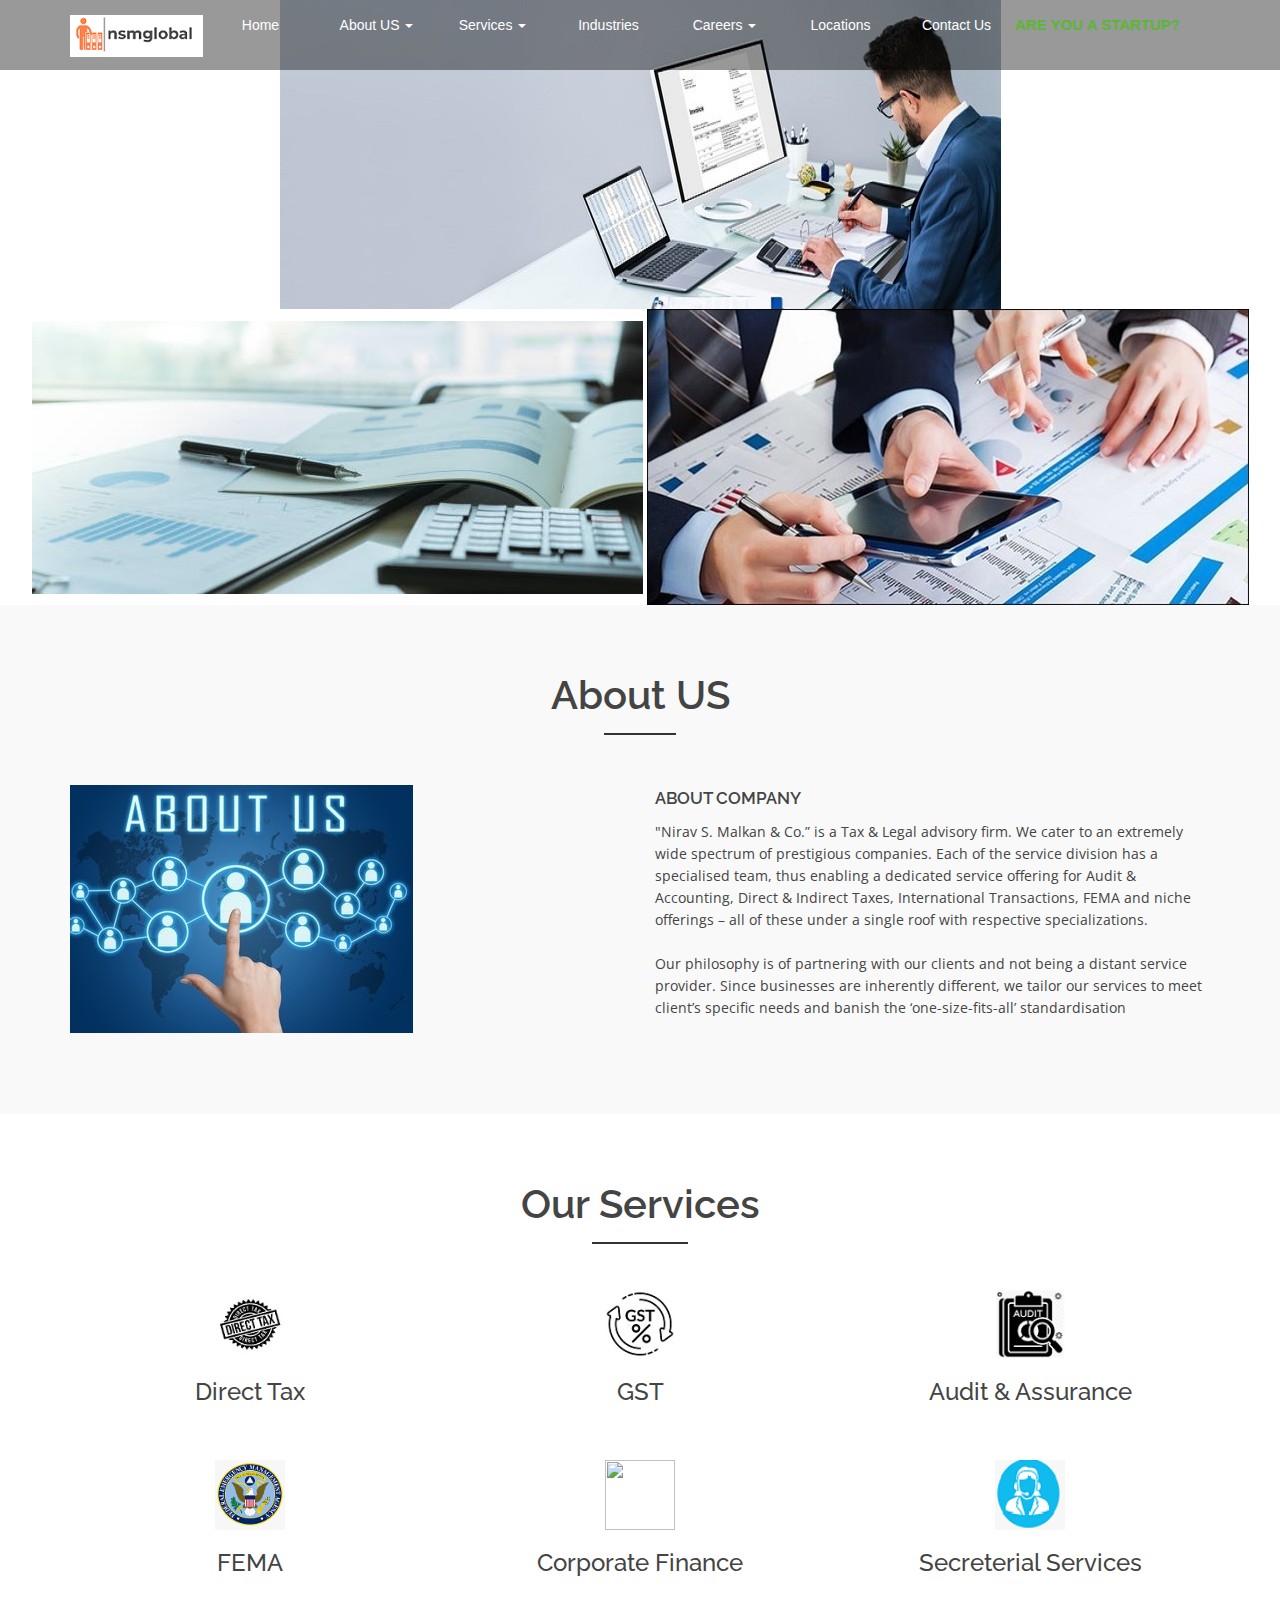
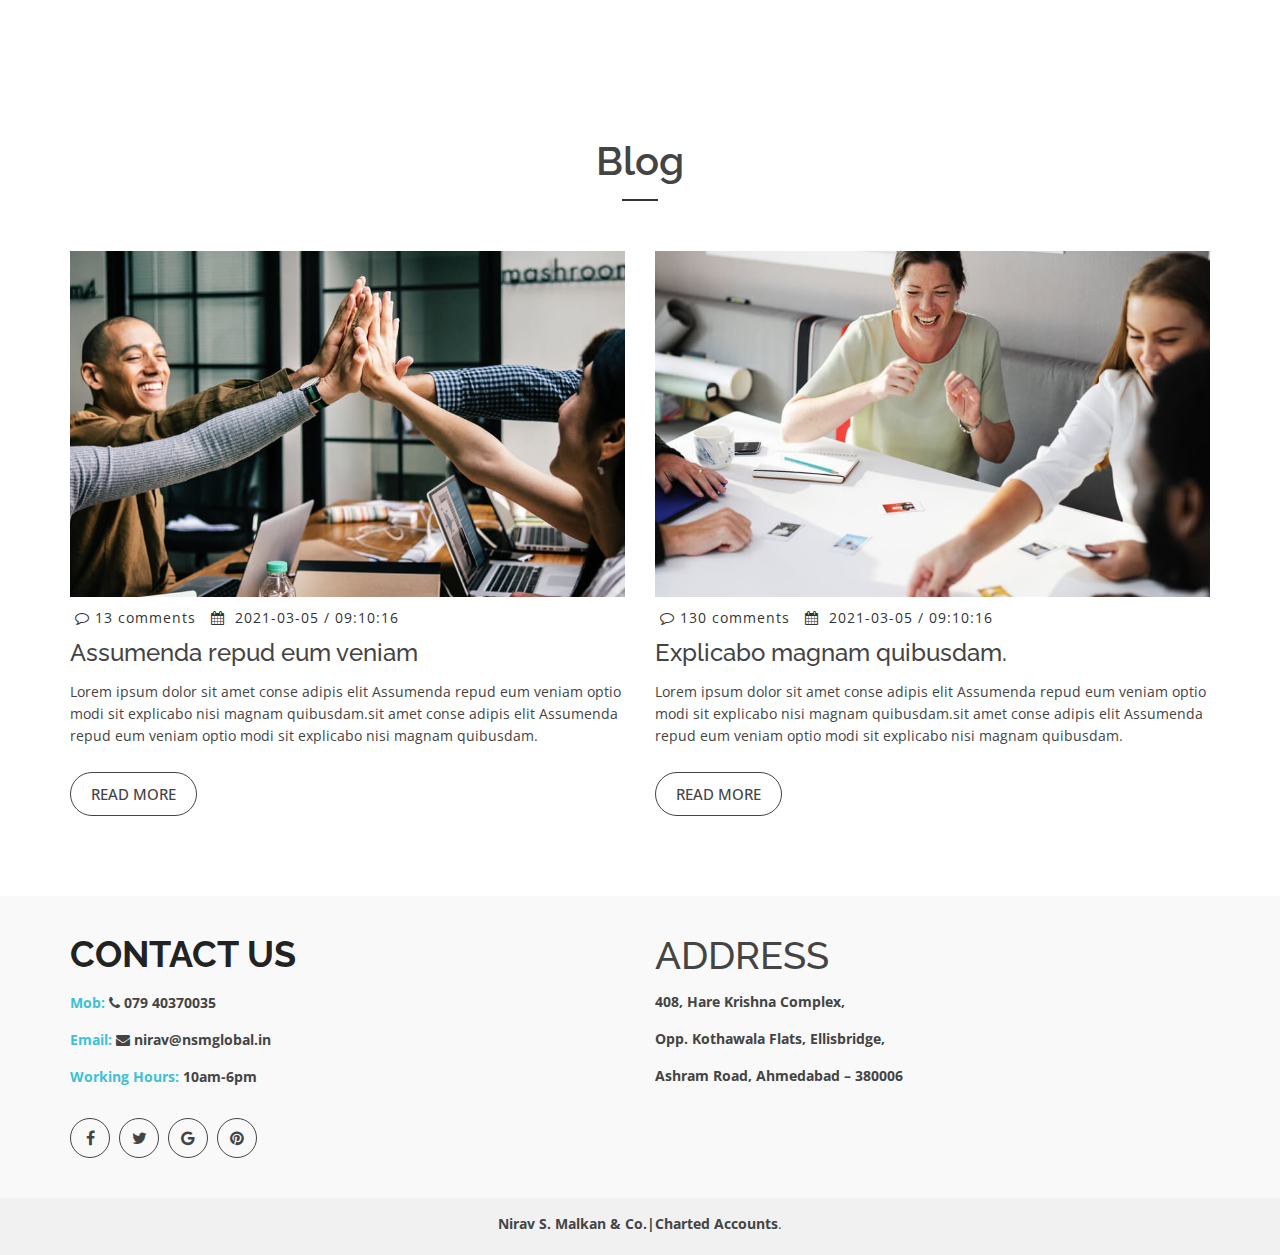
==== index.html @ 341f8ee3 "Add files via upload" ====
<!doctype html>
<html lang="en">
<head>
  <meta charset="utf-8">
  <title>Nirav S. Malkan & Co. | Charted Account</title>
  <meta content="width=device-width, initial-scale=1.0" name="viewport">
  <meta content="" name="keywords">
  <meta content="" name="description">

  <!-- Favicons -->
  <link href="img/favicon.png" rel="icon">
  <link href="img/apple-touch-icon.png" rel="apple-touch-icon">

  <!-- Google Fonts -->
  <link href="https://fonts.googleapis.com/css?family=Open+Sans:300,400,400i,600,700|Raleway:300,400,400i,500,500i,700,800,900" rel="stylesheet">

  <!-- Bootstrap CSS File -->
  <link href="lib/bootstrap/css/bootstrap.min.css" rel="stylesheet">

  <!-- Libraries CSS Files -->
  <link href="lib/nivo-slider/css/nivo-slider.css" rel="stylesheet">
  <link href="lib/owlcarousel/owl.carousel.css" rel="stylesheet">
  <link href="lib/owlcarousel/owl.transitions.css" rel="stylesheet">
  <link href="lib/font-awesome/css/font-awesome.min.css" rel="stylesheet">
  <link href="lib/animate/animate.min.css" rel="stylesheet">
  <link href="lib/venobox/venobox.css" rel="stylesheet">
  <link href="css/nivo-slider-theme.css" rel="stylesheet">
  <link href="css/style.css" rel="stylesheet">
  <link href="css/responsive.css" rel="stylesheet">

</head>

<body data-spy="scroll" data-target="#navbar-example">

  <div id="preloader"></div>

  <header>
    <!-- header-area start -->
    <div id="sticker" class="header-area">
      <div class="container">
        <div class="row">
          <div class="col-md-12 col-sm-12">

            <!-- Navigation -->
            <nav class="navbar navbar-default">
              <!-- Brand and toggle get grouped for better mobile display -->
              <div class="navbar-header">
                <button type="button" class="navbar-toggle collapsed" data-toggle="collapse" data-target=".bs-example-navbar-collapse-1" aria-expanded="false">
										<span for="show-menu" class="show-menu sr-only">Toggle navigation</span>
										<span class="icon-bar"></span>
										<span class="icon-bar"></span>
										<span class="icon-bar"></span>
									</button>
                <a class="navbar-brand page-scroll sticky-logo" href="index.html">
                  <img src="img/NSM Logo.png" alt="" title="">
				</a>
              </div>
              <div class="collapse navbar-collapse main-menu bs-example-navbar-collapse-1" id="navbar-example">
				
				<label for="show-menu" class="show-menu">Show Menu</label>
					<input type="checkbox" id="show-menu" role="button">
						<ul  id="menu">
						
						<li><a href="index.html">Home</a></li>
						<li class="dropdown open"><a href="#" class="dropdown-toggle" data-toggle="">About US <span class="caret"></span></a>
							<ul class="hidden dropdown-menu" role="menu">
								<li><a href="about_firm.html">About Firm</a></li>
								<li><a href="our_ethos.html">Our Ethos</a></li>
								<li><a href="blog.html">Blog</a></li>
							</ul>
						</li>
						
						<li class="dropdown open"><a href="#" class="dropdown-toggle" data-toggle="">Services <span class="caret"></span></a>
							<ul class="hidden dropdown-menu" role="menu">
								<li><a href="direct_tax.html">Direct Tax </a></li>
								<li><a href="international_tax.html">International Tax</a></li>
								<li><a href="gst.html">Goods &amp; Service Tax</a></li>
								<li><a href="audit_assurance.html">Audit &amp; Assurance</a></li>
								<li><a href="fema.html">FEMA</a></li>
								<li><a href="start_ups.html">Start-ups</a></li>
								<li><a href="india_entry.html">India Entry</a></li>
								<li><a href="corporate_finance.html">Corporate Finance</a></li>
								<li><a href="project-financing.html">Financing &amp; Subsidy</a></li>
								<li><a href="secretarial_services.html">Secreterial Services</a></li>
								<li><a href="rera.html">RERA</a></li>
								<li><a href="outsourcing.html">Outsourcing</a></li>
								
							</ul>
						</li>						
					
						<li><a href="industries.html">Industries</a></li>
						<li class="dropdown open"><a href="#" class="dropdown-toggle" data-toggle="">Careers <span class="caret"></span></a>
							<ul class="hidden dropdown-menu" role="menu">
								<li><a href="apply.html">Apply Online</a></li>
							</ul>
						</li>
						<li><a href="location.html">Locations</a></li>
						<li><a href="contact_us.html">Contact Us</a></li>
						<li><b><a  style="color: #5ab733;font-size:15px;" href="start_up.html">ARE YOU A STARTUP?</a></b></li>
					</ul>
	
              </div>
              <!-- navbar-collapse -->
            </nav>
            <!-- END: Navigation -->
          </div>
        </div>
      </div>
    </div>
    <!-- header-area end -->
  </header>
  <!-- header end -->

  <!-- Start Slider Area -->
  <div id="home" class="slider-area">
    <div class="bend niceties preview-2">
      <div id="ensign-nivoslider" class="slides">
        <img src="img/slider/sli3.jpg" alt="" title="#slider-direction-1" />
        <img src="img/slider/sli4.jpg" alt="" title="#slider-direction-2" />
        <img src="img/slider/sli1.jpg" alt="" title="#slider-direction-3" />
      </div>

      <!-- direction 1 -->
      <div id="slider-direction-1" class="slider-direction slider-one">
        <div class="container">
          <div class="row">
            <div class="col-md-12 col-sm-12 col-xs-12">
              <div class="slider-content">
                <!-- layer 1 -->
                <div class="layer-1-1 hidden-xs wow slideInDown" data-wow-duration="2s" data-wow-delay=".2s">
                  <!-- <h2 class="title1">Nirav Malkan & Co. </h2> -->
                </div>
                <!-- layer 2 -->
                <div class="layer-1-2 wow slideInUp" data-wow-duration="2s" data-wow-delay=".1s">
                  <h1 class="title2">Welcome to the Nirav S. Malkan & Co. services  based on research.</h1>
                </div>
                <!-- layer 3 -->
                <div class="layer-1-3 hidden-xs wow slideInUp" data-wow-duration="2s" data-wow-delay=".2s">
                  <a class="ready-btn right-btn page-scroll" href="about_firm.html">See About Us</a>
                  <!-- <a class="ready-btn page-scroll" href="#about"></a> -->
                </div>
              </div>
            </div>
          </div>
        </div>
      </div>

      <!-- direction 2 -->
      <div id="slider-direction-2" class="slider-direction slider-two">
        <div class="container">
          <div class="row">
            <div class="col-md-12 col-sm-12 col-xs-12">
              <div class="slider-content text-center">
                <!-- layer 1 -->
                <div class="layer-1-1 hidden-xs wow slideInUp" data-wow-duration="2s" data-wow-delay=".2s">
                  <h2 class="title1">Stay up to date with our Services </h2>
                </div>
                <!-- layer 2 -->
                <div class="layer-1-2 wow slideInUp" data-wow-duration="2s" data-wow-delay=".1s">
                  <h1 class="title2">Gain access to personalized content based on your interests</h1>
                </div>
                <!-- layer 3 -->
                <div class="layer-1-3 hidden-xs wow slideInUp" data-wow-duration="2s" data-wow-delay=".2s">
                  <a class="ready-btn right-btn page-scroll" href="direct_tax.html">See Services</a>
                  <!-- <a class="ready-btn page-scroll" href="#about">Learn More</a> -->
                </div>
              </div>
            </div>
          </div>
        </div>
      </div>

      <!-- direction 3 -->
      <div id="slider-direction-3" class="slider-direction slider-two">
        <div class="container">
          <div class="row">
            <div class="col-md-12 col-sm-12 col-xs-12">
              <div class="slider-content">
                <!-- layer 1 -->
                <div class="layer-1-1 hidden-xs wow slideInUp" data-wow-duration="2s" data-wow-delay=".2s">
                  <!-- <h2 class="title1">The Best business Information </h2> -->
                </div>
                <!-- layer 2 -->
                <div class="layer-1-2 wow slideInUp" data-wow-duration="2s" data-wow-delay=".1s">
                  <h1 class="title2">We serve clients across the world from following locations</h1>
                </div>
                <!-- layer 3 -->
                <div class="layer-1-3 hidden-xs wow slideInUp" data-wow-duration="2s" data-wow-delay=".2s">
                  <a class="ready-btn right-btn page-scroll" href="contact_us.html">Contact Us</a>
                  <!-- <a class="ready-btn page-scroll" href="#about">Learn More</a> -->
                </div>
              </div>
            </div>
          </div>
        </div>
      </div>
    </div>
  </div>
  <!-- End Slider Area -->

  <!-- Start About area -->
  <div id="about" class="about-area area-padding">
    <div class="container">
      <div class="row">
        <div class="col-md-12 col-sm-12 col-xs-12">
          <div class="section-headline text-center">
            <h2>About US</h2>
          </div>
        </div>
      </div>
      <div class="row">
        <!-- single-well start-->
        <div class="col-md-6 col-sm-6 col-xs-12">
          <div class="well-left">
            <div class="single-well">
              <a href="#">
								  <img src="img/about/ab1.jpg" alt="">
								</a>
            </div>
          </div>
        </div>
        <!-- single-well end-->
        <div class="col-md-6 col-sm-6 col-xs-12">
          <div class="well-middle">
            <div class="single-well">
              <a href="#">
                <h4 class="sec-head">About Company</h4>
              </a>
              <p>
               "Nirav S. Malkan & Co.” is a Tax & Legal advisory firm. We cater to an extremely wide spectrum of prestigious companies. Each of the service division has a specialised team, thus enabling a dedicated service offering for Audit & Accounting, Direct & Indirect Taxes, International Transactions, FEMA and niche offerings – all of these under a single roof with respective specializations. 
				
				
				<br><br>Our philosophy is of partnering with our clients and not being a distant service provider. Since businesses are inherently different, we tailor our services to meet client’s specific needs and banish the ‘one-size-fits-all’ standardisation

              </p>
              <!-- <ul> -->
                <!-- <li> -->
                  <!-- <i class="fa fa-check"></i> Interior design Package -->
                <!-- </li> -->
                <!-- <li> -->
                  <!-- <i class="fa fa-check"></i> Building House -->
                <!-- </li> -->
                <!-- <li> -->
                  <!-- <i class="fa fa-check"></i> Reparing of Residentail Roof -->
                <!-- </li> -->
                <!-- <li> -->
                  <!-- <i class="fa fa-check"></i> Renovaion of Commercial Office -->
                <!-- </li> -->
                <!-- <li> -->
                  <!-- <i class="fa fa-check"></i> Make Quality Products -->
                <!-- </li> -->
              <!-- </ul> -->
            </div>
          </div>
        </div>
        <!-- End col-->
      </div>
    </div>
  </div>
  <!-- End About area -->

  <!-- Start Service area -->
  <div id="services" class="services-area area-padding">
    <div class="container">
      <div class="row">
        <div class="col-md-12 col-sm-12 col-xs-12">
          <div class="section-headline services-head text-center">
            <h2>Our Services</h2>
          </div>
        </div>
      </div>
      <div class="row text-center">
        <div class="services-contents">
          <!-- Start Left services -->
          <div class="col-md-4 col-sm-4 col-xs-12">
            <div class="about-move">
              <div class="services-details">
                <div class="single-services">
                  <a class="services-icon" href="#">
											<!-- <i class="fa fa-code"></i> -->
											<img style="height: 70px;width: 70px;" src="img/services/dir_tax.png" alt="">
				 </a>
                  <h4>Direct Tax</h4>
                </div>
              </div>
              <!-- end about-details -->
            </div>
          </div>
          <div class="col-md-4 col-sm-4 col-xs-12">
            <div class="about-move">
              <div class="services-details">
                <div class="single-services">
                  <a class="services-icon" href="#">
											<img style="height: 70px;width: 70px;" src="img/services/gst.png" alt="">
										</a>
                  <h4>GST</h4>
                  
                </div>
              </div>
              <!-- end about-details -->
            </div>
          </div>
          <div class="col-md-4 col-sm-4 col-xs-12">
            <!-- end col-md-4 -->
            <div class=" about-move">
              <div class="services-details">
                <div class="single-services">
                  <a class="services-icon" href="#">
											<img style="height: 70px;width: 70px;" src="img/services/audit.png" alt="">
										</a>
                  <h4>Audit &amp; Assurance</h4>
                  
                </div>
              </div>
              <!-- end about-details -->
            </div>
          </div>
          <div class="col-md-4 col-sm-4 col-xs-12">
            <!-- end col-md-4 -->
            <div class=" about-move">
              <div class="services-details">
                <div class="single-services">
                  <a class="services-icon" href="#">
											<img style="height: 70px;width: 70px;" src="img/services/fema.png" alt="">
										</a>
                  <h4>FEMA </h4>
                 
                </div>
              </div>
              <!-- end about-details -->
            </div>
          </div>
          <!-- End Left services -->
          <div class="col-md-4 col-sm-4 col-xs-12">
            <!-- end col-md-4 -->
            <div class=" about-move">
              <div class="services-details">
                <div class="single-services">
                  <a class="services-icon" href="#">
											<img style="height: 70px;width: 70px;" src="img/services/Corporate.png" alt="">
										</a>
                  <h4>Corporate Finance</h4>
                  
                </div>
              </div>
              <!-- end about-details -->
            </div>
          </div>
          <!-- End Left services -->
          <div class="col-md-4 col-sm-4 col-xs-12">
            <!-- end col-md-4 -->
            <div class=" about-move">
              <div class="services-details">
                <div class="single-services">
                  <a class="services-icon" href="#">
											<img style="height: 70px;width: 70px;" src="img/services/Secreterial.png" alt="">
										</a>
                  <h4>Secreterial Services</h4>
                  
                </div>
              </div>
              <!-- end about-details -->
            </div>
          </div>
        </div>
      </div>
    </div>
  </div>
  <!-- End Service area -->

  
  
  <!-- Start Blog Area -->
  <div id="blog" class="blog-area">
    <div class="blog-inner area-padding">
      <div class="blog-overly"></div>
      <div class="container ">
        <div class="row">
          <div class="col-md-12 col-sm-12 col-xs-12">
            <div class="section-headline text-center">
              <h2>Blog</h2>
            </div>
          </div>
        </div>
        <div class="row">
          <!-- Start Left Blog -->
          <div class="col-md-6 col-sm-6 col-xs-12">
            <div class="single-blog">
              <div class="single-blog-img">
                <a href="blog.html">
										<img src="img/blog/1.jpg" alt="">
									</a>
              </div>
              <div class="blog-meta">
                <span class="comments-type">
										<i class="fa fa-comment-o"></i>
										<a href="#">13 comments</a>
									</span>
                <span class="date-type">
										<i class="fa fa-calendar"></i>2021-03-05 / 09:10:16
									</span>
              </div>
              <div class="blog-text">
                <h4>
                                        <a href="blog.html">Assumenda repud eum veniam</a>
									</h4>
                <p>
                  Lorem ipsum dolor sit amet conse adipis elit Assumenda repud eum veniam optio modi sit explicabo nisi magnam quibusdam.sit amet conse adipis elit Assumenda repud eum veniam optio modi sit explicabo nisi magnam quibusdam.
                </p>
              </div>
              <span>
									<a href="blog.html" class="ready-btn">Read more</a>
								</span>
            </div>
            <!-- Start single blog -->
          </div>
          <!-- End Left Blog-->
          <!-- Start Left Blog -->
          <div class="col-md-6 col-sm-6 col-xs-12">
            <div class="single-blog">
              <div class="single-blog-img">
                <a href="blog.html">
										<img src="img/blog/2.jpg" alt="">
									</a>
              </div>
              <div class="blog-meta">
                <span class="comments-type">
										<i class="fa fa-comment-o"></i>
										<a href="#">130 comments</a>
									</span>
                <span class="date-type">
										<i class="fa fa-calendar"></i>2021-03-05 / 09:10:16
									</span>
              </div>
              <div class="blog-text">
                <h4>
                                        <a href="blog.html">Explicabo magnam quibusdam.</a>
									</h4>
                <p>
                  Lorem ipsum dolor sit amet conse adipis elit Assumenda repud eum veniam optio modi sit explicabo nisi magnam quibusdam.sit amet conse adipis elit Assumenda repud eum veniam optio modi sit explicabo nisi magnam quibusdam.
                </p>
              </div>
              <span>
									<a href="blog.html" class="ready-btn">Read more</a>
								</span>
            </div>
            <!-- Start single blog -->
          </div>
          <!-- End Left Blog-->
          
          <!-- End Right Blog-->
        </div>
      </div>
    </div>
  </div>
  <!-- End Blog -->
  
  <!-- Start contact Area -->
  

  <!-- Start Footer bottom Area -->
   <footer>
    <div class="footer-area">
      <div class="container">
        <div class="row">
          <div class="col-md-6 col-sm-6 col-xs-12">
            <div class="footer-content">
              <div class="footer-head">
                <div class="footer-logo">
                  <h2>CONTACT US</h2>
                </div>
				<div class="footer-contacts"><b>
                  <p><span>Mob:</span>  <i class="f-icone fa fa-phone" aria-hidden="true"></i>  	079 40370035</p>
                  <p><span>Email:</span> <i class="f-icone fa fa-envelope" aria-hidden="true"></i>	nirav@nsmglobal.in </p>
				   <p><span>Working Hours:</span> 10am-6pm</p>	</b>
			   </div>
                <div class="footer-icons">
                  <ul>
                    <li>
                      <a href="#"><i class="fa fa-facebook"></i></a>
                    </li>
                    <li>
                      <a href="#"><i class="fa fa-twitter"></i></a>
                    </li>
                    <li>
                      <a href="#"><i class="fa fa-google"></i></a>
                    </li>
                    <li>
                      <a href="#"><i class="fa fa-pinterest"></i></a>
                    </li>
                  </ul>
                </div>
              </div>
            </div>
          </div>
          <!-- end single footer -->
          <div class="col-md-6 col-sm-6 col-xs-12">
            <div class="footer-content">
              <div class="footer-head">
                <h2>ADDRESS</h2>
                <b><p>408, Hare Krishna Complex, </p>
				<p>Opp. Kothawala Flats, Ellisbridge, </p>
				<p>Ashram Road, Ahmedabad – 380006</p></b>
                
              </div>
            </div>
          </div>
          <!-- end single footer -->
          
        </div>
      </div>
    </div>
	
	
    <div class="footer-area-bottom">
      <div class="container">
        <div class="row">
          <div class="col-md-12 col-sm-12 col-xs-12">
            <div class="copyright text-center">
              <p>
                <strong>Nirav S. Malkan & Co.|Charted Accounts</strong>.
              </p>
            </div>
            <div class="credits">
              
            </div>
          </div>
        </div>
      </div>
    </div>
  </footer>

  <a href="#" class="back-to-top"><i class="fa fa-chevron-up"></i></a>

  <!-- JavaScript Libraries -->
  <script src="lib/jquery/jquery.min.js"></script>
  <script src="lib/bootstrap/js/bootstrap.min.js"></script>
  <script src="lib/owlcarousel/owl.carousel.min.js"></script>
  <script src="lib/venobox/venobox.min.js"></script>
  <script src="lib/knob/jquery.knob.js"></script>
  <script src="lib/wow/wow.min.js"></script>
  <script src="lib/parallax/parallax.js"></script>
  <script src="lib/easing/easing.min.js"></script>
  <script src="lib/nivo-slider/js/jquery.nivo.slider.js" type="text/javascript"></script>
  <script src="lib/appear/jquery.appear.js"></script>
  <script src="lib/isotope/isotope.pkgd.min.js"></script>

  <!-- Contact Form JavaScript File -->
  <script src="contactform/contactform.js"></script>

  <script src="js/main.js"></script>
  
</body>

</html>
---- lib/venobox/venobox.css ----
/* ------ venobox.css --------*/
.vbox-overlay *, .vbox-overlay *:before, .vbox-overlay *:after{
    -webkit-backface-visibility: hidden;
    -webkit-box-sizing:border-box;
    -moz-box-sizing:border-box;
    box-sizing:border-box;

}
.vbox-overlay{
    display: -webkit-flex;
    display: flex;
    -webkit-flex-direction: column;
    flex-direction: column;
    -webkit-justify-content: center;
    justify-content: center;
    -webkit-align-items: center;
    align-items: center;
    position: fixed;
    left: 0;
    top: 0;
    bottom: 0;
    right: 0;
    z-index: 1040;
    -webkit-transform:translateZ(1000px);
    transform: translateZ(1000px);
    transform-style: preserve-3d;
}

/* ----- navigation ----- */
.vbox-title{
    width: 100%;
    height: 40px;
    float: left;
    text-align: center;
    line-height: 28px;
    font-size: 12px;
    padding: 6px 40px;
    overflow: hidden;
    position: fixed;
    display: none;
    left: 0;
    z-index: 1050;
}
.vbox-close{
    cursor: pointer;
    position: fixed;
    top: -1px;
    right: 0;
    width: 50px;
    height: 40px;
    padding: 6px;
    display: block;
    background-position:10px center;
    overflow: hidden;
    font-size: 24px;
    line-height: 1;
    text-align: center;
    z-index: 1050;
}
.vbox-num{
    cursor: pointer;
    position: fixed;
    left: 0;
    height: 40px;
    display: block;
    overflow: hidden;
    line-height: 28px;
    font-size: 12px;
    padding: 6px 10px;
    display: none;
    z-index: 1050;
}
/* ----- navigation ARROWS ----- */
.vbox-next, .vbox-prev{
    position: fixed;
    top: 50%;
    margin-top: -15px;
    overflow: hidden;
    cursor: pointer;
    display: block;
    width: 45px;
    height: 45px;
    z-index: 1050;
}
.vbox-next span, .vbox-prev span{
    position: relative;
    width: 20px;
    height: 20px;
    border: 2px solid transparent;
    border-top-color: #B6B6B6;
    border-right-color: #B6B6B6;
    text-indent: -100px;
    position: absolute;
    top: 8px;
    display: block;
}
.vbox-prev{
    left: 15px;
}
.vbox-next{
    right: 15px;
}
.vbox-prev span{
    left: 10px;
    -ms-transform: rotate(-135deg);
    -webkit-transform: rotate(-135deg);
    transform: rotate(-135deg);
}
.vbox-next span{
    -ms-transform: rotate(45deg);
    -webkit-transform: rotate(45deg);
    transform: rotate(45deg);
    right: 10px;
}
/* ------- inline window ------ */
.vbox-inline{
    width: 420px;
    height: 315px;
    height: 70vh;
    padding: 10px;
    background: #fff;
    margin: 0 auto;
    overflow: auto;
    text-align: left;
}
/* ------- Video & iFrames window ------ */
.venoframe{
    max-width: 100%;
    width: 100%;
    border: none;
    width: 100%;
    height: 260px;
    height: 70vh;
}
.venoframe.vbvid{
    height: 260px;
}
@media (min-width: 768px) {
    .venoframe, .vbox-inline{
        width: 90%;
        height: 360px;
        height: 70vh;
    }
    .venoframe.vbvid{
        width: 640px;
        height: 360px;
    }
}
@media (min-width: 992px) {
    .venoframe, .vbox-inline{
        max-width: 1200px;
        width: 80%;
        height: 540px;
        height: 70vh;
    }
    .venoframe.vbvid{
        width: 960px;
        height: 540px;
    }
}
/*
Please do NOT edit this part!
or at least read this note: http://i.imgur.com/7C0ws9e.gif
*/
.vbox-open{
    overflow: hidden;
}
.vbox-container{
    position: absolute;
    left: 0;
    right: 0;
    top: 0;
    bottom: 0;
    overflow-x: hidden;
    overflow-y: scroll;
    overflow-scrolling: touch;
    -webkit-overflow-scrolling: touch;
    z-index: 20;
    max-height: 100%;

}

.vbox-content{
    text-align: center;
    float: left;
    width: 100%;
    position: relative;
    overflow: hidden;
    padding: 20px 10px;
}
.vbox-container img{
    max-width: 100%;
    height: auto;
}
.figlio{
    box-shadow: 0 0 12px rgba(0,0,0,0.19), 0 6px 6px rgba(0,0,0,0.23);
    max-width: 100%;
    text-align: initial;
}
img.figlio{
    -webkit-user-select: none;
-khtml-user-select: none;
-moz-user-select: none;
-o-user-select: none;
user-select: none;
}
.vbox-content.swipe-left{
    margin-left: -200px !important;
}
.vbox-content.swipe-right{
    margin-left: 200px !important;
}
.animated{
    webkit-transition: margin 300ms ease-out;
    transition: margin 300ms ease-out;
}
.animate-in{
    opacity: 1;
}
.animate-out{
    opacity: 0;
}
/* ---------- preloader ----------
 * SPINKIT
 * http://tobiasahlin.com/spinkit/
-------------------------------- */
.sk-double-bounce,.sk-rotating-plane{width:40px;height:40px;margin:40px auto}.sk-rotating-plane{background-color:#333;-webkit-animation:sk-rotatePlane 1.2s infinite ease-in-out;animation:sk-rotatePlane 1.2s infinite ease-in-out}@-webkit-keyframes sk-rotatePlane{0%{-webkit-transform:perspective(120px) rotateX(0) rotateY(0);transform:perspective(120px) rotateX(0) rotateY(0)}50%{-webkit-transform:perspective(120px) rotateX(-180.1deg) rotateY(0);transform:perspective(120px) rotateX(-180.1deg) rotateY(0)}100%{-webkit-transform:perspective(120px) rotateX(-180deg) rotateY(-179.9deg);transform:perspective(120px) rotateX(-180deg) rotateY(-179.9deg)}}@keyframes sk-rotatePlane{0%{-webkit-transform:perspective(120px) rotateX(0) rotateY(0);transform:perspective(120px) rotateX(0) rotateY(0)}50%{-webkit-transform:perspective(120px) rotateX(-180.1deg) rotateY(0);transform:perspective(120px) rotateX(-180.1deg) rotateY(0)}100%{-webkit-transform:perspective(120px) rotateX(-180deg) rotateY(-179.9deg);transform:perspective(120px) rotateX(-180deg) rotateY(-179.9deg)}}.sk-double-bounce{position:relative}.sk-double-bounce .sk-child{width:100%;height:100%;border-radius:50%;background-color:#333;opacity:.6;position:absolute;top:0;left:0;-webkit-animation:sk-doubleBounce 2s infinite ease-in-out;animation:sk-doubleBounce 2s infinite ease-in-out}.sk-chasing-dots .sk-child,.sk-spinner-pulse,.sk-three-bounce .sk-child{background-color:#333;border-radius:100%}.sk-double-bounce .sk-double-bounce2{-webkit-animation-delay:-1s;animation-delay:-1s}@-webkit-keyframes sk-doubleBounce{0%,100%{-webkit-transform:scale(0);transform:scale(0)}50%{-webkit-transform:scale(1);transform:scale(1)}}@keyframes sk-doubleBounce{0%,100%{-webkit-transform:scale(0);transform:scale(0)}50%{-webkit-transform:scale(1);transform:scale(1)}}.sk-wave{margin:40px auto;width:50px;height:40px;text-align:center;font-size:10px}.sk-wave .sk-rect{background-color:#333;height:100%;width:6px;display:inline-block;-webkit-animation:sk-waveStretchDelay 1.2s infinite ease-in-out;animation:sk-waveStretchDelay 1.2s infinite ease-in-out}.sk-wave .sk-rect1{-webkit-animation-delay:-1.2s;animation-delay:-1.2s}.sk-wave .sk-rect2{-webkit-animation-delay:-1.1s;animation-delay:-1.1s}.sk-wave .sk-rect3{-webkit-animation-delay:-1s;animation-delay:-1s}.sk-wave .sk-rect4{-webkit-animation-delay:-.9s;animation-delay:-.9s}.sk-wave .sk-rect5{-webkit-animation-delay:-.8s;animation-delay:-.8s}@-webkit-keyframes sk-waveStretchDelay{0%,100%,40%{-webkit-transform:scaleY(.4);transform:scaleY(.4)}20%{-webkit-transform:scaleY(1);transform:scaleY(1)}}@keyframes sk-waveStretchDelay{0%,100%,40%{-webkit-transform:scaleY(.4);transform:scaleY(.4)}20%{-webkit-transform:scaleY(1);transform:scaleY(1)}}.sk-wandering-cubes{margin:40px auto;width:40px;height:40px;position:relative}.sk-wandering-cubes .sk-cube{background-color:#333;width:10px;height:10px;position:absolute;top:0;left:0;-webkit-animation:sk-wanderingCube 1.8s ease-in-out -1.8s infinite both;animation:sk-wanderingCube 1.8s ease-in-out -1.8s infinite both}.sk-chasing-dots,.sk-spinner-pulse{width:40px;height:40px;margin:40px auto}.sk-wandering-cubes .sk-cube2{-webkit-animation-delay:-.9s;animation-delay:-.9s}@-webkit-keyframes sk-wanderingCube{0%{-webkit-transform:rotate(0);transform:rotate(0)}25%{-webkit-transform:translateX(30px) rotate(-90deg) scale(.5);transform:translateX(30px) rotate(-90deg) scale(.5)}50%{-webkit-transform:translateX(30px) translateY(30px) rotate(-179deg);transform:translateX(30px) translateY(30px) rotate(-179deg)}50.1%{-webkit-transform:translateX(30px) translateY(30px) rotate(-180deg);transform:translateX(30px) translateY(30px) rotate(-180deg)}75%{-webkit-transform:translateX(0) translateY(30px) rotate(-270deg) scale(.5);transform:translateX(0) translateY(30px) rotate(-270deg) scale(.5)}100%{-webkit-transform:rotate(-360deg);transform:rotate(-360deg)}}@keyframes sk-wanderingCube{0%{-webkit-transform:rotate(0);transform:rotate(0)}25%{-webkit-transform:translateX(30px) rotate(-90deg) scale(.5);transform:translateX(30px) rotate(-90deg) scale(.5)}50%{-webkit-transform:translateX(30px) translateY(30px) rotate(-179deg);transform:translateX(30px) translateY(30px) rotate(-179deg)}50.1%{-webkit-transform:translateX(30px) translateY(30px) rotate(-180deg);transform:translateX(30px) translateY(30px) rotate(-180deg)}75%{-webkit-transform:translateX(0) translateY(30px) rotate(-270deg) scale(.5);transform:translateX(0) translateY(30px) rotate(-270deg) scale(.5)}100%{-webkit-transform:rotate(-360deg);transform:rotate(-360deg)}}.sk-spinner-pulse{-webkit-animation:sk-pulseScaleOut 1s infinite ease-in-out;animation:sk-pulseScaleOut 1s infinite ease-in-out}@-webkit-keyframes sk-pulseScaleOut{0%{-webkit-transform:scale(0);transform:scale(0)}100%{-webkit-transform:scale(1);transform:scale(1);opacity:0}}@keyframes sk-pulseScaleOut{0%{-webkit-transform:scale(0);transform:scale(0)}100%{-webkit-transform:scale(1);transform:scale(1);opacity:0}}.sk-chasing-dots{position:relative;text-align:center;-webkit-animation:sk-chasingDotsRotate 2s infinite linear;animation:sk-chasingDotsRotate 2s infinite linear}.sk-chasing-dots .sk-child{width:60%;height:60%;display:inline-block;position:absolute;top:0;-webkit-animation:sk-chasingDotsBounce 2s infinite ease-in-out;animation:sk-chasingDotsBounce 2s infinite ease-in-out}.sk-chasing-dots .sk-dot2{top:auto;bottom:0;-webkit-animation-delay:-1s;animation-delay:-1s}@-webkit-keyframes sk-chasingDotsRotate{100%{-webkit-transform:rotate(360deg);transform:rotate(360deg)}}@keyframes sk-chasingDotsRotate{100%{-webkit-transform:rotate(360deg);transform:rotate(360deg)}}@-webkit-keyframes sk-chasingDotsBounce{0%,100%{-webkit-transform:scale(0);transform:scale(0)}50%{-webkit-transform:scale(1);transform:scale(1)}}@keyframes sk-chasingDotsBounce{0%,100%{-webkit-transform:scale(0);transform:scale(0)}50%{-webkit-transform:scale(1);transform:scale(1)}}.sk-three-bounce{margin:40px auto;width:80px;text-align:center}.sk-three-bounce .sk-child{width:20px;height:20px;display:inline-block;-webkit-animation:sk-three-bounce 1.4s ease-in-out 0s infinite both;animation:sk-three-bounce 1.4s ease-in-out 0s infinite both}.sk-circle .sk-child:before,.sk-fading-circle .sk-circle:before{display:block;border-radius:100%;content:'';background-color:#333}.sk-three-bounce .sk-bounce1{-webkit-animation-delay:-.32s;animation-delay:-.32s}.sk-three-bounce .sk-bounce2{-webkit-animation-delay:-.16s;animation-delay:-.16s}@-webkit-keyframes sk-three-bounce{0%,100%,80%{-webkit-transform:scale(0);transform:scale(0)}40%{-webkit-transform:scale(1);transform:scale(1)}}@keyframes sk-three-bounce{0%,100%,80%{-webkit-transform:scale(0);transform:scale(0)}40%{-webkit-transform:scale(1);transform:scale(1)}}.sk-circle{margin:40px auto;width:40px;height:40px;position:relative}.sk-circle .sk-child{width:100%;height:100%;position:absolute;left:0;top:0}.sk-circle .sk-child:before{margin:0 auto;width:15%;height:15%;-webkit-animation:sk-circleBounceDelay 1.2s infinite ease-in-out both;animation:sk-circleBounceDelay 1.2s infinite ease-in-out both}.sk-circle .sk-circle2{-webkit-transform:rotate(30deg);-ms-transform:rotate(30deg);transform:rotate(30deg)}.sk-circle .sk-circle3{-webkit-transform:rotate(60deg);-ms-transform:rotate(60deg);transform:rotate(60deg)}.sk-circle .sk-circle4{-webkit-transform:rotate(90deg);-ms-transform:rotate(90deg);transform:rotate(90deg)}.sk-circle .sk-circle5{-webkit-transform:rotate(120deg);-ms-transform:rotate(120deg);transform:rotate(120deg)}.sk-circle .sk-circle6{-webkit-transform:rotate(150deg);-ms-transform:rotate(150deg);transform:rotate(150deg)}.sk-circle .sk-circle7{-webkit-transform:rotate(180deg);-ms-transform:rotate(180deg);transform:rotate(180deg)}.sk-circle .sk-circle8{-webkit-transform:rotate(210deg);-ms-transform:rotate(210deg);transform:rotate(210deg)}.sk-circle .sk-circle9{-webkit-transform:rotate(240deg);-ms-transform:rotate(240deg);transform:rotate(240deg)}.sk-circle .sk-circle10{-webkit-transform:rotate(270deg);-ms-transform:rotate(270deg);transform:rotate(270deg)}.sk-circle .sk-circle11{-webkit-transform:rotate(300deg);-ms-transform:rotate(300deg);transform:rotate(300deg)}.sk-circle .sk-circle12{-webkit-transform:rotate(330deg);-ms-transform:rotate(330deg);transform:rotate(330deg)}.sk-circle .sk-circle2:before{-webkit-animation-delay:-1.1s;animation-delay:-1.1s}.sk-circle .sk-circle3:before{-webkit-animation-delay:-1s;animation-delay:-1s}.sk-circle .sk-circle4:before{-webkit-animation-delay:-.9s;animation-delay:-.9s}.sk-circle .sk-circle5:before{-webkit-animation-delay:-.8s;animation-delay:-.8s}.sk-circle .sk-circle6:before{-webkit-animation-delay:-.7s;animation-delay:-.7s}.sk-circle .sk-circle7:before{-webkit-animation-delay:-.6s;animation-delay:-.6s}.sk-circle .sk-circle8:before{-webkit-animation-delay:-.5s;animation-delay:-.5s}.sk-circle .sk-circle9:before{-webkit-animation-delay:-.4s;animation-delay:-.4s}.sk-circle .sk-circle10:before{-webkit-animation-delay:-.3s;animation-delay:-.3s}.sk-circle .sk-circle11:before{-webkit-animation-delay:-.2s;animation-delay:-.2s}.sk-circle .sk-circle12:before{-webkit-animation-delay:-.1s;animation-delay:-.1s}@-webkit-keyframes sk-circleBounceDelay{0%,100%,80%{-webkit-transform:scale(0);transform:scale(0)}40%{-webkit-transform:scale(1);transform:scale(1)}}@keyframes sk-circleBounceDelay{0%,100%,80%{-webkit-transform:scale(0);transform:scale(0)}40%{-webkit-transform:scale(1);transform:scale(1)}}.sk-cube-grid{width:40px;height:40px;margin:40px auto}.sk-cube-grid .sk-cube{width:33.33%;height:33.33%;background-color:#333;float:left;-webkit-animation:sk-cubeGridScaleDelay 1.3s infinite ease-in-out;animation:sk-cubeGridScaleDelay 1.3s infinite ease-in-out}.sk-cube-grid .sk-cube1{-webkit-animation-delay:.2s;animation-delay:.2s}.sk-cube-grid .sk-cube2{-webkit-animation-delay:.3s;animation-delay:.3s}.sk-cube-grid .sk-cube3{-webkit-animation-delay:.4s;animation-delay:.4s}.sk-cube-grid .sk-cube4{-webkit-animation-delay:.1s;animation-delay:.1s}.sk-cube-grid .sk-cube5{-webkit-animation-delay:.2s;animation-delay:.2s}.sk-cube-grid .sk-cube6{-webkit-animation-delay:.3s;animation-delay:.3s}.sk-cube-grid .sk-cube7{-webkit-animation-delay:0ms;animation-delay:0ms}.sk-cube-grid .sk-cube8{-webkit-animation-delay:.1s;animation-delay:.1s}.sk-cube-grid .sk-cube9{-webkit-animation-delay:.2s;animation-delay:.2s}@-webkit-keyframes sk-cubeGridScaleDelay{0%,100%,70%{-webkit-transform:scale3D(1,1,1);transform:scale3D(1,1,1)}35%{-webkit-transform:scale3D(0,0,1);transform:scale3D(0,0,1)}}@keyframes sk-cubeGridScaleDelay{0%,100%,70%{-webkit-transform:scale3D(1,1,1);transform:scale3D(1,1,1)}35%{-webkit-transform:scale3D(0,0,1);transform:scale3D(0,0,1)}}.sk-fading-circle{margin:40px auto;width:40px;height:40px;position:relative}.sk-fading-circle .sk-circle{width:100%;height:100%;position:absolute;left:0;top:0}.sk-fading-circle .sk-circle:before{margin:0 auto;width:15%;height:15%;-webkit-animation:sk-circleFadeDelay 1.2s infinite ease-in-out both;animation:sk-circleFadeDelay 1.2s infinite ease-in-out both}.sk-fading-circle .sk-circle2{-webkit-transform:rotate(30deg);-ms-transform:rotate(30deg);transform:rotate(30deg)}.sk-fading-circle .sk-circle3{-webkit-transform:rotate(60deg);-ms-transform:rotate(60deg);transform:rotate(60deg)}.sk-fading-circle .sk-circle4{-webkit-transform:rotate(90deg);-ms-transform:rotate(90deg);transform:rotate(90deg)}.sk-fading-circle .sk-circle5{-webkit-transform:rotate(120deg);-ms-transform:rotate(120deg);transform:rotate(120deg)}.sk-fading-circle .sk-circle6{-webkit-transform:rotate(150deg);-ms-transform:rotate(150deg);transform:rotate(150deg)}.sk-fading-circle .sk-circle7{-webkit-transform:rotate(180deg);-ms-transform:rotate(180deg);transform:rotate(180deg)}.sk-fading-circle .sk-circle8{-webkit-transform:rotate(210deg);-ms-transform:rotate(210deg);transform:rotate(210deg)}.sk-fading-circle .sk-circle9{-webkit-transform:rotate(240deg);-ms-transform:rotate(240deg);transform:rotate(240deg)}.sk-fading-circle .sk-circle10{-webkit-transform:rotate(270deg);-ms-transform:rotate(270deg);transform:rotate(270deg)}.sk-fading-circle .sk-circle11{-webkit-transform:rotate(300deg);-ms-transform:rotate(300deg);transform:rotate(300deg)}.sk-fading-circle .sk-circle12{-webkit-transform:rotate(330deg);-ms-transform:rotate(330deg);transform:rotate(330deg)}.sk-fading-circle .sk-circle2:before{-webkit-animation-delay:-1.1s;animation-delay:-1.1s}.sk-fading-circle .sk-circle3:before{-webkit-animation-delay:-1s;animation-delay:-1s}.sk-fading-circle .sk-circle4:before{-webkit-animation-delay:-.9s;animation-delay:-.9s}.sk-fading-circle .sk-circle5:before{-webkit-animation-delay:-.8s;animation-delay:-.8s}.sk-fading-circle .sk-circle6:before{-webkit-animation-delay:-.7s;animation-delay:-.7s}.sk-fading-circle .sk-circle7:before{-webkit-animation-delay:-.6s;animation-delay:-.6s}.sk-fading-circle .sk-circle8:before{-webkit-animation-delay:-.5s;animation-delay:-.5s}.sk-fading-circle .sk-circle9:before{-webkit-animation-delay:-.4s;animation-delay:-.4s}.sk-fading-circle .sk-circle10:before{-webkit-animation-delay:-.3s;animation-delay:-.3s}.sk-fading-circle .sk-circle11:before{-webkit-animation-delay:-.2s;animation-delay:-.2s}.sk-fading-circle .sk-circle12:before{-webkit-animation-delay:-.1s;animation-delay:-.1s}@-webkit-keyframes sk-circleFadeDelay{0%,100%,39%{opacity:0}40%{opacity:1}}@keyframes sk-circleFadeDelay{0%,100%,39%{opacity:0}40%{opacity:1}}.sk-folding-cube{margin:40px auto;width:40px;height:40px;position:relative;-webkit-transform:rotateZ(45deg);transform:rotateZ(45deg)}.sk-folding-cube .sk-cube{float:left;width:50%;height:50%;position:relative;-webkit-transform:scale(1.1);-ms-transform:scale(1.1);transform:scale(1.1)}.sk-folding-cube .sk-cube:before{content:'';position:absolute;top:0;left:0;width:100%;height:100%;background-color:#333;-webkit-animation:sk-foldCubeAngle 2.4s infinite linear both;animation:sk-foldCubeAngle 2.4s infinite linear both;-webkit-transform-origin:100% 100%;-ms-transform-origin:100% 100%;transform-origin:100% 100%}.sk-folding-cube .sk-cube2{-webkit-transform:scale(1.1) rotateZ(90deg);transform:scale(1.1) rotateZ(90deg)}.sk-folding-cube .sk-cube3{-webkit-transform:scale(1.1) rotateZ(180deg);transform:scale(1.1) rotateZ(180deg)}.sk-folding-cube .sk-cube4{-webkit-transform:scale(1.1) rotateZ(270deg);transform:scale(1.1) rotateZ(270deg)}.sk-folding-cube .sk-cube2:before{-webkit-animation-delay:.3s;animation-delay:.3s}.sk-folding-cube .sk-cube3:before{-webkit-animation-delay:.6s;animation-delay:.6s}.sk-folding-cube .sk-cube4:before{-webkit-animation-delay:.9s;animation-delay:.9s}@-webkit-keyframes sk-foldCubeAngle{0%,10%{-webkit-transform:perspective(140px) rotateX(-180deg);transform:perspective(140px) rotateX(-180deg);opacity:0}25%,75%{-webkit-transform:perspective(140px) rotateX(0);transform:perspective(140px) rotateX(0);opacity:1}100%,90%{-webkit-transform:perspective(140px) rotateY(180deg);transform:perspective(140px) rotateY(180deg);opacity:0}}@keyframes sk-foldCubeAngle{0%,10%{-webkit-transform:perspective(140px) rotateX(-180deg);transform:perspective(140px) rotateX(-180deg);opacity:0}25%,75%{-webkit-transform:perspective(140px) rotateX(0);transform:perspective(140px) rotateX(0);opacity:1}100%,90%{-webkit-transform:perspective(140px) rotateY(180deg);transform:perspective(140px) rotateY(180deg);opacity:0}}
---- css/nivo-slider-theme.css ----
/*
Skin Name: Nivo Slider Default Theme
Skin URI: http://nivo.dev7studios.com
Description: The default skin for the Nivo Slider.
Version: 1.3
Author: Gilbert Pellegrom
Author URI: http://dev7studios.com
Supports Thumbs: true
*/


.slider-area {
  color: #fff;
  position: relative;
  text-align: center;
}

.slider-content {
  padding: 180px 60px;
}

.nivo-caption::after {
  background: #444 none repeat scroll 0 0;
  content: "";
  height: 100%;
  left: 0;
  opacity: 0.5;
  position: absolute;
  top: 0;
  width: 100%;
  z-index: -1;
}

.layer-1-2 {
  margin: 20px 0;
}

.layer-1-1 h2 {
  color: #fff;
  font-size: 32px;
  font-weight: 700;
}

.layer-1-2 h1 {
  color: #fff;
  font-size: 50px;
  font-weight: 700;
  line-height: 60px;
}

.layer-1-3 {
  margin: 50px 0 0;
}

.layer-1-3 a.ready-btn {
  border: 1px solid #fff;
  border-radius: 30px;
  color: #fff;
  cursor: pointer;
  display: inline-block;
  font-size: 17px;
  font-weight: 600;
  margin-top: 30px;
  padding: 10px 20px;
  text-align: center;
  text-transform: uppercase;
  transition: all 0.4s ease 0s;
  z-index: 222;
}

.layer-1-3 a.ready-btn:hover {
  color: #fff;
  background: #3EC1D5;
  border: 1px solid #3EC1D5;
  text-decoration: none;
}

.ready-btn.right-btn {
  margin-right: 15px;
  background: #3EC1D5;
  border: 1px solid #3EC1D5 !important;
}

.ready-btn.right-btn:hover {
  background: transparent !important;
  border: 1px solid #fff !important;
}

.nivo-controlNav {
  bottom: 0;
  left: 0;
  position: absolute;
  right: 0;
  z-index: 8;
}

.nivo-directionNav {
  display: block;
}

.nivo-controlNav a {
  background: transparent none repeat scroll 0 0;
  border: 2px solid #fff;
  box-shadow: none;
  display: inline-block;
  font-size: 0;
  height: 2px;
  margin: 5px 3px;
  opacity: 1;
  text-align: center;
  text-indent: inherit;
  vertical-align: top;
  width: 20px;
}

.nivo-controlNav a:hover, .nivo-controlNav a.active {
  background: #fff none repeat scroll 0 0;
  border-color: #3EC1D5;
  -moz-transform: rotate(180deg);
  -webkit-transform: rotate(180deg);
  -o-transform: rotate(180deg);
  -ms-transform: rotate(180deg);
}

/* Normal desktop :992px. */

@media (min-width: 1400px) and (max-width:1920px) {
  .slider-content {
    padding: 340px 0;
  }
}

/* Normal desktop :992px. */

@media (min-width: 992px) and (max-width: 1169px) {
  .slider-content {
    padding: 144px 0;
  }
}

/* Tablet desktop :768px. */

@media (min-width: 768px) and (max-width: 991px) {
  .slider-content {
    padding: 93px 0;
  }
  .layer-1-2 h1 {
    font-size: 22px;
    line-height: 24px;
  }
  .layer-1-3 a.ready-btn {
    font-size: 14px;
    margin-top: 20px;
    padding: 10px 20px;
  }
}

@media (max-width: 767px) {
  .nivo-directionNav {
    display: none;
  }
  .slider-content {
    padding: 46px 0px;
  }
  .layer-1-2 {
    margin: 10px 0;
  }
  .layer-1-1 h2 {
    font-size: 14px;
    line-height: 16px;
  }
  .layer-1-2 h1 {
    font-size: 14px;
    line-height: 16px;
  }
  .layer-1-3 a.ready-btn {
    font-size: 12px;
    margin-top: 10px;
    padding: 8px 10px;
  }
  .layer-1-3 {
    margin: 10px 0 0;
  }
  .nivo-controlNav {
    bottom: -8px;
  }
}

@media only screen and (min-width: 480px) and (max-width: 767px) {
  .slider-content {
    padding: 70px 0px;
  }
  .layer-1-1 h2, .layer-1-2 h1 {
    font-size: 24px;
    line-height: 30px;
  }
}

/* -------------------------------------
preview-1
---------------------------------------- */

.preview-1 .nivoSlider {
  position: relative;
  background: url(../lib/nivo-slider/img/loading.gif) no-repeat 50% 50%;
}

.preview-1 .nivoSlider img {
  position: absolute;
  top: 0px;
  left: 0px;
  display: none;
}

.preview-1 .nivoSlider a {
  border: 0;
  display: block;
}

.preview-1 .nivo-controlNav {
  text-align: center;
  padding: 20px 0;
}

.preview-1 .nivo-controlNav a {
  display: inline-block;
  width: 22px;
  height: 22px;
  background: url(../lib/nivo-slider/img/bullets.png) no-repeat;
  text-indent: -9999px;
  border: 0;
  margin: 0 2px;
}

.preview-1 .nivo-controlNav a.active {
  background-position: 0 -22px;
}

.preview-1 .nivo-directionNav a {
  display: block;
  width: 30px;
  height: 30px;
  background: url(../lib/nivo-slider/img/arrows.png) no-repeat;
  text-indent: -9999px;
  border: 0;
  opacity: 0;
  -webkit-transition: all 200ms ease-in-out;
  -moz-transition: all 200ms ease-in-out;
  -o-transition: all 200ms ease-in-out;
  transition: all 200ms ease-in-out;
}

.preview-1:hover .nivo-directionNav a {
  opacity: 1;
}

.nivo-prevNav {
  left: 15px;
}

.nivo-nextNav {
  right: 15px;
}

.preview-1 a.nivo-nextNav {
  background-position: -30px 0;
}


.preview-1 .nivo-caption {
  font-family: Helvetica, Arial, sans-serif;
}

.preview-1 .nivo-caption a {
  color: #fff;
  border-bottom: 1px dotted #fff;
}

.preview-1 .nivo-caption a:hover {
  color: #fff;
}

.preview-1 .nivo-controlNav.nivo-thumbs-enabled {
  width: 100%;
}

.preview-1 .nivo-controlNav.nivo-thumbs-enabled a {
  width: auto;
  height: auto;
  background: none;
  margin-bottom: 5px;
}

.preview-1 .nivo-controlNav.nivo-thumbs-enabled img {
  display: block;
  width: 120px;
  height: auto;
}

.preview-1 .nivo-controlNav {
  position: relative;
  z-index: 99999;
  bottom: 68px;
}

.preview-1 .nivo-controlNav a {
  border: 5px solid #fff;
  display: inline-block;
  height: 18px;
  margin: 0 5px;
  text-indent: -9999px;
  width: 18px;
  line-height: 8px;
  background: #3c3c3c;
  cursor: pointer;
  position: relative;
  z-index: 9;
  border-radius: 100%;
  opacity: 0;
  z-index: -999;
}

.preview-1:hover .nivo-controlNav a {
  opacity: 1;
  z-index: 999999;
}

.preview-1 .nivo-controlNav a:hover, .preview-1 .nivo-controlNav a.active {
  background: #000;
  cursor: pointer;
}

/* -------------------------------------
preview-2
---------------------------------------- */

.preview-2 .nivoSlider:hover .nivo-directionNav a.nivo-prevNav {
  left: 50px;
}

.preview-2 .nivoSlider:hover .nivo-directionNav a.nivo-nextNav {
  right: 50px;
}

.preview-2 .nivoSlider .nivo-directionNav a.nivo-prevNav {
  font-size: 0;
}

.preview-2 .nivoSlider .nivo-directionNav a.nivo-nextNav {
  font-size: 0;
}

.preview-2 .nivo-directionNav a.nivo-prevNav::before {
  background: rgba(0, 0, 0, 0) none repeat scroll 0 0;
  color: #ffffff;
  content: "";
  cursor: pointer;
  font: 300 50px/50px FontAwesome;
  position: absolute;
  text-align: center;
  top: 50%;
  transition: all 300ms ease-in 0s;
  z-index: 9;
  font-weight: 100;
  left: 0px;
  width: 50px;
  border: 1px solid #fff;
  border-radius: 50%;
  font-size: 30px;
}

.preview-2 .nivo-directionNav a.nivo-nextNav:hover:before, .preview-2 .nivo-directionNav a.nivo-prevNav:hover:before {
  border-color: #3EC1D5;
  color: #fff;
  background: #3EC1D5;
}

.preview-2 .nivo-directionNav a.nivo-nextNav::before {
  background: rgba(0, 0, 0, 0) none repeat scroll 0 0;
  border: 1px solid #fff;
  border-radius: 50%;
  color: #ffffff;
  content: "";
  cursor: pointer;
  font: 100 30px/50px FontAwesome;
  height: 50px;
  position: absolute;
  right: 0px;
  text-align: center;
  top: 50%;
  transition: all 300ms ease-in 0s;
  width: 50px;
  z-index: 9;
  font-size: 30px;
}

.niceties.preview-2 {
  position: relative;
  height: 100%;
}
---- css/style.css ----
/*
  Theme Name: eBusiness
  Theme URL: https://bootstrapmade.com/ebusiness-bootstrap-corporate-template/
  Author: BootstrapMade.com
  License: https://bootstrapmade.com/license/
*/

/*-----------------------------------------------------------------------------------
   CSS INDEX
  ===================

  1. Theme Default CSS (body, link color, section etc)
  2. Header Area
   2.1 Stick menu Area
  3. About Area
  4.Services Area
  5.Skill Area
  6.Faq Area
  7.Wellcome Area
  8.Team Area
  9.Review Area
  10.Portfolio Area
  11. Pricing Table
  12. Testimonials area
  13. Review Area
  14. Quote area
  15.Footer Area
  16.Home Page-2 Area
  17.Home Page 3  CSS
  18.Blog CSS
  17.Blog Details CSS

-----------------------------------------------------------------------------------*/

/*----------------------------------------*/
/*  1.  Theme default CSS
/*----------------------------------------*/

html, body {
  height: 100%;
}

.floatleft {
  float: left;
}

.floatright {
  float: right;
}

.alignleft {
  float: left;
  margin-right: 15px;
  margin-bottom: 15px;
}

.alignright {
  float: right;
  margin-left: 15px;
  margin-bottom: 15px;
}

.aligncenter {
  display: block;
  margin: 0 auto 15px;
}

a:focus {
  outline: 0px solid;
}

img {
  max-width: 100%;
  height: auto;
}

.fix {
  overflow: hidden;
}

p {
  margin: 0 0 15px;
  color: #444;
}

h1, h2, h3, h4, h5, h6 {
  font-family: 'Raleway', sans-serif;
  margin: 0 0 15px;
  color: #444;
  font-weight: 500;
}

h1 {
  font-size: 48px;
  line-height: 50px;
}

h2 {
  font-size: 38px;
  line-height: 40px;
}

h3 {
  font-size: 30px;
  line-height: 32px;
}

h4 {
  font-size: 24px;
  line-height: 26px;
}

h5 {
  font-size: 20px;
  line-height: 22px;
}

h6 {
  font-size: 16px;
  line-height: 20px;
}

a {
  transition: all 0.3s ease 0s;
  text-decoration: none;
}

a:hover {
  color: #3EC1D5;
  text-decoration: none;
}

a:active, a:hover {
  outline: 0 none;
}

body {
  background: #fff none repeat scroll 0 0;
  color: #444;
  font-family: 'Open Sans', sans-serif;
  font-size: 14px;
  text-align: left;
  overflow-x: hidden;
  line-height: 22px;
}

/* Back to top button */
.back-to-top {
  position: fixed;
  display: none;
  background: #3EC1D5;
  color: #fff;
  padding: 6px 12px 9px 12px;
  font-size: 16px;
  border-radius: 2px;
  right: 15px;
  bottom: 15px;
  transition: background 0.5s;
}

@media (max-width: 768px) {
  .back-to-top {
    bottom: 15px;
  }
}

.back-to-top:focus {
  background: #3EC1D5;
  color: #fff;
  outline: none;
}

.back-to-top:hover {
  background: #3cd6ed;
  color: #fff;
}

.clear {
  clear: both;
}

ul {
  list-style: outside none none;
  margin: 0;
  padding: 0;
}

input, select, textarea, input[type="text"], input[type="date"], input[type="url"], input[type="email"], input[type="password"], input[type="tel"], button, button[type="submit"] {
  -moz-appearance: none;
  box-shadow: none !important;
}

div#preloader {
  position: fixed;
  left: 0;
  top: 0;
  z-index: 99999;
  width: 100%;
  height: 100%;
  overflow: visible;
  background: #fff url('../img/preloader.gif') no-repeat center center;
}

::-moz-selection {
  background: #3EC1D5;
  text-shadow: none;
}

::selection {
  background: #3EC1D5;
  text-shadow: none;
}

.area-padding {
  padding: 70px 0px 80px;
}

.area-padding-2 {
  padding: 70px 0px 50px;
}

.padding-2 {
  padding-bottom: 90px;
}

.section-headline h2 {
  display: inline-block;
  font-size: 40px;
  font-weight: 600;
  margin-bottom: 70px;
  position: relative;
  text-transform: capitalize;
}

.section-headline h2::after {
  border: 1px solid #333;
  bottom: -20px;
  content: "";
  left: 0;
  margin: 0 auto;
  position: absolute;
  right: 0;
  width: 40%;
}

.sec-head {
  display: inline-block;
  font-size: 17px;
  font-weight: 600;
  margin-bottom: 0;
  padding: 0 0 10px;
  text-transform: uppercase;
  transition: all 0.4s ease 0s;
}

/*--------------------------------*/

/*  2. Header top Area
/*--------------------------------*/

.header-area {
  position: absolute;
  top: 0;
  left: 0;
  width: 100%;
  height: auto;
  background: rgba(0, 0, 0, 0.40);
  z-index: 9;
}

.navbar-header a.navbar-brand {
  display: inline-block;
  height: 70px;
  padding: 15px 0;
}

.main-menu ul.navbar-nav li {
  display: inline-block;
  padding: 0px 13px;
}

.main-menu ul.navbar-nav li a {
  background: rgba(0, 0, 0, 0) none repeat scroll 0 0;
  color: #fff;
  font-size: 15px;
  font-weight: 500;
  padding: 24px 0px;
  text-transform: capitalize;
  letter-spacing: 1px;
}

.main-menu ul.navbar-nav li.active a::after {
  border: 1px solid #fff;
  bottom: 0px;
  content: "";
  left: 0;
  position: absolute;
  width: 100%;
}

.main-menu ul.navbar-nav li.active a:hover {
  background: none;
  color: #fff;
}

.main-menu ul.navbar-nav li.active a:focus {
  color: #fff;
}

.main-menu ul.navbar-nav li.active a {
  background: rgba(0, 0, 0, 0) none repeat scroll 0 0;
  color: #fff;
  position: relative;
}

.main-menu ul.navbar-nav li a:hover {
  color: #3EC1D5;
}

.navbar {
  border: medium none;
  margin-bottom: 0;
}

.navbar-default {
  background: rgba(0, 0, 0, 0) none repeat scroll 0 0;
}

.main-menu ul.navbar-default .navbar-nav>.active>a, .navbar-default .navbar-nav>.active>a:hover, .navbar-default .navbar-nav>.active>a:focus {
  background: none;
  color: #333;
}

.navbar-default .navbar-toggle {
  background: rgba(0, 0, 0, 0) none repeat scroll 0 0;
  border: medium none;
  border-radius: 0;
  padding: 25px 0px;
}

.navbar-default .navbar-nav>li>a:hover, .navbar-default .navbar-nav>li>a:focus {
  background-color: transparent;
  color: #fff;
}

.navbar-default .navbar-toggle:hover, .navbar-default .navbar-toggle:focus {
  background: none;
}

.navbar-default .navbar-toggle .icon-bar {
  background-color: #fff;
  width: 30px;
  height: 2px;
}

.top-right.text-right {
  float: right;
  position: relative;
  top: 24px;
  margin-left: 20px;
}

.top-right.text-right>li {
  float: right;
  margin: 0px 8px;
}

.top-right.text-right li a {
  color: #fff;
}

/*--------------------------------*/

/* 2.1. Stick menu
/*--------------------------------*/

.header-area.stick {
  background-color: rgba(0, 0, 0, 1);
  height: 70px;
  position: fixed;
  top: 0;
  width: 100%;
  z-index: 1000;
}

.stick .navbar-header a.navbar-brand {
  display: inline-block;
  height: 90px;
}

.stick .navbar-brand>img {
  display: none;
}

.stick .navbar-brand.sticky-logo>img {
  display: block;
}

.sticky-logo h1 {
  color: #fff;
  padding: 0;
  margin: 0;
  font-size: 36px;
  font-weight: bold;
  line-height: 1;
}

.sticky-logo h1 span {
  color: #3ec1d5;
}
.stick .main-menu ul.navbar-nav li.active a::after {
  border: 1px solid #fff;
  bottom: 0px;
  content: "";
  left: 0;
  position: absolute;
  width: 100%;
}

.stick .main-menu ul.nav>li>a:hover {
  color: #fff;
}

.stick .main-menu ul.navbar-nav li.active a {
  background: rgba(0, 0, 0, 0) none repeat scroll 0 0;
  color: #fff;
  position: relative;
}

.stick .mainmenu ul#nav>li:hover>a, .stick .mainmenu ul#nav li .mega-menu, .stick .mainmenu ul#nav li ul.sub-menu {
  background-color: #f5f5f5;
  color: #fff;
  outline: medium none;
}

.stick .mainmenu ul#nav li:hover ul.sub-menu li a:hover, .mainmenu ul#nav li .mega-menu span>a:hover, .stick .mainmenu ul#nav li .mega-menu-shop a.mega-menu-title:hover {
  color: #fff;
}

.stick .logo {
  height: 20px;
}

.stick .logo a {
  margin-top: 0px;
}

.stick .main-menu ul.nav>li>a {
  color: #fff;
  line-height: 22px;
  padding: 24px 0px;
  text-transform: capitalize;
  letter-spacing: 1px;
}

.stick .navbar-default .navbar-toggle .icon-bar {
  background-color: #fff;
  width: 30px;
  height: 2px;
}

.stick .navbar-default .navbar-toggle {
  padding: 10px 0px;
}

/*------------------------------
  3. About Area
--------------------------------*/

.about-area {
  background-color: #f9f9f9;
}

.single-well>a {
  display: block;
}

.single-well ul li {
  color: #444;
  display: block;
  padding: 5px 0;
}

.single-well ul li i {
  color: #3EC1D5;
  padding-right: 10px;
  font-size: 12px;
}

.single-well p {
  color: #444;
}

/*--------------------------------*/

/* 4.Services Area
/*--------------------------------*/

.services-icon {
  color: #444;
  display: inline-block;
  font-size: 36px;
  line-height: 36px;
  margin-bottom: 20px;
}

.section-headline.services-head>h2 {
  margin-bottom: 25px;
}

.services-details {
  padding-top: 40px;
  transition: all 0.5s ease 0s;
}

.services-details:hover h4, .services-details:hover .services-icon {
  color: #3EC1D5;
}

.row.second-row {
  margin-top: 40px;
}

.section-head>h2 {
  color: #333;
}

.single-services>h4 {
  color: #444;
  font-size: 24px;
  font-weight: 500;
}

.single-services>p {
  color: #333;
  font-size: 14px;
}

/*----------------------------------------
  5.Skill Area
----------------------------------------*/

.our-skill-area {
  position: relative;
}

.our-skill-area {
  background: rgba(248, 248, 248, 0.8) url("../img/background/bg1.jpg") no-repeat fixed center top / cover;
}

.test-overly {
  background: rgba(0, 0, 0, 0.80);
  position: absolute;
  width: 100%;
  height: 100%;
}

.progress-h4 {
  color: #fff;
  font-weight: 500;
}

/*----------------------------------------
  6.Faq Area
----------------------------------------*/

.faq-details .panel-heading {
  padding: 0;
}

.panel-default>.panel-heading {
  background-color: transparent;
  border: medium none;
  color: #333;
}

.faq-details h4.check-title a {
  color: #333;
  display: block;
  font-weight: 700;
  letter-spacing: 2px;
  margin-left: 40px;
  padding: 6px 10px;
  text-decoration: none;
}

.panel-body {
  padding: 15px 15px 0px 50px;
}

.faq-details h4.check-title {
  color: #444;
  font-size: 18px;
  font-weight: 500;
  margin-bottom: 0;
}

.faq-details a span.acc-icons {
  position: relative;
}

.faq-details a span.acc-icons::before {
  color: #333;
  content: "";
  font-family: fontawesome;
  font-size: 24px;
  height: 40px;
  left: -51px;
  line-height: 39px;
  position: absolute;
  text-align: center;
  top: -10px;
  width: 42px;
}

.faq-details h4.check-title a.active, .faq-details a.active span.acc-icons::before {
  color: #3EC1D5;
}

.faq-details a.active span.acc-icons::before {
  content: "";
  font-family: fontawesome;
  font-size: 24px;
  height: 40px;
  left: -51px;
  line-height: 39px;
  position: absolute;
  text-align: center;
  top: -10px;
  width: 42px;
}

.second-row {
  margin-top: 30px;
}

.event-content.head-team h4 {
  background: transparent none repeat scroll 0 0;
  color: #333;
  padding: 30px 0 10px;
  font-weight: 500;
  text-transform: capitalize;
}

.tab-menu .nav-tabs>li>a:hover {
  border-color: #eee #eee #ddd;
}

.tab-menu {
  display: block;
  text-align: center;
}

.tab-menu ul.nav {
  margin: 0;
  padding: 0;
}

.tab-menu ul.nav li {
  border: medium none;
  display: inline-block;
}

.tab-content {
  border: 1px solid #ccc;
  padding: 0 15px 15px;
}

.tab-menu ul.nav li a {
  background: rgba(0, 0, 0, 0) none repeat scroll 0 0;
  border-radius: 0;
  color: #444;
  display: block;
  font-weight: 500;
  margin-right: 5px;
  padding: 10px 20px;
  font-family: raleway;
  font-size: 18px;
}

.tab-menu ul li.active a, .tab-menu ul li.hover a, .tab-menu ul li.focus a {
  border-bottom: 1px solid #fff;
  color: #3EC1D5 !important;
}

.tab-menu .nav-tabs {
  border-bottom: none;
}

.tab-main-img a {
  position: relative;
  display: block;
}

.tab-main-img a:hover span.events-offer {
  height: 20%;
}

.tab-main-img a span.events-offer {
  background: rgba(0, 0, 0, 0.8) none repeat scroll 0 0;
  bottom: 0;
  color: #fff;
  content: "";
  font-size: 20px;
  font-weight: 700;
  height: 0%;
  left: 0;
  line-height: 70px;
  padding: 0;
  position: absolute;
  text-align: left;
  transition: all 0.5s ease 0s;
  width: 100%;
  padding: 0px 10px;
}

/*----------------------------------------
 7.Wellcome Area Css
----------------------------------------*/

.wellcome-area {
  background: rgba(248, 248, 248, 0.8) url("../img/background/bg1.jpg");
  background-size: cover;
  background-position: center top;
  background-repeat: no-repeat;
  background-attachment: fixed;
}

.well-bg {
  position: relative;
}

.wellcome-text {
  margin: 70px 0;
  padding: 30px 40px;
}

.well-text>h2 {
  color: #fff;
  font-size: 44px;
  font-weight: 500;
  line-height: 50px;
}

.well-text p {
  font-size: 18px;
  font-style: italic;
  color: #fff;
}

.wellcome-text .section-headline p {
  margin-bottom: 0;
}

.subs-feilds {
  border: 1px solid #fff;
  display: inline-block;
  height: 52px;
  margin-top: 30px;
  width: 60%;
  border-radius: 30px;
  overflow: hidden;
}

.suscribe-input input {
  background: transparent none repeat scroll 0 0;
  border: medium none;
  color: #fff;
  float: left;
  font-size: 15px;
  line-height: 24px;
  padding: 11px 15px;
  width: 70%;
  height: 50px;
}

.suscribe-input button {
  background: #3ec1d5 none repeat scroll 0 0;
  border: medium none;
  border-radius: 0 20px 20px 0;
  color: #fff;
  float: left;
  font-size: 20px;
  font-weight: 700;
  padding: 14px 20px;
  width: 30%;
}

.suscribe-input button:hover {
  background: #fff none repeat scroll 0 0;
  color: #3ec1d5;
}

/*----------------------------------------
 8.Team Area Css
----------------------------------------*/

.team-member {
  background: rgba(0, 0, 0, 0.65) none repeat scroll 0 0;
  display: block;
  margin-right: -15px;
  padding: 10px;
  position: relative;
  overflow: hidden;
}

.team-member::before {
  background: rgba(0, 0, 0, 0) url("../img/team/team01.jpg") repeat scroll 0 0;
  content: "";
  display: block;
  height: 100%;
  left: 0;
  margin-right: -15px;
  padding: 10px;
  position: absolute;
  top: 0;
  width: 100%;
  z-index: -1;
  background-repeat: no-repeat;
  background-size: cover;
  background-position: top center;
  transition: 5s;
  transform: scale(1);
}

.team-member:hover.team-member::before {
  transform: scale(1.2);
}

.single-team-member {
  border: 1px solid #ddd;
}

.team-left-text h4 {
  color: #fff;
  font-size: 30px;
  font-weight: 700;
  text-transform: uppercase;
}

.team-left-text p {
  color: #fff;
  font-size: 17px;
  line-height: 26px;
}

.email-news {
  display: block;
  margin: 30px 0;
  overflow: hidden;
  text-align: center;
  width: 100%;
}

.email-news .email_button input {
  background: rgba(0, 0, 0, 0) none repeat scroll 0 0;
  border: 1px solid #fff;
  color: #fff;
  float: left;
  font-size: 13px;
  padding: 8px;
  width: 81%;
}

.email-news .email_button>button {
  background: rgba(0, 0, 0, 0) none repeat scroll 0 0;
  border: 1px solid #fff;
  color: #fff;
  float: left;
  font-size: 16px;
  padding: 8px 12px;
  text-align: center;
}

.email-news .email_button>button:hover {
  background: #3EC1D5;
  border: 1px solid #fff;
  color: #fff;
}

.team-left-icon ul li {
  display: inline-block;
}

.team-left-icon ul li a:hover {
  color: #3EC1D5;
  background: #fff;
  border: 2px solid #fff;
}

.team-left-icon ul li a {
  border: 2px solid #fff;
  color: #fff;
  display: block;
  font-size: 16px;
  height: 40px;
  line-height: 37px;
  margin: 0 3px;
  width: 40px;
}

.team-member-carousel .single-team-member {
  overflow: hidden;
  width: 100%;
}

.single-team-member:hover .team-img a:after {
  opacity: 1;
}

.single-team-member:hover .team-social-icon {
  top: 45%;
  opacity: 1;
}

.team-img {
  position: relative;
}

.team-img>a {
  display: block;
}

.team-img>a::after {
  background: rgba(0, 0, 0, 0.70);
  bottom: 0;
  content: "";
  height: 100%;
  left: 0;
  position: absolute;
  transition: all 0.5s ease 0s;
  width: 100%;
  opacity: 0;
}

.team-social-icon {
  left: 50%;
  margin-left: -61px;
  opacity: 0;
  position: absolute;
  top: 30%;
  transition: 1.3s;
}

.team-social-icon ul li {
  display: inline-block;
}

.team-social-icon ul li a {
  border: 1px solid #fff;
  border-radius: 50%;
  color: #fff;
  display: block;
  font-size: 14px;
  height: 34px;
  line-height: 35px;
  margin: 0 3px;
  width: 34px;
}

.team-social-icon ul li a:hover {
  color: #fff;
  border: 1px solid #3EC1D5;
  background: #3EC1D5;
}

.team-content {
  padding: 10px 0px;
}

.team-content>h4, .team-content>p {
  color: #444;
  margin-bottom: 5px;
}

.team-content.head-team p {
  margin-bottom: 0;
}

.team-left-icon.text-center {
  margin-bottom: 20px;
}

.head-team h4 {
  display: inline-block;
  font-size: 25px;
  font-weight: 600;
  padding-bottom: 10px;
  text-transform: uppercase;
}

/*--------------------------------*/

/*  9.review Area
/*--------------------------------*/

.reviews-area {
  background: url(../img/background/bg1.jpg);
  overflow: hidden;
  background-repeat: no-repeat;
  background-size: cover;
  background-position: top center;
  background-attachment: fixed;
  width: 100%;
  height: auto;
  position: relative;
}

.work-left-text {
  background: #3EC1D5 none repeat scroll 0 0;
}

.work-left-text {
  width: 50%;
}

.work-right-text {
  background: rgba(0, 0, 0, 0.8) none repeat scroll 0 0;
  float: right;
  height: 100%;
  overflow: hidden;
  padding: 71px 0;
  width: 50%;
  position: absolute;
  right: 0;
  top: 0;
}

.work-right-text h2 {
  color: #fff;
  text-transform: uppercase;
  font-size: 24px;
}

.work-right-text h5 {
  color: #fff;
  font-size: 18px;
  font-weight: 700;
  line-height: 34px;
  text-transform: uppercase;
}

.work-right-text .sus-btn {
  margin-left: 0;
  margin-top: 20px;
}

.single-awesome-4 {
  display: block;
  float: left;
  overflow: hidden;
  width: 33.33%;
}

.single-awesome-4 .add-actions {
  padding: 10px 20px;
}

/*----------------------------------------
 10.Portfolio Area Css
----------------------------------------*/

.pst-content {
  padding-left: 10px;
}

.project-menu {
  margin-bottom: 40px;
  text-align: center;
}

.project-menu li {
  display: inline-block;
}

.project-menu li a {
  background: #fff none repeat scroll 0 0;
  border: 1px solid #444;
  border-radius: 20px;
  color: #444;
  cursor: pointer;
  display: inline-block;
  font-size: 14px;
  font-weight: 500;
  margin: 0 4px;
  padding: 6px 15px;
  text-transform: capitalize;
  transition: all 0.3s ease 0s;
}

.project-menu li a.active, .project-menu li a:hover {
  border-color: #3EC1D5;
  background: #3EC1D5;
  color: #fff;
  text-decoration: none;
}

.single-awesome-portfolio {
  float: left;
  overflow: hidden;
  padding: 15px;
  width: 25%;
  position: relative;
}

.single-awesome-project {
  overflow: hidden;
  margin-bottom: 30px;
}

.first-item {
  margin-bottom: 30px;
}

.awesome-img {
  display: block;
  width: 100%;
  height: 100%;
  position: relative;
}

.awesome-img>a {
  display: block;
  position: relative;
}

.single-awesome-project:hover .awesome-img>a::after {
  opacity: 1;
}

.single-awesome-project:hover .add-actions {
  opacity: 1;
  bottom: 0;
}

.awesome-img>a::after {
  background: rgba(0, 0, 0, 0.7) none repeat scroll 0 0;
  content: "";
  height: 100%;
  left: 0;
  position: absolute;
  top: 0;
  width: 100%;
  opacity: 0;
  transition: 0.4s;
}

.add-actions {
  background: rgba(0, 0, 0, 0.6) none repeat scroll 0 0;
  bottom: 30px;
  display: block;
  height: 100%;
  left: 0;
  opacity: 0;
  overflow: hidden;
  padding: 10px 15px;
  position: absolute;
  transition: all 0.4s ease 0s;
  width: 100%;
}

.project-dec {
  display: block;
  height: 100%;
  width: 100%;
}

.project-dec a {
  display: block;
  height: 100%;
  width: 100%;
}

.project-dec h4 {
  margin-bottom: 5px;
}

.project-dec h4:hover {
  color: #fff;
}

.project-dec h4 {
  color: #ddd;
  font-size: 24px;
  margin-top: -45px;
  padding-top: 50%;
  text-decoration: none;
  text-transform: uppercase;
  font-weight: 800;
}

.project-dec span {
  color: #ddd;
  font-size: 13px;
}

.project-action-btn {
  display: block;
  height: 100%;
  text-align: center;
  transition: all 1s ease 0s;
  width: 100%;
}

.project-action-btn li {
  display: block;
  height: 100%;
  width: 100%;
}

.project-action-btn li a {
  display: block;
  height: 100%;
  width: 100%;
}

/*----------------------------------------*/

/* 11. Pricing Area
/*----------------------------------------*/

.pricing-area {
  background: rgba(0, 0, 0, 0.02) none repeat scroll 0 0;
}

.pri_table_list {
  border: 1px solid #ccc;
  text-align: center;
  transition: all 0.4s ease 0s;
  background: #fff;
}

.pri_table_list h3 span {
  font-size: 16px;
}

.pri_table_list ol li {
  border-bottom: 1px solid #ccc;
  color: #666;
  padding: 12px 15px;
  position: relative;
  text-align: left;
}

.pri_table_list li.check.cross::after {
  content: "\f00d";
  font-family: fontawesome;
  font-size: 14px;
  position: absolute;
  right: 50px;
  top: 12px;
  color: indianred;
}

.pri_table_list li.check::after {
  content: "\f00c";
  font-family: fontawesome;
  font-size: 14px;
  position: absolute;
  right: 50px;
  top: 12px;
  color: #3EC1D5;
}

.pri_table_list button {
  background: #444 none repeat scroll 0 0;
  border: 1px solid #444;
  color: #fff;
  margin-bottom: 25px;
  padding: 10px 35px;
  text-transform: uppercase;
  transition: all 0.4s ease 0s;
  border-radius: 30px;
}

.pri_table_list>h3 {
  color: #333;
  font-size: 24px;
  font-weight: 700;
  line-height: 25px;
  padding: 30px 0 20px;
  text-transform: uppercase;
  transition: all 0.4s ease 0s;
}

.pri_table_list ol {
  list-style: outside none none;
  margin: 0;
  padding: 0 0 25px;
}

.pri_table_list.active {
  transition: all 0.4s ease 0s;
  position: relative;
  overflow: hidden;
}

.saleon {
  background: #3EC1D5 none repeat scroll 0 0;
  color: #fff;
  font-size: 13px;
  font-weight: 700;
  left: -26px;
  padding: 2px 25px;
  position: absolute;
  text-transform: uppercase;
  top: 16px;
  transform: rotate(-45deg);
  -webkit-transform: rotate(-45deg);
  -ms-transform: rotate(-45deg);
  -o-transform: rotate(-45deg);
  -moz-transform: rotate(-45deg);
}

.pri_table_list>button:hover {
  background-color: #fff;
  border: 1px solid #333;
  color: #333;
}

.active>h3 {
  background: #f5f5f5 none repeat scroll 0 0;
  color: #333;
  transition: all 0.4s ease 0s;
}

.active>button {
  background: #3EC1D5 none repeat scroll 0 0;
  border: 1px solid #3EC1D5;
  color: #fff;
  transition: 0.4s;
}

.active>button:hover {
  background: #333 none repeat scroll 0 0;
  border: 1px solid #333;
  color: #fff;
  transition: 0.4s;
}

/*----------------------------------------
 12.Testimonial Area Css
----------------------------------------*/

.testimonials-area {
  background: rgba(0, 0, 0, 0) url("../img/about/ab2.jpg") no-repeat fixed center top / cover;
  height: auto;
  width: 100%;
}

.testi-inner {
  position: relative;
  width: 100%;
  height: auto;
  z-index: 1;
}

.testi-overly {
  background: rgba(0, 0, 0, 0.7) none repeat scroll 0 0;
  height: 100%;
  left: 0;
  position: absolute;
  top: 0;
  width: 100%;
  z-index: -1;
}

.quate {
  border: 1px dotted #fff;
  border-radius: 50%;
  color: #fff;
  display: inline-block;
  font-size: 24px;
  height: 70px;
  line-height: 70px;
  width: 70px;
}

.quate:hover {
  color: #fff;
}

.testi-img img {
  border: 1px dotted rgba(0, 0, 0, 0.05);
  border-radius: 2px;
  height: 80px;
  margin: 0 auto;
  padding: 5px;
  transition: background 0.6s ease-out 0s;
  width: 80px !important;
}

.testi-text p {
  color: #fff;
  font-size: 16px;
  line-height: 1.5em;
  margin: 20px 0;
  letter-spacing: 1px;
}

.testi-text h6 {
  color: #fff;
  font-size: 20px;
}

.testimonial-carousel.owl-carousel.owl-theme .owl-controls .owl-dots div.owl-dot>span {
  background: #fff none repeat scroll 0 0;
  display: inline-block;
  height: 8px;
  width: 8px;
  -moz-transition: 0.4s;
  -webkit-transition: 0.4s;
  -o-transition: 0.4s;
  -ms-transition: 0.4s;
  transition: 0.4s;
  border-radius: 50%;
}

.testimonial-carousel.owl-carousel.owl-theme .owl-controls .owl-dots {
  bottom: -30px;
  display: block;
  left: 50%;
  margin-left: -20px;
  position: absolute;
}

.testimonial-content {
  margin-bottom: 15px;
}

.testimonial-carousel.owl-carousel.owl-theme .owl-controls .owl-dots div.owl-dot {
  display: inline-block;
  margin: 0 3px;
}

.testimonial-carousel.owl-carousel.owl-theme .owl-controls .owl-dots div.owl-dot.active span {
  background: #3EC1D5;
}

.testi-text.text-center>h6 {
  color: #fff;
  font-size: 20px;
  font-weight: 700;
  text-transform: uppercase;
}

.guest-rev {
  color: #ddd;
  font-size: 16px;
}

.guest-rev>a {
  color: #3EC1D5;
  font-size: 14px;
}

/*--------------------------------*/

/*  13.Blog Area
/*--------------------------------*/

.blog-area {
  height: auto;
  width: 100%;
}

.blog-text h4 a {
  color: #444;
  text-decoration: none;
}

.blog-text h4 {
  color: #444;
  margin-bottom: 15px;
}

.blog-btn {
  border-bottom: 1px dotted #444;
  color: #444;
  text-decoration: none;
}

.blog-btn {
  border-bottom: 1px dotted #444;
  color: #444;
  display: inline-block;
  padding: 0 1px 5px 0;
  position: relative;
  text-decoration: none;
}

.blog-btn {
  position: relative;
}

.blog-btn::after {
  content: "\f178";
  font-family: fontawesome;
  position: absolute;
  right: -20px;
  top: 1px;
  transition: all 0.3s ease 0s;
}

.blog-btn:hover::after {
  right: -30px;
}

.blog-btn:hover {
  color: #333;
  text-decoration: none;
}

.blog_meta span.date_type i {
  margin-left: 5px;
}

.blog-meta span.comments-type {
  margin-left: 5px;
}

.blog-meta span i {
  padding-right: 10px;
}

.blog-content .blog-meta {
  border-bottom: 1px dotted #333;
}

.blog-meta {
  border-bottom: 1px dotted #fff;
  padding: 10px 0;
}

.comments-type>a, .date-type, .blog-meta span.comments-type {
  color: #333;
  letter-spacing: 1px;
  margin-right: 5px;
}

.blog-meta .comments-type i {
  padding-right: 0 !important;
}

.blog-content-right .comments-type>a, .blog-content-right .date-type, .blog-content-right .blog-meta span.comments-type, .blog-content-right .blog-text p {
  color: #fff;
  letter-spacing: 1px;
}

.single-blog .ready-btn {
  border: 1px solid #444;
  border-radius: 30px;
  color: #444;
  cursor: pointer;
  display: inline-block;
  font-size: 15px;
  font-weight: 500;
  margin-top: 10px;
  padding: 10px 20px;
  text-align: center;
  text-transform: uppercase;
  transition: all 0.4s ease 0s;
}

.single-blog .ready-btn:hover {
  border: 1px solid #3EC1D5;
  color: #fff;
}

/*------------------------------
  13. Quote area
--------------------------------*/

.suscribe-area {
  background: #3EC1D5 none repeat scroll 0 0;
  padding: 30px 0;
}

.suscribe-text {
  display: block;
  padding: 10px 0;
}

.suscribe-text h3 {
  color: #fff;
  display: inline-block;
  font-size: 20px;
  font-weight: 600;
  margin: 0;
  text-transform: uppercase;
  letter-spacing: 2px;
}

.sus-btn {
  background: #fff none repeat scroll 0 0;
  border: 2px solid #fff;
  color: #3EC1D5;
  display: inline-block;
  font-size: 16px;
  font-weight: 700;
  margin-left: 100px;
  padding: 10px 20px;
  text-decoration: none;
  text-transform: uppercase;
  border-radius: 30px;
}

.sus-btn:hover {
  background: #3EC1D5 none repeat scroll 0 0;
  border: 2px solid #fff;
  color: #fff;
}

/*--------------------------------*/

/*  14.Contact Area
/*--------------------------------*/

.contact-area {
  height: auto;
  width: 100%;
}

.contact-content {
  padding: 100px;
  background: #000 none repeat scroll 0 0;
}

.contact-content-right {
  padding: 100px;
}

.contact-form input[type="text"], .contact-form input[type="email"] {
  background: rgba(0, 0, 0, 0) none repeat scroll 0 0;
  border: 1px solid #ccc;
  border-radius: 0;
  color: #444;
  height: 40px;
  margin-bottom: 16px;
  padding-left: 20px;
  width: 100%;
}

.contact-form textarea  {
  background: rgba(0, 0, 0, 0) none repeat scroll 0 0;
  border: 1px solid #ccc;
  border-radius: 0;
  color: #444;
  height: 140px;
  padding: 20px;
  width: 100%;
}

.contact-form button[type="submit"] {
  background: rgba(0, 0, 0, 0) none repeat scroll 0 0;
  border: 1px solid #ccc;
  color: #444;
  font-size: 16px;
  font-weight: 700;
  margin-top: 8px;
  padding: 12px 30px;
  text-transform: uppercase;
  transition: all 0.3s ease 0s;
  border-radius: 30px;
}

.contact-form button[type=submit]:hover {
  color: #fff;
  border: 1px solid #3EC1D5;
  background: #3EC1D5;
}

.contact-form  #sendmessage {
  color: #3EC1D5;
  border: 1px solid #3EC1D5;
  display: none;
  text-align: center;
  padding: 15px;
  font-weight: 600;
  margin-bottom: 15px;
}

.contact-form #errormessage {
  color: red;
  display: none;
  border: 1px solid red;
  text-align: center;
  padding: 15px;
  font-weight: 600;
  margin-bottom: 15px;
}

.contact-form #sendmessage.show, .contact-form #errormessage.show, .contact-form .show {
  display: block;
}

#contact .form .validation {
  color: red;
  display: none;
  margin: 0 0 20px;
  font-weight: 400;
  font-size: 13px;
}

.single-icon i {
  font-size: 24px;
  width: 50px;
  height: 50px;
  border: 1px solid #444;
  line-height: 46px;
  border-radius: 50%;
  margin-bottom: 20px;
}

.single-icon p {
  font-size: 16px;
  line-height: 30px;
}

.contact-icon {
  margin-bottom: 40px;
}

#google-map {
  height: 370px;
  margin-bottom: 20px;
}

/*----------------------------------------*/

/*  15. Footer Area
/*----------------------------------------*/

.footer-area {
  padding: 40px 0;
  background: #f9f9f9;
}

.footer-head p {
  color: #444;
}

.footer-head h4 {
  color: #444;
  font-size: 16px;
  letter-spacing: 2px;
  padding-bottom: 10px;
  text-transform: uppercase;
}

.footer-logo {
  padding-bottom: 20px;
}

.footer-logo h2 {
  color: #222;
  padding: 0;
  margin: 0;
  font-size: 36px;
  font-weight: bold;
  line-height: 1;
}

.footer-logo h2 span {
  color: #3ec1d5;
}

.footer-icons ul li {
  display: inline-block;
}

.footer-icons ul li a {
  border: 1px solid #444;
  color: #444;
  display: block;
  font-size: 16px;
  height: 40px;
  line-height: 38px;
  margin-right: 5px;
  text-align: center;
  width: 40px;
  border-radius: 50%;
}

.flicker-img>a {
  float: left;
  padding: 1px;
  width: 33.33%;
}

.footer-icons {
  margin-top: 30px;
}

.footer-contacts p span {
  color: #3EC1D5;
  font-weight: 700;
}

.popular-tag ul li {
  display: inline-block;
}

.footer-content {
  display: block;
  overflow: hidden;
}

.popular-tag ul li a:hover, .footer-icons ul li a:hover {
  background: #3EC1D5;
  border: 1px solid #3EC1D5;
  color: #fff;
}

.popular-tag ul li a {
  border: 1px solid #444;
  border-radius: 30px;
  color: #444;
  display: block;
  font-size: 13px;
  font-weight: 600;
  margin: 5px 3px;
  padding: 5px 10px;
  position: relative;
  text-decoration: none;
  text-transform: capitalize;
  transition: all 0.4s ease 0s;
  width: 70px;
  text-align: center;
}

.footer-area-bottom {
  background: #f1f1f1 none repeat scroll 0 0;
  padding: 15px 0;
}

.copyright-text a:hover {
  text-decoration: underline;
  color: #3EC1D5;
}

.copyright-text a {
  color: #444;
}

.copyright>p {
  margin-bottom: 0;
  color: #444;
}

.copyright a, .credits a {
  color: #3EC1D5;
}

.credits {
  padding-top: 5px;
  text-align: center;
}

/*----------------------------------------*/

/*  16.Home Page 2  CSS
/*----------------------------------------*/

.header-bg {
  background: url(../img/slider/slider1.jpg);
  background-repeat: no-repeat;
  background-size: cover;
  background-position: top center;
  background-attachment: fixed;
}

.header-bg.home-2 {
  width: 100%;
  height: 100%;
  position: relative;
}

.home-overly {
  background: rgba(0, 0, 0, 0.50);
  height: 100%;
  position: absolute;
  width: 100%;
}

.home-2 .layer-1-3, .home-3 .layer-1-3 {
  margin: 10px 0 0;
}

/*----------------------------------------*/

/*  17.Home Page 3  CSS
/*----------------------------------------*/

.home-video {
  height: 100%;
  left: 0;
  position: absolute;
  top: 0;
  width: 100%;
  z-index: -1;
}

.header-image.home-3 {
  width: 100%;
  height: 100%;
  position: relative;
}

.table {
  width: 100%;
  height: 100%;
  display: table;
}

.table-cell {
  width: 100%;
  height: 100%;
  display: table-cell;
  vertical-align: middle;
}

/*----------------------------------------
  18. Blog page
----------------------------------------*/

.page-area {
  position: relative;
}

.blog-page .banner-box {
  margin-bottom: 40px;
}

.search-option input {
  border: medium none;
  padding: 6px 15px;
  width: 80%;
}

.search-option {
  border: 1px solid #ccc;
  height: 42px;
  margin-bottom: 30px;
}

.search-option button {
  background: transparent none repeat scroll 0 0;
  border: medium none;
  font-size: 20px;
  padding: 8px 23px;
}

.search-option button:hover {
  color: #3ec1d5;
}

.left-blog h4 {
  border-bottom: 1px solid #ddd;
  color: #444;
  font-size: 17px;
  font-weight: 500;
  margin-bottom: 0;
  padding: 15px 10px;
  text-transform: uppercase;
}

.left-blog {
  background: #f9f9f9 none repeat scroll 0 0;
  margin-bottom: 30px;
  overflow: hidden;
  padding-bottom: 20px;
}

.left-blog li {
  border-bottom: 1px solid #ddd;
  display: block;
}

.left-blog ul li a:hover {}

.left-blog ul li a {
  color: #444;
  display: block;
  font-size: 14px;
  padding: 10px;
  text-transform: capitalize;
}

.recent-single-post {
  border-bottom: 1px solid #ddd;
  display: block;
  overflow: hidden;
  padding: 15px 10px;
}

.ready-btn {
  border: 1px solid #fff;
  border-radius: 30px;
  color: #fff;
  cursor: pointer;
  display: inline-block;
  font-size: 17px;
  font-weight: 600;
  margin-top: 30px;
  padding: 12px 40px;
  text-align: center;
  text-transform: uppercase;
  transition: all 0.4s ease 0s;
  z-index: 222;
}

.ready-btn:hover {
  color: #fff;
  background: #3EC1D5;
  border: 1px solid #3EC1D5;
  text-decoration: none;
}

.post-img {
  display: inline-block;
  float: left;
  padding: 0 5px;
  width: 35%;
}

.pst-content {
  display: inline-block;
  float: left;
  width: 65%;
}

.pst-content p a:hover, .left-blog ul li a:hover {
  color: #3EC1D5;
}

.blog-page .single-blog {
  margin-bottom: 40px;
}

.pst-content p a {
  color: #444;
  font-size: 15px;
}

.header-bottom h1, .header-bottom h2 {
  color: #fff;
}

.blog-tags {
  padding: 1px 0;
}

.left-blog li:last-child {
  border-bottom: 0;
}

.popular-tag.left-blog ul li a:hover {
  color: #fff;
}

.popular-tag.left-side-tags.left-blog ul {
  padding: 0 10px;
}

.blog-1 .banner-box {
  margin-bottom: 30px;
}

.left-tags .left-side-tags ul li {
  border-bottom: 0;
}

.left-tags .left-side-tags ul li a {
  padding: 3px 10px;
  width: auto;
}

.left-side-tags h4 {
  margin-bottom: 15px;
}

/*----------------------------------------*/

/*  19.	Blog Details css
/*----------------------------------------*/

.post-information h2 {
  color: #363636;
  font-size: 22px;
  text-transform: uppercase;
}

.post-information {
  padding: 20px 0;
}

.post-information .entry-meta span a {
  color: #444;
  display: inline-block;
  padding: 10px 0;
}

.entry-meta span a:hover {
  color: #3EC1D5;
}

.post-information .entry-meta {
  border-bottom: 1px solid #ccc;
  margin: 20px 0;
}

.post-information .entry-meta span i {
  padding: 0 10px;
}

.entry-content>p {
  color: #444;
}

.entry-meta>span {
  color: #444;
}

.entry-content blockquote {
  background: #fff none repeat scroll 0 0;
  border-left: 5px solid #3EC1D5;
  font-size: 17.5px;
  font-style: italic;
  margin: 0 0 20px 40px;
  padding: 22px 20px;
}

.pagination>.active>a, .pagination>.active>span, .pagination>.active>a:hover, .pagination>.active>span:hover, .pagination>.active>a:focus, .pagination>.active>span:focus {
  background-color: #3EC1D5;
  border-color: #3EC1D5;
  color: #fff;
  cursor: default;
  z-index: 3;
}

.social-sharing {
  background: #fff none repeat scroll 0 0;
  border: 1px solid #ccc;
  display: block;
  margin: 30px 0;
}

.social-sharing>h3 {
  display: inline-block;
  font-size: 18px;
  margin: 0;
  padding: 20px 10px;
}

.sharing-icon {
  display: inline-block;
  float: right;
  padding: 13px 10px;
}

.sharing-icon a {
  border: 1px solid #444;
  color: #444;
  display: block;
  float: left;
  font-size: 18px;
  height: 34px;
  line-height: 30px;
  margin-left: 10px;
  text-align: center;
  width: 34px;
}

.sharing-icon a:hover {
  color: #3EC1D5;
  border: 1px solid #3EC1D5;
}

.single-blog .author-avatar {
  float: left;
  margin-right: 10px;
}

.single-blog .author-description h2 {
  font-size: 18px;
  margin: 0;
  padding: 0 0 5px;
}

.author-info {
  background: #fff none repeat scroll 0 0;
  float: left;
  margin: 30px 0;
  padding: 15px;
  width: 100%;
}

.single-post-comments {
  margin-bottom: 60px;
  max-width: 650px;
}

.comments-heading h3, h3.comment-reply-title {
  border-bottom: 1px solid #e8e8e9;
  color: #444;
  font-size: 18px;
  margin: 0 0 20px;
  padding: 0 0 5px;
  text-transform: uppercase;
}

.comments-list ul li {
  margin-bottom: 25px;
}

.comments-list-img {
  float: left;
  margin-right: 15px;
}

.comments-content-wrap {
  color: #42414f;
  font-size: 12px;
  line-height: 1;
  margin: 0 0 15px 80px;
  padding: 10px;
  position: relative;
}

.author-avatar {
  display: inline-block;
  float: left;
  width: 10%;
}

.author-description h2 {
  color: #777;
  font-size: 20px;
  text-transform: uppercase;
}

.author-description h2 a {
  color: #000;
}

.comments-content-wrap span b {
  margin-right: 5px
}

.comments-content-wrap span a:hover {}

span.post-time {
  margin-right: 5px
}

.comments-content-wrap p {
  color: #909295;
  line-height: 18px;
  margin-bottom: 5px;
  margin-top: 15px;
}

li.threaded-comments {
  margin-left: 50px
}

.comment-respond {
  margin-top: 60px;
}

h3.comment-reply-title {}

span.email-notes {
  color: #42414f;
  display: block;
  font-size: 12px;
  margin-bottom: 10px;
}

.comment-respond p {
  color: #444;
  margin-bottom: 5px;
}

.comment-respond input[type=text], .comment-respond input[type=email] {
  border: 1px solid #e5e5e5;
  border-radius: 0;
  height: 32px;
  margin-bottom: 15px;
  padding: 0 0 0 10px;
  width: 100%;
}

.comment-respond textarea#message-box {
  border: 1px solid #e5e5e5;
  border-radius: 0;
  max-width: 100%;
  padding: 10px;
  height: 130px;
  width: 100%;
}

.comment-respond input[type="submit"] {
  background: rgba(0, 0, 0, 0) none repeat scroll 0 0;
  border: 1px solid #3ec1d5;
  border-radius: 20px;
  box-shadow: none;
  color: #444;
  display: inline-block;
  font-size: 12px;
  font-weight: 700;
  height: 40px;
  line-height: 14px;
  margin-top: 20px;
  padding: 10px 15px;
  text-shadow: none;
  text-transform: uppercase;
  transition: all 0.3s ease 0s;
  white-space: nowrap;
}

.comments-content-wrap span a {
  color: #000;
}

.comments-content-wrap span a:hover {
  color: #3EC1D5;
}

.comment-respond input[type=submit]:hover {
  border: 1px solid #3EC1D5;
  color: #fff;
  background: #3EC1D5;
}

.single-blog .blog-pagination {
  border-top: 1px solid #e5e5e5;
  margin: 0;
  padding-top: 30px;
}



//poonam

.navbar ul {
    list-style-type:none;
    margin:0;
    padding:0;
   // position: absolute;
}
/*Create a horizontal list with spacing*/
.navbar li {
    display:inline-block;
    float: left;
    margin-right: 1px;
}
/*Style for menu links*/
.navbar li a {
    display:block;
    min-width:115px;
    height: 50px;
    text-align: center;
    line-height: 50px;
    font-family: "Helvetica Neue", Helvetica, Arial, sans-serif;
    color: #fff;
    //background: #2f3036;
    text-decoration: none;
}

/*Style for dropdown links*/
.navbar li:hover ul a {
    background: #fff ;
    color: #2f3036;
    height: 40px;
    line-height: 40px;
}

.navbar li:hover ul a:hover {
    //background: #fff;
    color: #19c589;
}
/*Hide dropdown links until they are needed*/
.navbar li ul {
    display: none;
}
/*Make dropdown links vertical*/
.navbar li ul li {
    display: block;
    float: none;
}
/*Prevent text wrapping*/
.navbar li ul li a {
    width: auto;
    min-width: 100px;
    padding: 0 20px;
}
/*Display the dropdown on hover*/
.navbar ul li a:hover + .hidden, .hidden:hover {
    display: block !important;
}
/*Style 'show menu' label button and hide it by default*/
.navbar .show-menu {
    font-family: "Helvetica Neue", Helvetica, Arial, sans-serif;
    text-decoration: none;
    color: #fff;
    background: #19c589;
    text-align: center;
    padding: 10px 0;
    display: none;
}
/*Hide checkbox*/
.navbar input[type=checkbox]{
    display: none;
}
/*Show menu when invisible checkbox is checked*/
input[type=checkbox]:checked ~ #menu{
    display: block;
}
/*Responsive Styles*/
@media screen and (max-width : 760px){
    /*Make dropdown links appear inline*/
    .navbar ul {
        position: static;
        display: none;
    }
    /*Create vertical spacing*/
    .navbar li {
        margin-bottom: 1px;
    }
    /*Make all menu links full width*/
    .navbar ul li,.navbar li a {
        width: 100%;
		color:red;
		background-color:white;
    }
	.navbar ul li a:hover + .hidden, .hidden:hover {
			display: block !important;
		}
    /*Display 'show menu' link*/
    .navbar .show-menu {
        display:block;
    }
}
/*----------------------------------------
 .End CSS
----------------------------------------*/
---- css/responsive.css ----
@media (min-width: 1920px) {
  .work-right-text {
    padding: 150px 150px;
  }
}

/* Normal desktop :992px. */

@media (min-width: 992px) and (max-width: 1169px) {
  .slider-content {
    padding: 146px 0;
  }
  .work-right-text {
    padding: 40px 0;
  }
  .work-right-text h2 {
    font-size: 18px;
    line-height: 28px;
  }
}

/* Tablet desktop :768px. */

@media (min-width: 768px) and (max-width: 991px) {
  .main-menu ul.navbar-nav li {
    display: inline-block;
    padding: 0 8px;
  }
  .layer-1-1 h2 {
    font-size: 24px;
  }
  .layer-1-2 h1 {
    font-size: 31px;
    line-height: 38px;
    padding: 0px 30px;
  }
  .stick .main-menu ul.navbar-nav li a {
    padding: 24px 0px;
  }
  .tab-menu ul.nav li a {
    padding: 10px 16px;
  }
  .suscribe-input input {
    width: 60%;
  }
  .suscribe-input button {
    width: 40%;
  }
  .team-content.text-center>h4 {
    font-size: 20px;
  }
  .sus-btn {
    margin-left: 0;
  }
  .suscribe-text h3 {
    font-size: 16px;
    padding-right: 20px;
  }
  .work-right-text h5 {
    font-size: 14px;
    line-height: 22px;
  }
  .work-right-text {
    padding: 36px 0;
  }
  .work-right-text h2 {
    font-size: 14px;
    line-height: 22px;
  }
  .work-right-text .ready-btn {
    font-size: 13px;
    padding: 7px 20px;
    margin-top: 5px;
  }
  .single-awesome-portfolio {
    width: 33.33%;
  }
  .widget-product a img {
    display: block;
    float: none;
    width: 100%;
  }
  .widget-product .product-info {
    display: block;
    float: none;
    padding-left: 0;
    width: 100%;
    margin-top: 20px;
  }
  .map-column {
    margin-left: 0;
    padding-right: 40px;
  }
  .post-information .entry-meta {
    font-size: 13px;
    padding: 5px 0;
  }
  .post-information .entry-meta span a {
    padding: 4px 0;
  }
  .service-pic {
    margin-bottom: 30px;
    text-align: center;
  }
  .single-add-itms {
    width: 50%;
  }
  .left-sidebar-title>h4 {
    font-size: 18px;
  }
  .contact-form {
    margin-top: 0px;
  }
  .search-option input {
    width: 67%;
  }
}

/* small mobile :320px. */

@media (max-width: 767px) {

  .header-area {
    height: 60px !important;
    background: #000;
  }
  .navbar-header a.navbar-brand, .stick .navbar-header a.navbar-brand {
    display: inline-block;
    height: 60px  !important;
    padding: 9px 0;
  }
  .navbar-default .navbar-toggle, .stick .navbar-default .navbar-toggle {
    padding: 15px 0;
  }
  .nav.navbar-nav.navbar-right, .stick .nav.navbar-nav.navbar-right {
    background-color: #252525;
    padding: 0;
    margin-top: 0;
  }
  .main-menu ul.navbar-nav li, .stick .main-menu ul.navbar-nav li {
    display: block;
  }
  .main-menu ul.navbar-nav li a, .stick .main-menu ul.navbar-nav li a {
    padding: 10px 2px;
  }
  .main-menu ul.navbar-nav li.active a::after, .stick .main-menu ul.navbar-nav li.active a::after {
    border: 0px solid #fff;
  }
  .logo {
    height: inherit;
    left: 0;
    padding: 0;
    position: absolute;
    top: -6px;
    z-index: 999999;
  }
  .logo a {
    padding: 0;
  }

  .slider-area {
    margin-top: 60px;
  }

  .slider-content h2 {
    font-size: 18px !important;
    line-height: 24px !important;
  }
  .slider-content h1 {
    font-size: 20px !important;
    line-height: 26px !important;
  }

  .layer-1-3 a.ready-btn {
    padding: 8px 15px;
  }
  .section-headline h2 {
    font-size: 30px;
  }
  .well-middle .single-well {
    margin-top: 30px;
  }
  .single-skill {
    margin-bottom: 40px;
  }
  .tab-menu {
    margin-top: 30px;
  }
  .tab-menu ul.nav li a {
    padding: 8px 6px;
  }
  .wellcome-text {
    margin: 0px;
    padding: 70px 0px;
  }
  .subs-feilds {
    width: 100%;
  }
  .suscribe-input input {
    width: 60%;
  }
  .suscribe-input button {
    font-size: 15px;
    padding: 14px 10px;
    width: 40%;
  }
  .section-headline h3 {
    font-size: 25px;
  }
  .well-text>h2 {
    font-size: 18px;
  }
  .well-text p {
    display: none;
  }
  .single-team-member {
    margin-bottom: 30px;
  }
  .service-right {
    width: 100%;
  }
  .service-images:hover .overly-text {
    display: none;
  }
  .portfolio-area {
    padding-top: 0px;
  }
  .project-menu li a {
    padding: 8px 12px;
    margin: 10px 4px;
  }
  .pri_table_list {
    margin-bottom: 30px;
  }
  .single-awesome-project, .portfolio-2 .single-awesome-project {
    width: 100%;
    float: none;
  }
  .single-blog {
    margin-bottom: 30px;
  }
  .sus-btn {
    margin-left: 0;
    margin-top: 30px;
  }
  .contact-form {
    margin-top: 30px;
  }
  .head-team h5 {
    font-size: 22px;
  }
  .footer-content {
    margin-bottom: 30px;
  }
  .header-bottom h1 {
    font-size: 30px;
    margin-bottom: 0;
  }
  .page-area .slider-content {
    padding: 100px 0;
  }
  .search-option input {
    width: 74%;
  }
  .header-bottom h2 {
    font-size: 20px;
    margin-bottom: 0;
  }
  li.threaded-comments {
    margin-left: 0;
  }
}

/* Large Mobile :480px. */

@media only screen and (min-width: 480px) and (max-width: 767px) {
  .submitbtn {
    float: none;
    width: 99.8%;
  }
  .icons-bottom ul li a {
    height: 40px;
    line-height: 37px;
    width: 40px;
  }
  .blog-post-dlc ul li {
    padding-left: 20px;
    padding-right: 20px;
  }
  .awesome-portfolio-content .portfolio-2 {
    width: 50%;
  }
  .gallary-details .single-awesome-portfolio {
    width: 50%;
  }
  .tab-menu ul.nav li a {
    padding: 8px 20px;
  }
}
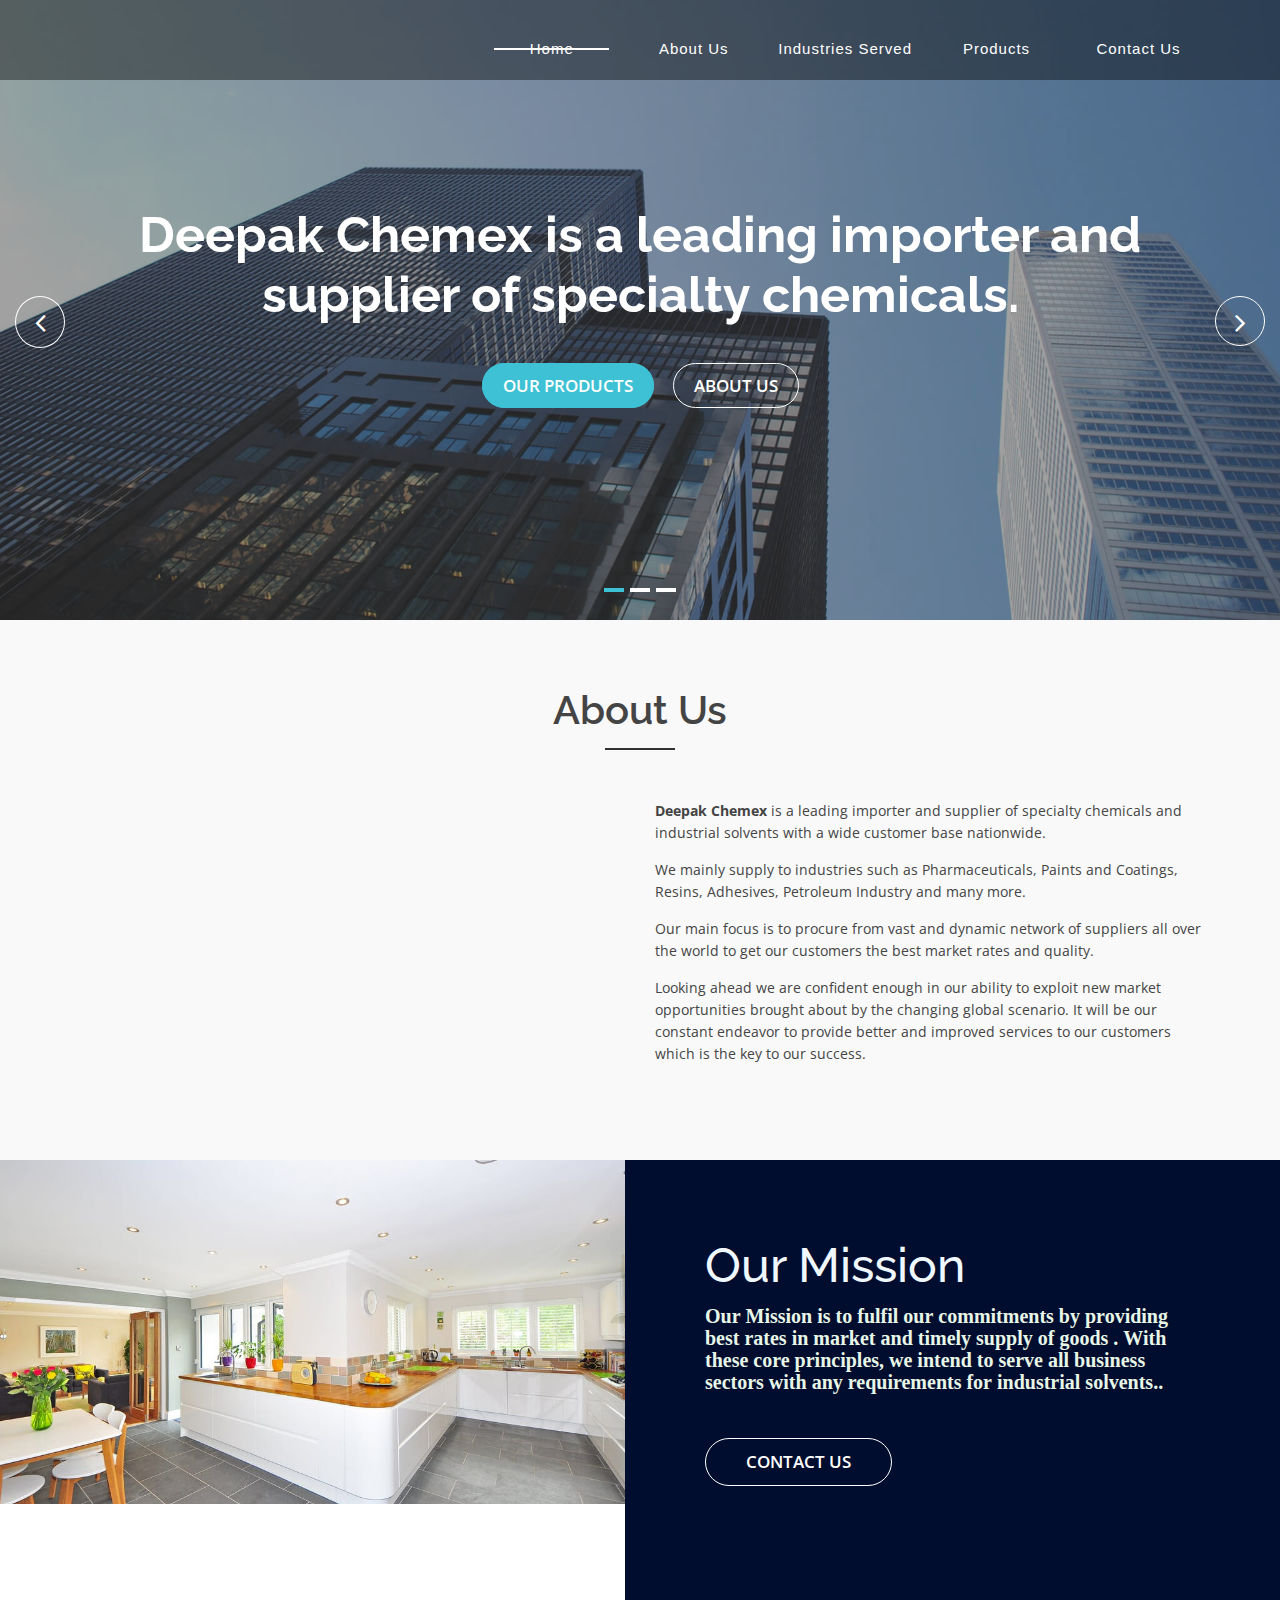
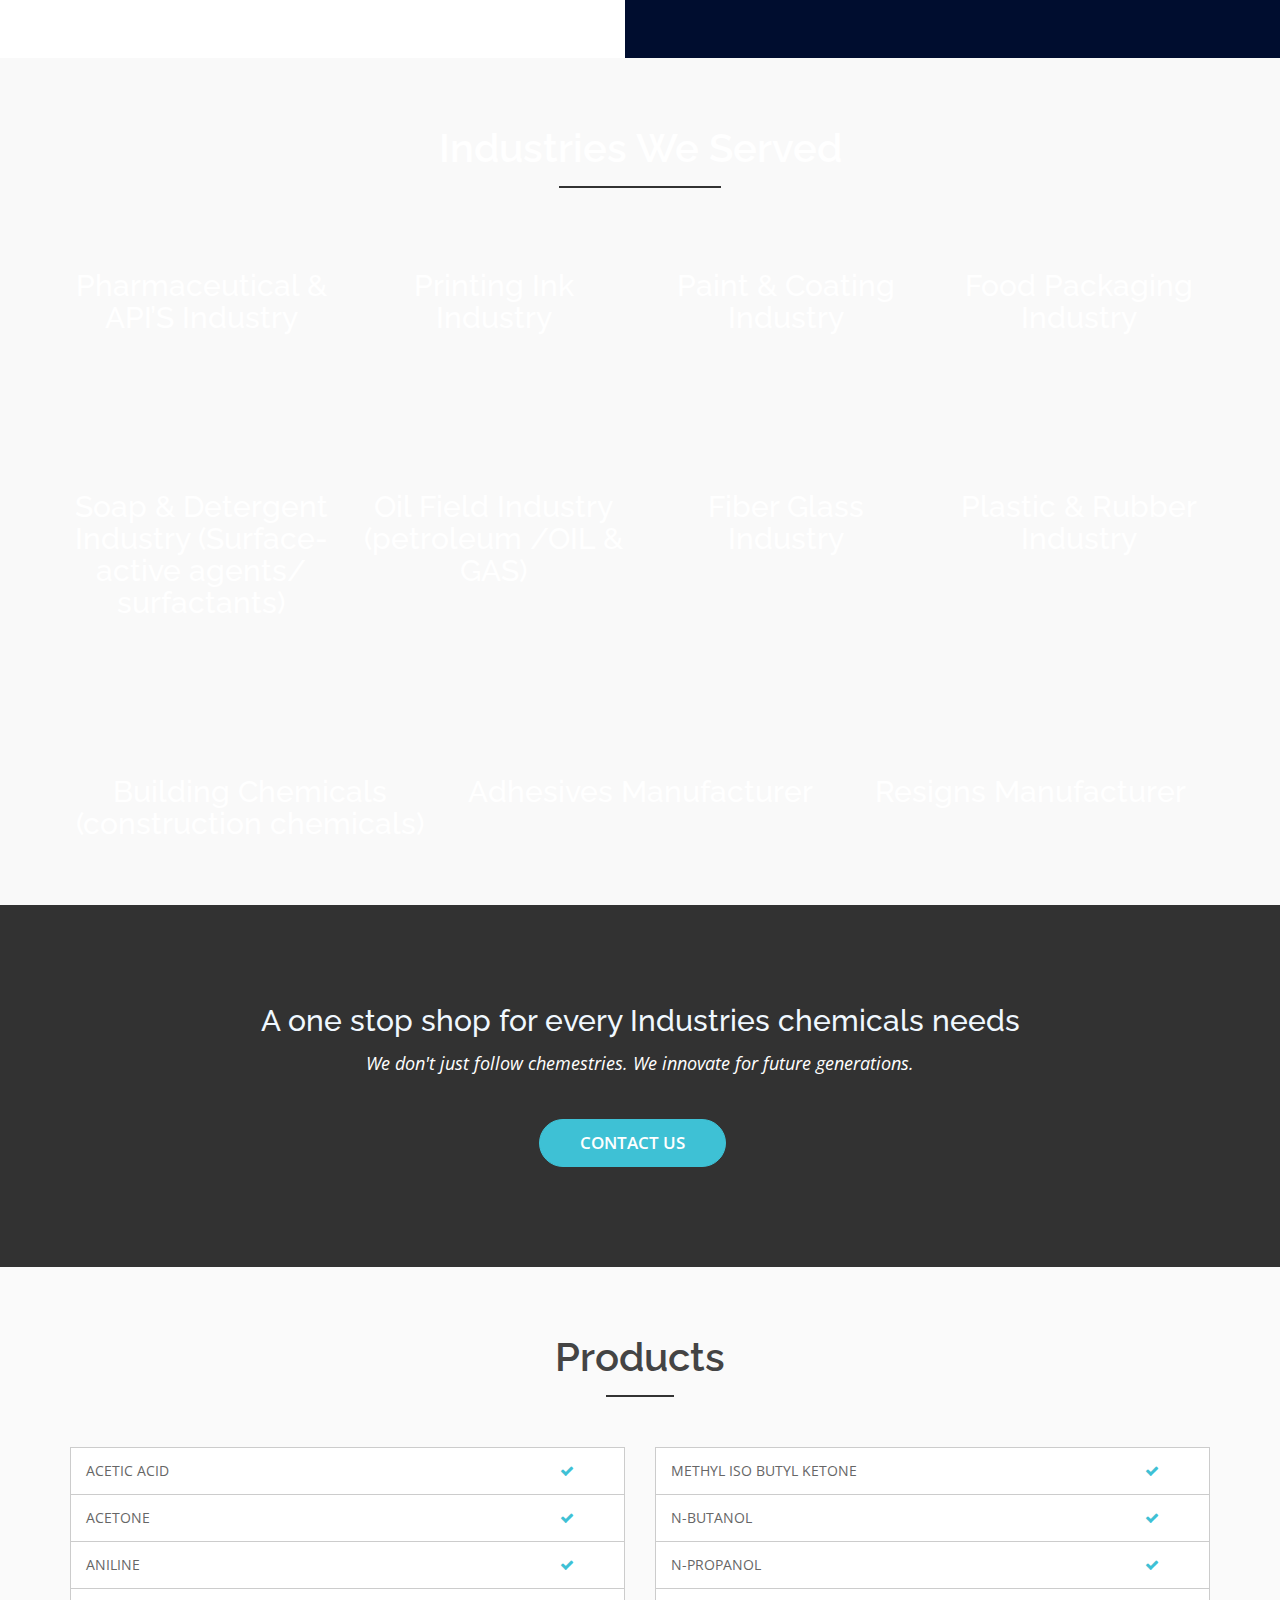
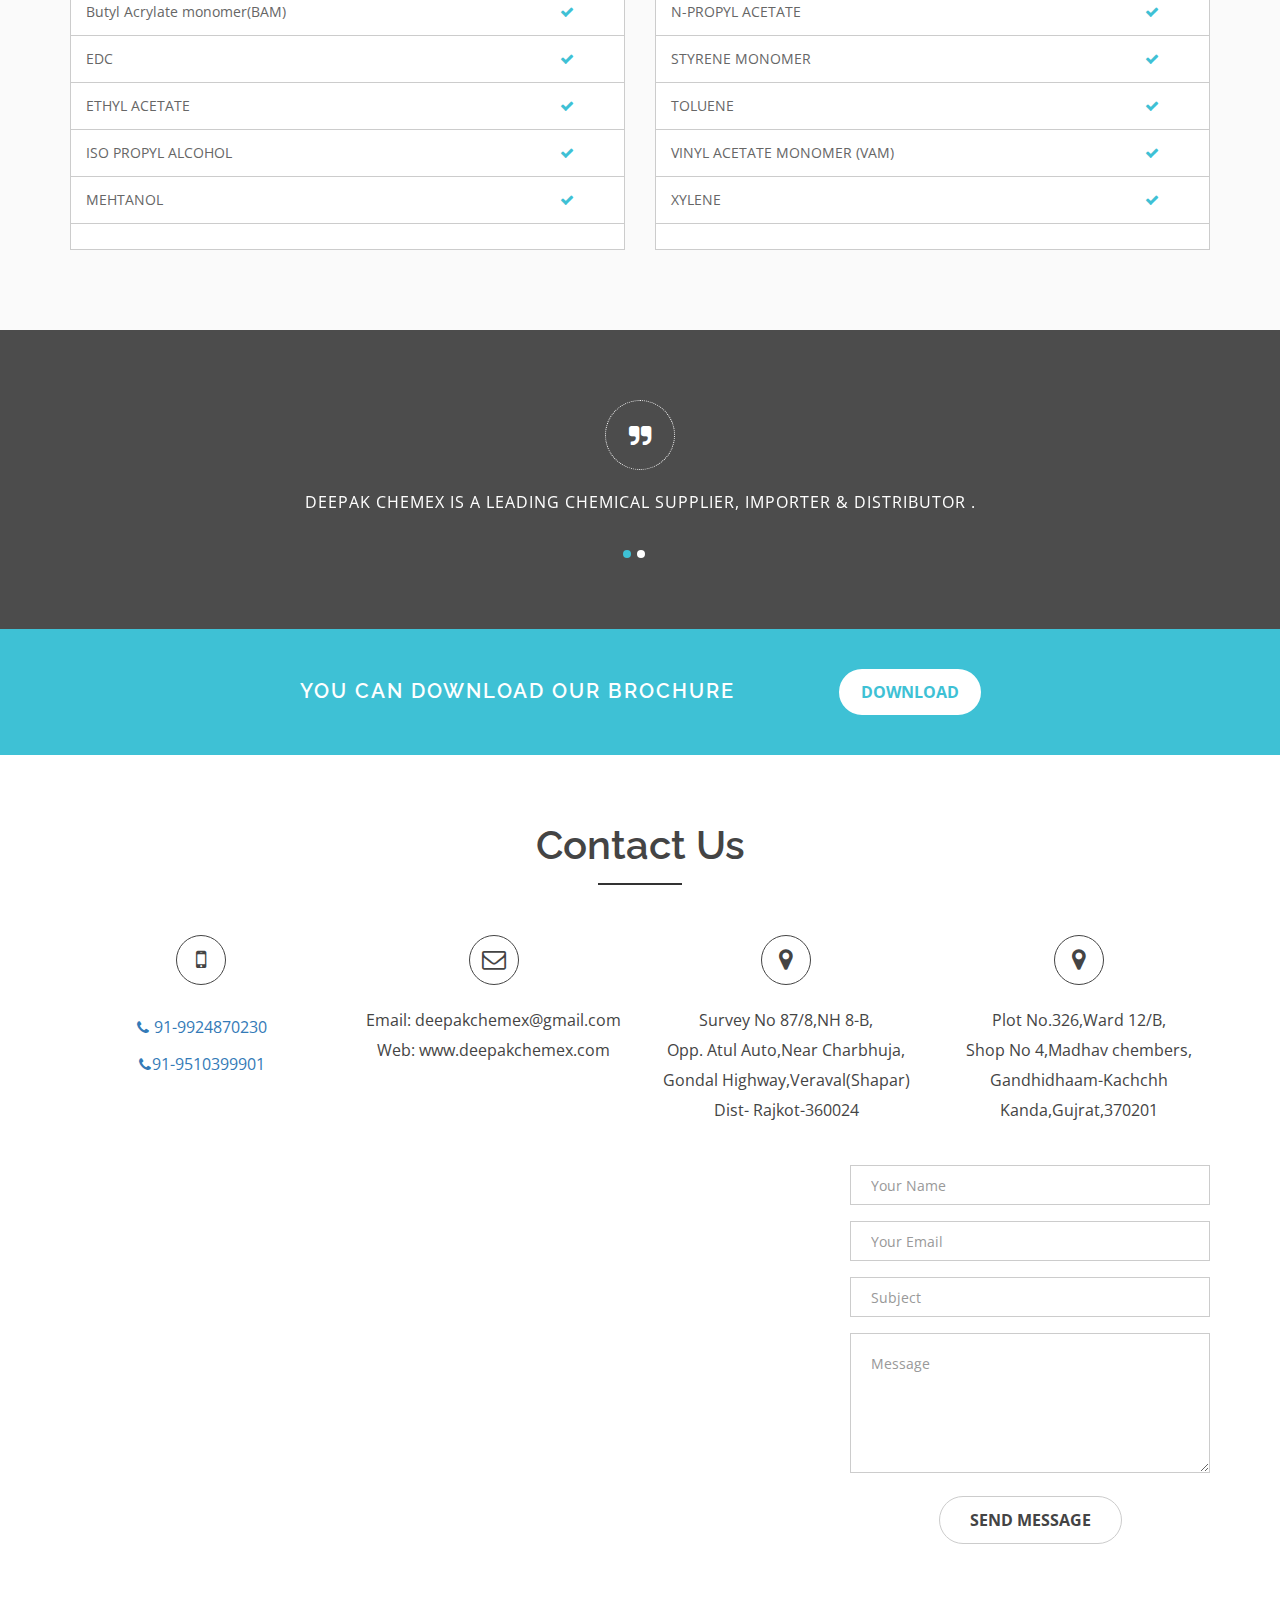
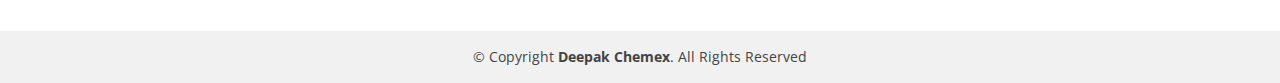
==== commit cfc757e0: "Update index.html" ====
--- a/index.html
+++ b/index.html
@@ -2,7 +2,7 @@
 <html lang="en">
 <head>
   <meta charset="utf-8">
-  <title>Nirav S. Malkan & Co. | Charted Account</title>
+  <title>deepak chemex</title>
   <meta content="width=device-width, initial-scale=1.0" name="viewport">
   <meta content="" name="keywords">
   <meta content="" name="description">
@@ -24,10 +24,22 @@
   <link href="lib/font-awesome/css/font-awesome.min.css" rel="stylesheet">
   <link href="lib/animate/animate.min.css" rel="stylesheet">
   <link href="lib/venobox/venobox.css" rel="stylesheet">
+
+  <!-- Nivo Slider Theme -->
   <link href="css/nivo-slider-theme.css" rel="stylesheet">
+
+  <!-- Main Stylesheet File -->
   <link href="css/style.css" rel="stylesheet">
+
+  <!-- Responsive Stylesheet File -->
   <link href="css/responsive.css" rel="stylesheet">
 
+  <!-- =======================================================
+    Theme Name: eBusiness
+    Theme URL: https://bootstrapmade.com/ebusiness-bootstrap-corporate-template/
+    Author: BootstrapMade.com
+    License: https://bootstrapmade.com/license/
+  ======================================================= -->
 </head>
 
 <body data-spy="scroll" data-target="#navbar-example">
@@ -46,59 +58,43 @@
               <!-- Brand and toggle get grouped for better mobile display -->
               <div class="navbar-header">
                 <button type="button" class="navbar-toggle collapsed" data-toggle="collapse" data-target=".bs-example-navbar-collapse-1" aria-expanded="false">
-										<span for="show-menu" class="show-menu sr-only">Toggle navigation</span>
+										<span class="sr-only">Toggle navigation</span>
 										<span class="icon-bar"></span>
 										<span class="icon-bar"></span>
 										<span class="icon-bar"></span>
 									</button>
-                <a class="navbar-brand page-scroll sticky-logo" href="index.html">
-                  <img src="img/NSM Logo.png" alt="" title="">
-				</a>
-              </div>
+                <!-- Brand -->
+                <a class="navbar-brand page-scroll sticky-logo" href="index.html" style="margin-top: 10px;">
+                  <!-- <h1><span>e</span>Business</h1> -->
+                  <!-- Uncomment below if you prefer to use an image logo -->
+                  <img src="img/logo1.png" alt="" title="">
+								</a>
+              </div>
+              <!-- Collect the nav links, forms, and other content for toggling -->
               <div class="collapse navbar-collapse main-menu bs-example-navbar-collapse-1" id="navbar-example">
-				
-				<label for="show-menu" class="show-menu">Show Menu</label>
-					<input type="checkbox" id="show-menu" role="button">
-						<ul  id="menu">
-						
-						<li><a href="index.html">Home</a></li>
-						<li class="dropdown open"><a href="#" class="dropdown-toggle" data-toggle="">About US <span class="caret"></span></a>
-							<ul class="hidden dropdown-menu" role="menu">
-								<li><a href="about_firm.html">About Firm</a></li>
-								<li><a href="our_ethos.html">Our Ethos</a></li>
-								<li><a href="blog.html">Blog</a></li>
-							</ul>
-						</li>
-						
-						<li class="dropdown open"><a href="#" class="dropdown-toggle" data-toggle="">Services <span class="caret"></span></a>
-							<ul class="hidden dropdown-menu" role="menu">
-								<li><a href="direct_tax.html">Direct Tax </a></li>
-								<li><a href="international_tax.html">International Tax</a></li>
-								<li><a href="gst.html">Goods &amp; Service Tax</a></li>
-								<li><a href="audit_assurance.html">Audit &amp; Assurance</a></li>
-								<li><a href="fema.html">FEMA</a></li>
-								<li><a href="start_ups.html">Start-ups</a></li>
-								<li><a href="india_entry.html">India Entry</a></li>
-								<li><a href="corporate_finance.html">Corporate Finance</a></li>
-								<li><a href="project-financing.html">Financing &amp; Subsidy</a></li>
-								<li><a href="secretarial_services.html">Secreterial Services</a></li>
-								<li><a href="rera.html">RERA</a></li>
-								<li><a href="outsourcing.html">Outsourcing</a></li>
-								
-							</ul>
-						</li>						
-					
-						<li><a href="industries.html">Industries</a></li>
-						<li class="dropdown open"><a href="#" class="dropdown-toggle" data-toggle="">Careers <span class="caret"></span></a>
-							<ul class="hidden dropdown-menu" role="menu">
-								<li><a href="apply.html">Apply Online</a></li>
-							</ul>
-						</li>
-						<li><a href="location.html">Locations</a></li>
-						<li><a href="contact_us.html">Contact Us</a></li>
-						<li><b><a  style="color: #5ab733;font-size:15px;" href="start_up.html">ARE YOU A STARTUP?</a></b></li>
-					</ul>
-	
+                <ul class="nav navbar-nav navbar-right">
+                  <li class="active">
+                    <a class="page-scroll" href="#home">Home</a>
+                  </li>
+                  <li>
+                    <a class="page-scroll" href="#about">About Us</a>
+                  </li>
+                  <li>
+                    <a class="page-scroll" href="#industries">Industries Served</a>
+                  </li>
+                  <li>
+                    <a class="page-scroll" href="#products">Products</a>
+                  </li>
+                  <!-- <li>
+                    <a class="page-scroll" href="#portfolio">Portfolio</a>
+                  </li>
+                  <li>
+                    <a class="page-scroll" href="#blog">Blog</a>
+                  </li> -->
+                  <li>
+                    <a class="page-scroll" href="#contact">Contact Us</a>
+                  </li>
+                </ul>
               </div>
               <!-- navbar-collapse -->
             </nav>
@@ -115,9 +111,9 @@
   <div id="home" class="slider-area">
     <div class="bend niceties preview-2">
       <div id="ensign-nivoslider" class="slides">
-        <img src="img/slider/sli3.jpg" alt="" title="#slider-direction-1" />
-        <img src="img/slider/sli4.jpg" alt="" title="#slider-direction-2" />
-        <img src="img/slider/sli1.jpg" alt="" title="#slider-direction-3" />
+        <img src="img/slider/slider1.jpg" alt="" title="#slider-direction-1" />
+        <img src="img/slider/slider2.jpg" alt="" title="#slider-direction-2" />
+        <img src="img/slider/slider3.jpg" alt="" title="#slider-direction-3" />
       </div>
 
       <!-- direction 1 -->
@@ -127,17 +123,17 @@
             <div class="col-md-12 col-sm-12 col-xs-12">
               <div class="slider-content">
                 <!-- layer 1 -->
-                <div class="layer-1-1 hidden-xs wow slideInDown" data-wow-duration="2s" data-wow-delay=".2s">
-                  <!-- <h2 class="title1">Nirav Malkan & Co. </h2> -->
-                </div>
+                <!-- <div class="layer-1-1 hidden-xs wow slideInDown" data-wow-duration="2s" data-wow-delay=".2s">
+                  <h2 class="title1">The Best Business Information </h2>
+                </div> -->
                 <!-- layer 2 -->
                 <div class="layer-1-2 wow slideInUp" data-wow-duration="2s" data-wow-delay=".1s">
-                  <h1 class="title2">Welcome to the Nirav S. Malkan & Co. services  based on research.</h1>
+                  <h1 class="title2"> Deepak Chemex is  a leading importer and supplier of specialty chemicals.</h1>
                 </div>
                 <!-- layer 3 -->
                 <div class="layer-1-3 hidden-xs wow slideInUp" data-wow-duration="2s" data-wow-delay=".2s">
-                  <a class="ready-btn right-btn page-scroll" href="about_firm.html">See About Us</a>
-                  <!-- <a class="ready-btn page-scroll" href="#about"></a> -->
+                  <a class="ready-btn right-btn page-scroll" href="#products">Our Products</a>
+                  <a class="ready-btn page-scroll" href="#about">About Us</a>
                 </div>
               </div>
             </div>
@@ -152,17 +148,17 @@
             <div class="col-md-12 col-sm-12 col-xs-12">
               <div class="slider-content text-center">
                 <!-- layer 1 -->
-                <div class="layer-1-1 hidden-xs wow slideInUp" data-wow-duration="2s" data-wow-delay=".2s">
-                  <h2 class="title1">Stay up to date with our Services </h2>
-                </div>
+                <!-- <div class="layer-1-1 hidden-xs wow slideInUp" data-wow-duration="2s" data-wow-delay=".2s">
+                  <h2 class="title1">The Best Business Information </h2>
+                </div> -->
                 <!-- layer 2 -->
                 <div class="layer-1-2 wow slideInUp" data-wow-duration="2s" data-wow-delay=".1s">
-                  <h1 class="title2">Gain access to personalized content based on your interests</h1>
+                  <h1 class="title2">Fulfilling our commitments by providing best rates </h1>
                 </div>
                 <!-- layer 3 -->
                 <div class="layer-1-3 hidden-xs wow slideInUp" data-wow-duration="2s" data-wow-delay=".2s">
-                  <a class="ready-btn right-btn page-scroll" href="direct_tax.html">See Services</a>
-                  <!-- <a class="ready-btn page-scroll" href="#about">Learn More</a> -->
+                  <a class="ready-btn right-btn page-scroll" href="#industries">Industries Served</a>
+                 
                 </div>
               </div>
             </div>
@@ -177,17 +173,17 @@
             <div class="col-md-12 col-sm-12 col-xs-12">
               <div class="slider-content">
                 <!-- layer 1 -->
-                <div class="layer-1-1 hidden-xs wow slideInUp" data-wow-duration="2s" data-wow-delay=".2s">
-                  <!-- <h2 class="title1">The Best business Information </h2> -->
-                </div>
+                <!-- <div class="layer-1-1 hidden-xs wow slideInUp" data-wow-duration="2s" data-wow-delay=".2s">
+                  <h2 class="title1">The Best business Information </h2>
+                </div> -->
                 <!-- layer 2 -->
                 <div class="layer-1-2 wow slideInUp" data-wow-duration="2s" data-wow-delay=".1s">
-                  <h1 class="title2">We serve clients across the world from following locations</h1>
+                  <h1 class="title2">Providing better and improved services to our customers</h1>
                 </div>
                 <!-- layer 3 -->
                 <div class="layer-1-3 hidden-xs wow slideInUp" data-wow-duration="2s" data-wow-delay=".2s">
-                  <a class="ready-btn right-btn page-scroll" href="contact_us.html">Contact Us</a>
-                  <!-- <a class="ready-btn page-scroll" href="#about">Learn More</a> -->
+                  <a class="ready-btn right-btn page-scroll" href="#contact">Contact US</a>
+                 
                 </div>
               </div>
             </div>
@@ -204,7 +200,7 @@
       <div class="row">
         <div class="col-md-12 col-sm-12 col-xs-12">
           <div class="section-headline text-center">
-            <h2>About US</h2>
+            <h2>About Us</h2>
           </div>
         </div>
       </div>
@@ -214,7 +210,7 @@
           <div class="well-left">
             <div class="single-well">
               <a href="#">
-								  <img src="img/about/ab1.jpg" alt="">
+								  <img src="img/about/aboutus.png" alt="">
 								</a>
             </div>
           </div>
@@ -223,33 +219,21 @@
         <div class="col-md-6 col-sm-6 col-xs-12">
           <div class="well-middle">
             <div class="single-well">
-              <a href="#">
-                <h4 class="sec-head">About Company</h4>
-              </a>
+              <!-- <a href="#">
+                <h4 class="sec-head">project Maintenance</h4>
+              </a> -->
               <p>
-               "Nirav S. Malkan & Co.” is a Tax & Legal advisory firm. We cater to an extremely wide spectrum of prestigious companies. Each of the service division has a specialised team, thus enabling a dedicated service offering for Audit & Accounting, Direct & Indirect Taxes, International Transactions, FEMA and niche offerings – all of these under a single roof with respective specializations. 
-				
-				
-				<br><br>Our philosophy is of partnering with our clients and not being a distant service provider. Since businesses are inherently different, we tailor our services to meet client’s specific needs and banish the ‘one-size-fits-all’ standardisation
-
+                <b>Deepak Chemex </b> is a leading importer and supplier of specialty chemicals and industrial solvents with a wide customer base nationwide.
               </p>
-              <!-- <ul> -->
-                <!-- <li> -->
-                  <!-- <i class="fa fa-check"></i> Interior design Package -->
-                <!-- </li> -->
-                <!-- <li> -->
-                  <!-- <i class="fa fa-check"></i> Building House -->
-                <!-- </li> -->
-                <!-- <li> -->
-                  <!-- <i class="fa fa-check"></i> Reparing of Residentail Roof -->
-                <!-- </li> -->
-                <!-- <li> -->
-                  <!-- <i class="fa fa-check"></i> Renovaion of Commercial Office -->
-                <!-- </li> -->
-                <!-- <li> -->
-                  <!-- <i class="fa fa-check"></i> Make Quality Products -->
-                <!-- </li> -->
-              <!-- </ul> -->
+              <p>
+                We mainly supply to industries such as Pharmaceuticals, Paints and Coatings, Resins, Adhesives, Petroleum Industry and many more.
+              </p>
+              <p>
+                Our main focus is to procure from vast and dynamic network of suppliers all over the world to get our customers the best market rates and quality.
+              </p>
+              <p>
+                Looking ahead we are confident enough in our ability to exploit new market opportunities brought about by the changing global scenario. It will be our constant endeavor to provide better and improved services to our customers which is the key to our success.
+              </p>
             </div>
           </div>
         </div>
@@ -260,30 +244,29 @@
   <!-- End About area -->
 
   <!-- Start Service area -->
-  <div id="services" class="services-area area-padding">
+   <!-- <div id="services" class="services-area area-padding">
     <div class="container">
       <div class="row">
         <div class="col-md-12 col-sm-12 col-xs-12">
           <div class="section-headline services-head text-center">
-            <h2>Our Services</h2>
+            <h2>industries We Served</h2>
           </div>
         </div>
       </div>
       <div class="row text-center">
-        <div class="services-contents">
-          <!-- Start Left services -->
+        <div class="services-contents ">
+         
           <div class="col-md-4 col-sm-4 col-xs-12">
             <div class="about-move">
               <div class="services-details">
                 <div class="single-services">
                   <a class="services-icon" href="#">
-											<!-- <i class="fa fa-code"></i> -->
-											<img style="height: 70px;width: 70px;" src="img/services/dir_tax.png" alt="">
-				 </a>
-                  <h4>Direct Tax</h4>
-                </div>
-              </div>
-              <!-- end about-details -->
+											<i class="fa fa-code"></i>
+										</a>
+                  <h4>Pharmaceutical & API’S Industry</h4>
+                </div>
+              </div>
+             
             </div>
           </div>
           <div class="col-md-4 col-sm-4 col-xs-12">
@@ -291,189 +274,544 @@
               <div class="services-details">
                 <div class="single-services">
                   <a class="services-icon" href="#">
-											<img style="height: 70px;width: 70px;" src="img/services/gst.png" alt="">
+											<i class="fa fa-camera-retro"></i>
 										</a>
-                  <h4>GST</h4>
-                  
-                </div>
-              </div>
-              <!-- end about-details -->
+                  <h4>Creative Designer</h4>
+                  <p>
+                    will have to make sure the prototype looks finished by inserting text or photo.make sure the prototype looks finished by.
+                  </p>
+                </div>
+              </div>
+            
             </div>
           </div>
           <div class="col-md-4 col-sm-4 col-xs-12">
-            <!-- end col-md-4 -->
+          
             <div class=" about-move">
               <div class="services-details">
                 <div class="single-services">
                   <a class="services-icon" href="#">
-											<img style="height: 70px;width: 70px;" src="img/services/audit.png" alt="">
+											<i class="fa fa-wordpress"></i>
 										</a>
-                  <h4>Audit &amp; Assurance</h4>
-                  
-                </div>
-              </div>
-              <!-- end about-details -->
+                  <h4>Wordpress Developer</h4>
+                  <p>
+                    will have to make sure the prototype looks finished by inserting text or photo.make sure the prototype looks finished by.
+                  </p>
+                </div>
+              </div>
+              
             </div>
           </div>
           <div class="col-md-4 col-sm-4 col-xs-12">
-            <!-- end col-md-4 -->
+           
             <div class=" about-move">
               <div class="services-details">
                 <div class="single-services">
                   <a class="services-icon" href="#">
-											<img style="height: 70px;width: 70px;" src="img/services/fema.png" alt="">
+											<i class="fa fa-camera-retro"></i>
 										</a>
-                  <h4>FEMA </h4>
-                 
-                </div>
-              </div>
-              <!-- end about-details -->
-            </div>
-          </div>
-          <!-- End Left services -->
+                  <h4>Social Marketer </h4>
+                  <p>
+                    will have to make sure the prototype looks finished by inserting text or photo.make sure the prototype looks finished by.
+                  </p>
+                </div>
+              </div>
+             
+            </div>
+          </div>
+         
           <div class="col-md-4 col-sm-4 col-xs-12">
-            <!-- end col-md-4 -->
+            
             <div class=" about-move">
               <div class="services-details">
                 <div class="single-services">
                   <a class="services-icon" href="#">
-											<img style="height: 70px;width: 70px;" src="img/services/Corporate.png" alt="">
+											<i class="fa fa-bar-chart"></i>
 										</a>
-                  <h4>Corporate Finance</h4>
-                  
-                </div>
-              </div>
-              <!-- end about-details -->
-            </div>
-          </div>
-          <!-- End Left services -->
+                  <h4>Seo Expart</h4>
+                  <p>
+                    will have to make sure the prototype looks finished by inserting text or photo.make sure the prototype looks finished by.
+                  </p>
+                </div>
+              </div>
+             
+            </div>
+          </div>
+         
           <div class="col-md-4 col-sm-4 col-xs-12">
-            <!-- end col-md-4 -->
+           
             <div class=" about-move">
               <div class="services-details">
                 <div class="single-services">
                   <a class="services-icon" href="#">
-											<img style="height: 70px;width: 70px;" src="img/services/Secreterial.png" alt="">
+											<i class="fa fa-ticket"></i>
 										</a>
-                  <h4>Secreterial Services</h4>
+                  <h4>24/7 Support</h4>
+                  <p>
+                    will have to make sure the prototype looks finished by inserting text or photo.make sure the prototype looks finished by.
+                  </p>
+                </div>
+              </div>
+             
+            </div>
+          </div>
+        </div>
+      </div>
+    </div>
+  </div>  -->
+  <!-- End Service area -->
+
+  <!-- our-skill-area start -->
+
+  <div class="reviews-area1 ">
+   
+    <div class="row">
+      <div class="col-md-6 col-sm-6 col-xs-12">
+              <div >
+                <a href="#">
+                    <img src="img/about/2.jpg" alt="">
+                  </a>
+              </div>
+          </div>
+          <div class="col-md-6 col-sm-6 col-xs-12" style="background: #000d2f none repeat scroll 0 0;
+         
+          right: 0;
+          top: 0px;
+          height: 498px;
+          margin: inherit;
+          padding: 80px;">
+              <div >
+                <h1 style="color:aliceblue">Our Mission</h1>
+                <p style="color: #e7f6e7;font-size: 20px;font-weight: bold;font-family: 'FontAwesome';">Our Mission is to fulfil our commitments by providing best rates in market and timely supply of goods . With these core principles, we intend to serve all business sectors with any requirements for industrial solvents..</p>
+                <a href="#contact" class="ready-btn">Contact us</a>
+              </div>
+            </div>
+            </div>
+       
+</div>
+
+
+  <div id="industries" >
+
+    
+    <div class="our-skill-area fix ">
+
+    
+   
+    <div class="skill-bg area-padding-2">
+      <div class="container">
+        <div class="row">
+          <div class="col-md-12 col-sm-12 col-xs-12">
+            <div class="section-headline services-head text-center" >
+              <h2 style="color: white;margin-bottom: 80px;">industries We Served</h2>
+            </div>
+          </div>
+          <div class="skill-text">
+            <!-- single-skill start -->
+            <div class="col-xs-12 col-sm-3 col-md-3 text-center">
+              <div class="single-skill">
+                <div class="progress-circular">
+                  <!-- <input type="text" class="knob" value="0" data-rel="95" data-linecap="round" data-width="175" data-bgcolor="#fff" data-fgcolor="#3EC1D5" data-thickness=".20" data-readonly="true" disabled> -->
+                  <a><img  src="img/ind/ind1.jpg" alt="" ></a>
+                  <h3 class="progress-h4">Pharmaceutical & API’S Industry</h3>
+                </div>
+              </div>
+            </div>
+            <!-- single-skill end -->
+            <!-- single-skill start -->
+            <div class="col-xs-12 col-sm-3 col-md-3 text-center">
+              <div class="single-skill">
+                <div class="progress-circular">
+                  <img  src="img/ind/2.jpg" alt="" >
+                  <h3 class="progress-h4">Printing Ink Industry</h3>
+                </div>
+              </div>
+            </div>
+            <!-- single-skill end -->
+            <!-- single-skill start -->
+            <div class="col-xs-12 col-sm-3 col-md-3 text-center">
+              <div class="single-skill">
+                <div class="progress-circular">
+                  <img  src="img/ind/3.jpg" alt="" >
+                  <h3 class="progress-h4">Paint & Coating Industry</h3>
+                </div>
+              </div>
+            </div>
+            <!-- single-skill end -->
+            <!-- single-skill start -->
+            <div class="col-xs-12 col-sm-3 col-md-3 text-center">
+              <div class="single-skill">
+                <div class="progress-circular">
+                  <img  src="img/ind/4.jpg" alt="" >
+                  <h3 class="progress-h4">Food Packaging Industry</h3>
+                </div>
+              </div>
+            </div>
+            <!-- single-skill end -->
+          </div>
+        </div>
+      </div>
+    </div>
+  </div>
+
+  <div class="our-skill-area fix hidden-sm">
+    
+    <div class="skill-bg area-padding-2">
+      <div class="container">
+        <!-- section-heading end -->
+        <div class="row">
+          <div class="skill-text">
+            <!-- single-skill start -->
+            <div class="col-xs-12 col-sm-3 col-md-3 text-center">
+              <div class="single-skill">
+                <div class="progress-circular">
+                  <!-- <input type="text" class="knob" value="0" data-rel="95" data-linecap="round" data-width="175" data-bgcolor="#fff" data-fgcolor="#3EC1D5" data-thickness=".20" data-readonly="true" disabled> -->
+                  <img  src="img/ind/5.jpg" alt="" >
+                  <h3 class="progress-h4">Soap & Detergent Industry (Surface-active agents/ surfactants)</h3>
+                </div>
+              </div>
+            </div>
+            <!-- single-skill end -->
+            <!-- single-skill start -->
+            <div class="col-xs-12 col-sm-3 col-md-3 text-center">
+              <div class="single-skill">
+                <div class="progress-circular">
+                  <img  src="img/ind/6.jpg" alt="" >
+                  <h3 class="progress-h4">Oil Field Industry (petroleum /OIL & GAS)</h3>
+                </div>
+              </div>
+            </div>
+            <!-- single-skill end -->
+            <!-- single-skill start -->
+            <div class="col-xs-12 col-sm-3 col-md-3 text-center">
+              <div class="single-skill">
+                <div class="progress-circular">
+                  <img  src="img/ind/7.jpg" alt="" >
+                  <h3 class="progress-h4">Fiber Glass Industry</h3>
+                </div>
+              </div>
+            </div>
+            <!-- single-skill end -->
+            <!-- single-skill start -->
+            <div class="col-xs-12 col-sm-3 col-md-3 text-center">
+              <div class="single-skill">
+                <div class="progress-circular">
+                  <img  src="img/ind/8.jpg" alt="" >
+                  <h3 class="progress-h4">Plastic & Rubber Industry</h3>
+                </div>
+              </div>
+            </div>
+            <!-- single-skill end -->
+          </div>
+        </div>
+      </div>
+    </div>
+  </div>
+
+
+  <div class="our-skill-area fix hidden-sm">
+    
+    <div class="skill-bg area-padding-2">
+      <div class="container">
+        <!-- section-heading end -->
+        <div class="row">
+          <div class="skill-text">
+            <!-- single-skill start -->
+            <div class="col-xs-12 col-sm-4 col-md-4 text-center">
+              <div class="single-skill">
+                <div class="progress-circular">
+                  <!-- <input type="text" class="knob" value="0" data-rel="95" data-linecap="round" data-width="175" data-bgcolor="#fff" data-fgcolor="#3EC1D5" data-thickness=".20" data-readonly="true" disabled> -->
+                  <img  src="img/ind/9.jpg" alt="" >
+                  <h3 class="progress-h4">Building Chemicals (construction chemicals)</h3>
+                </div>
+              </div>
+            </div>
+            <!-- single-skill end -->
+            <!-- single-skill start -->
+            <div class="col-xs-12 col-sm-4 col-md-4 text-center">
+              <div class="single-skill">
+                <div class="progress-circular">
+                  <img  src="img/ind/10.jpg" alt="" >
+                  <h3 class="progress-h4">Adhesives Manufacturer</h3>
+                </div>
+              </div>
+            </div>
+            <!-- single-skill end -->
+            <!-- single-skill start -->
+            <div class="col-xs-12 col-sm-4 col-md-4 text-center">
+              <div class="single-skill">
+                <div class="progress-circular">
+                  <img  src="img/ind/11.jpg" alt="" >
+                  <h3 class="progress-h4">Resigns Manufacturer </h3>
+                </div>
+              </div>
+            </div>
+          
+           
+           
+            <!-- single-skill end -->
+          </div>
+        </div>
+      </div>
+    </div>
+  </div>
+ 
+</div>
+ 
+  <div class="wellcome-area">
+    <div class="well-bg">
+      <div class="test-overly"></div>
+      <div class="container">
+        <div class="row">
+          <div class="col-md-12 col-sm-12 col-xs-12">
+            <div class="wellcome-text">
+              <div class="well-text text-center">
+                <h3 style="color: aliceblue;">A one stop shop for every Industries chemicals needs</h3>
+                <p>
+                 We don't just follow chemestries. We innovate for future generations.
+                </p>
+               
                   
-                </div>
-              </div>
-              <!-- end about-details -->
+                    <!-- <input type="email" class="email form-control width-80" id="sus_email" placeholder="Email"> -->
+                    <a class="ready-btn right-btn page-scroll" href="#contact">Contact us</a>
+                    <!-- <div id="msg_Submit" class="h3 text-center hidden"></div> -->
+                 
+              
+              </div>
             </div>
           </div>
         </div>
       </div>
     </div>
   </div>
-  <!-- End Service area -->
-
   
+  <!-- start pricing area -->
+  <div id="products" class="pricing-area area-padding">
+    <div class="container">
+      <div class="row">
+        <div class="col-md-12 col-sm-12 col-xs-12">
+          <div class="section-headline text-center">
+            <h2>Products</h2>
+          </div>
+        </div>
+      </div>
+      <div class="row">
+        <div class="col-md-6 col-sm-6 col-xs-12">
+          <div class="pri_table_list">
+           
+            <ol>
+              <li class="check">ACETIC ACID </li>
+              <li class="check ">ACETONE</li>
+              <li class="check">ANILINE</li>
+              <li class="check">Butyl Acrylate monomer(BAM)</li>
+              <li class="check ">EDC</li>
+              <li class="check ">ETHYL ACETATE</li>
+              <li class="check">ISO PROPYL ALCOHOL</li>
+              <li class="check ">MEHTANOL</li>
+              
+           
+          </div>
+        </div>
+        <div class="col-md-6 col-sm-6 col-xs-12">
+          <div class="pri_table_list active">
+            
+            <ol>
+              <li class="check ">METHYL ISO BUTYL KETONE</li>
+              <li class="check ">N-BUTANOL</li>
+              <li class="check ">N-PROPANOL</li>
+              <li class="check ">N-PROPYL ACETATE</li>
+              <li class="check ">STYRENE MONOMER</li>
+              <li class="check ">TOLUENE</li>
+              <li class="check ">VINYL ACETATE MONOMER (VAM)</li>
+              <li class="check ">XYLENE</li>
+            </ol>
+           
+          </div>
+        </div>
+        
+        </div>
+      </div>
+    </div>
   
+  <!-- End pricing table area -->
+  <!-- Start Testimonials -->
+  <div class="testimonials-area">
+    <div class="testi-inner area-padding">
+      <div class="testi-overly"></div>
+      <div class="container ">
+        <div class="row">
+          <div class="col-md-12 col-sm-12 col-xs-12">
+            <!-- Start testimonials Start -->
+            <div class="testimonial-content text-center">
+              <a class="quate" href="#"><i class="fa fa-quote-right"></i></a>
+              <!-- start testimonial carousel -->
+              <div class="testimonial-carousel">
+                <div class="single-testi">
+                  <div class="testi-text">
+                    <p>
+                      DEEPAK CHEMEX IS A LEADING CHEMICAL SUPPLIER, IMPORTER & DISTRIBUTOR .
+                   
+                  </div>
+                </div>
+                <!-- End single item -->
+                <div class="single-testi">
+                  <div class="testi-text">
+                    <p>
+                      DEEPAK CHEMEX HAS A UNIQUE COMBINATION OF MARKET KNOWLEDGE & AN ABSOLUTE COMMITMENT TO CUSTOMER & SUPPLIER . 
+                    </p>
+                  
+                  </div>
+                </div>
+                
+              </div>
+            </div>
+            <!-- End testimonials end -->
+          </div>
+          <!-- End Right Feature -->
+        </div>
+      </div>
+    </div>
+  </div>
+  <!-- End Testimonials -->
   <!-- Start Blog Area -->
-  <div id="blog" class="blog-area">
-    <div class="blog-inner area-padding">
-      <div class="blog-overly"></div>
+ 
+  <!-- End Blog -->
+  <!-- Start Suscrive Area -->
+  <div class="suscribe-area">
+    <div class="container">
+      <div class="row">
+        <div class="col-lg-12 col-md-12 col-sm-12 col-xs=12">
+          <div class="suscribe-text text-center">
+            <h3>You can download our brochure</h3>
+            <a class="sus-btn" href="#">Download</a>
+          </div>
+        </div>
+      </div>
+    </div>
+  </div>
+  <!-- End Suscrive Area -->
+  <!-- Start contact Area -->
+  <div id="contact" class="contact-area">
+    <div class="contact-inner area-padding">
+      <div class="contact-overly"></div>
       <div class="container ">
         <div class="row">
           <div class="col-md-12 col-sm-12 col-xs-12">
             <div class="section-headline text-center">
-              <h2>Blog</h2>
-            </div>
-          </div>
-        </div>
-        <div class="row">
-          <!-- Start Left Blog -->
-          <div class="col-md-6 col-sm-6 col-xs-12">
-            <div class="single-blog">
-              <div class="single-blog-img">
-                <a href="blog.html">
-										<img src="img/blog/1.jpg" alt="">
-									</a>
-              </div>
-              <div class="blog-meta">
-                <span class="comments-type">
-										<i class="fa fa-comment-o"></i>
-										<a href="#">13 comments</a>
-									</span>
-                <span class="date-type">
-										<i class="fa fa-calendar"></i>2021-03-05 / 09:10:16
-									</span>
-              </div>
-              <div class="blog-text">
-                <h4>
-                                        <a href="blog.html">Assumenda repud eum veniam</a>
-									</h4>
+              <h2>Contact us</h2>
+            </div>
+          </div>
+        </div>
+        <div class="row">
+          <!-- Start contact icon column -->
+          <div class="col-md-3 col-sm-3 col-xs-12">
+            <div class="contact-icon text-center">
+              <div class="single-icon">
+                <i class="fa fa-mobile"></i>
                 <p>
-                  Lorem ipsum dolor sit amet conse adipis elit Assumenda repud eum veniam optio modi sit explicabo nisi magnam quibusdam.sit amet conse adipis elit Assumenda repud eum veniam optio modi sit explicabo nisi magnam quibusdam.
+                  <a href="tel:9924870230"><i class="fa fa-phone" style="font-size:15px;width: 15px;height: 15px;border: 0px"></i> 91-9924870230</a><br>
+                  <a href="tel:9510399901"><i class="fa fa-phone" style="font-size:15px;width: 15px;height: 15px;border: 0px"></i>91-9510399901</a><br>
+                  <!-- <span>Monday-Friday (9am-5pm)</span> -->
                 </p>
               </div>
-              <span>
-									<a href="blog.html" class="ready-btn">Read more</a>
-								</span>
-            </div>
-            <!-- Start single blog -->
-          </div>
-          <!-- End Left Blog-->
-          <!-- Start Left Blog -->
-          <div class="col-md-6 col-sm-6 col-xs-12">
-            <div class="single-blog">
-              <div class="single-blog-img">
-                <a href="blog.html">
-										<img src="img/blog/2.jpg" alt="">
-									</a>
-              </div>
-              <div class="blog-meta">
-                <span class="comments-type">
-										<i class="fa fa-comment-o"></i>
-										<a href="#">130 comments</a>
-									</span>
-                <span class="date-type">
-										<i class="fa fa-calendar"></i>2021-03-05 / 09:10:16
-									</span>
-              </div>
-              <div class="blog-text">
-                <h4>
-                                        <a href="blog.html">Explicabo magnam quibusdam.</a>
-									</h4>
+            </div>
+          </div>
+          <!-- Start contact icon column -->
+          <div class="col-md-3 col-sm-3 col-xs-12">
+            <div class="contact-icon text-center">
+              <div class="single-icon">
+                <i class="fa fa-envelope-o"></i>
                 <p>
-                  Lorem ipsum dolor sit amet conse adipis elit Assumenda repud eum veniam optio modi sit explicabo nisi magnam quibusdam.sit amet conse adipis elit Assumenda repud eum veniam optio modi sit explicabo nisi magnam quibusdam.
+                  Email: deepakchemex@gmail.com<br>
+                  <span>Web: www.deepakchemex.com</span>
                 </p>
               </div>
-              <span>
-									<a href="blog.html" class="ready-btn">Read more</a>
-								</span>
-            </div>
-            <!-- Start single blog -->
-          </div>
-          <!-- End Left Blog-->
+            </div>
+          </div>
+          <!-- Start contact icon column -->
+          <div class="col-md-3 col-sm-3 col-xs-12">
+            <div class="contact-icon text-center">
+              <div class="single-icon">
+                <i class="fa fa-map-marker"></i>
+                <p>
+                  Survey No 87/8,NH 8-B, <br>
+                  <span>Opp. Atul Auto,Near Charbhuja,</span><br>
+                  <span>Gondal Highway,Veraval(Shapar)</span><br>
+                  <span> Dist- Rajkot-360024</span>
+                </p>
+              </div>
+            </div>
+          </div>
+
+          <!-- Start contact icon column -->
+          <div class="col-md-3 col-sm-3 col-xs-12">
+            <div class="contact-icon text-center">
+              <div class="single-icon">
+                <i class="fa fa-map-marker"></i>
+                <p>
+                 Plot No.326,Ward 12/B,<br>
+                  <span>Shop No 4,Madhav chembers,</span><br>
+                  <span> Gandhidhaam-Kachchh Kanda,Gujrat,370201</span>
+                </p>
+              </div>
+            </div>
+          </div>
+        </div>
+        <div class="row">
+
+          <!-- Start Google Map -->
+          <div class="col-md-8 col-sm-8 col-xs-12">
+            <iframe src="https://www.google.com/maps/embed?pb=!1m18!1m12!1m3!1d49720.23024170567!2d70.76171278752598!3d22.145861275294045!2m3!1f0!2f0!3f0!3m2!1i1024!2i768!4f13.1!3m3!1m2!1s0x39583500728a2fd7%3A0x2917671fe04e354f!2sDeepak%20Chemex!5e0!3m2!1sen!2sin!4v1717985523828!5m2!1sen!2sin" width="100%" height="380" frameborder="0" style="border:0"  allowfullscreen="" loading="lazy" referrerpolicy="no-referrer-when-downgrade"></iframe>
           
-          <!-- End Right Blog-->
+         </div>
+       
+         
+          <!-- Start  contact -->
+          <div class="col-md-4 col-sm-4 col-xs-12">
+            <div class="form contact-form">
+              <div id="sendmessage">Your message has been sent. Thank you!</div>
+              <div id="errormessage"></div>
+              <form action="" method="post" role="form" class="contactForm">
+                <div class="form-group">
+                  <input type="text" name="name" class="form-control" id="name" placeholder="Your Name" data-rule="minlen:4" data-msg="Please enter at least 4 chars" />
+                  <div class="validation"></div>
+                </div>
+                <div class="form-group">
+                  <input type="email" class="form-control" name="email" id="email" placeholder="Your Email" data-rule="email" data-msg="Please enter a valid email" />
+                  <div class="validation"></div>
+                </div>
+                <div class="form-group">
+                  <input type="text" class="form-control" name="subject" id="subject" placeholder="Subject" data-rule="minlen:4" data-msg="Please enter at least 8 chars of subject" />
+                  <div class="validation"></div>
+                </div>
+                <div class="form-group">
+                  <textarea class="form-control" name="message" rows="5" data-rule="required" data-msg="Please write something for us" placeholder="Message"></textarea>
+                  <div class="validation"></div>
+                </div>
+                <div class="text-center"><button type="submit">Send Message</button></div>
+              </form>
+            </div>
+          </div>
+          <!-- End Left contact -->
         </div>
       </div>
     </div>
   </div>
-  <!-- End Blog -->
-  
-  <!-- Start contact Area -->
-  
+  <!-- End Contact Area -->
 
   <!-- Start Footer bottom Area -->
-   <footer>
+  <!-- <footer>
     <div class="footer-area">
       <div class="container">
         <div class="row">
-          <div class="col-md-6 col-sm-6 col-xs-12">
+          <div class="col-md-4 col-sm-4 col-xs-12">
             <div class="footer-content">
               <div class="footer-head">
                 <div class="footer-logo">
-                  <h2>CONTACT US</h2>
-                </div>
-				<div class="footer-contacts"><b>
-                  <p><span>Mob:</span>  <i class="f-icone fa fa-phone" aria-hidden="true"></i>  	079 40370035</p>
-                  <p><span>Email:</span> <i class="f-icone fa fa-envelope" aria-hidden="true"></i>	nirav@nsmglobal.in </p>
-				   <p><span>Working Hours:</span> 10am-6pm</p>	</b>
-			   </div>
+                  <h2><span>e</span>Business</h2>
+                </div>
+
+                <p>Sed ut perspiciatis unde omnis iste natus error sit voluptatem accusantium doloremque laudantium, totam rem aperiam, eaque ipsa quae ab illo inventore veritatis.</p>
                 <div class="footer-icons">
                   <ul>
                     <li>
@@ -493,42 +831,72 @@
               </div>
             </div>
           </div>
-          <!-- end single footer -->
-          <div class="col-md-6 col-sm-6 col-xs-12">
+         
+          <div class="col-md-4 col-sm-4 col-xs-12">
             <div class="footer-content">
               <div class="footer-head">
-                <h2>ADDRESS</h2>
-                <b><p>408, Hare Krishna Complex, </p>
-				<p>Opp. Kothawala Flats, Ellisbridge, </p>
-				<p>Ashram Road, Ahmedabad – 380006</p></b>
-                
-              </div>
-            </div>
-          </div>
-          <!-- end single footer -->
-          
-        </div>
-      </div>
-    </div>
-	
-	
+                <h4>information</h4>
+                <p>
+                  Lorem ipsum dolor sit amet, consectetur adipiscing elit, sed do eiusmod tempor.
+                </p>
+                <div class="footer-contacts">
+                  <p><span>Tel:</span> +123 456 789</p>
+                  <p><span>Email:</span> contact@example.com</p>
+                  <p><span>Working Hours:</span> 9am-5pm</p>
+                </div>
+              </div>
+            </div>
+          </div>
+         
+          <div class="col-md-4 col-sm-4 col-xs-12">
+            <div class="footer-content">
+              <div class="footer-head">
+                <h4>Instagram</h4>
+                <div class="flicker-img">
+                  <a href="#"><img src="img/portfolio/1.jpg" alt=""></a>
+                  <a href="#"><img src="img/portfolio/2.jpg" alt=""></a>
+                  <a href="#"><img src="img/portfolio/3.jpg" alt=""></a>
+                  <a href="#"><img src="img/portfolio/4.jpg" alt=""></a>
+                  <a href="#"><img src="img/portfolio/5.jpg" alt=""></a>
+                  <a href="#"><img src="img/portfolio/6.jpg" alt=""></a>
+                </div>
+              </div>
+            </div>
+          </div>
+        </div>
+      </div>
+    </div>
     <div class="footer-area-bottom">
       <div class="container">
         <div class="row">
           <div class="col-md-12 col-sm-12 col-xs-12">
             <div class="copyright text-center">
               <p>
-                <strong>Nirav S. Malkan & Co.|Charted Accounts</strong>.
+                &copy; Copyright <strong>Deepak Chemex</strong>. All Rights Reserved
               </p>
             </div>
-            <div class="credits">
-              
-            </div>
-          </div>
-        </div>
-      </div>
-    </div>
-  </footer>
+          
+          </div>
+        </div>
+      </div>
+    </div>
+  </footer> -->
+  <footer> 
+  <div class="footer-area-bottom">
+    <div class="container">
+      <div class="row">
+        <div class="col-md-12 col-sm-12 col-xs-12">
+          <div class="copyright text-center">
+            <p>
+              &copy; Copyright <strong>Deepak Chemex</strong>. All Rights Reserved
+            </p>
+          </div>
+        
+        </div>
+      </div>
+    </div>
+  </div>
+</footer> 
 
   <a href="#" class="back-to-top"><i class="fa fa-chevron-up"></i></a>
 
@@ -549,7 +917,6 @@
   <script src="contactform/contactform.js"></script>
 
   <script src="js/main.js"></script>
-  
 </body>
 
 </html>
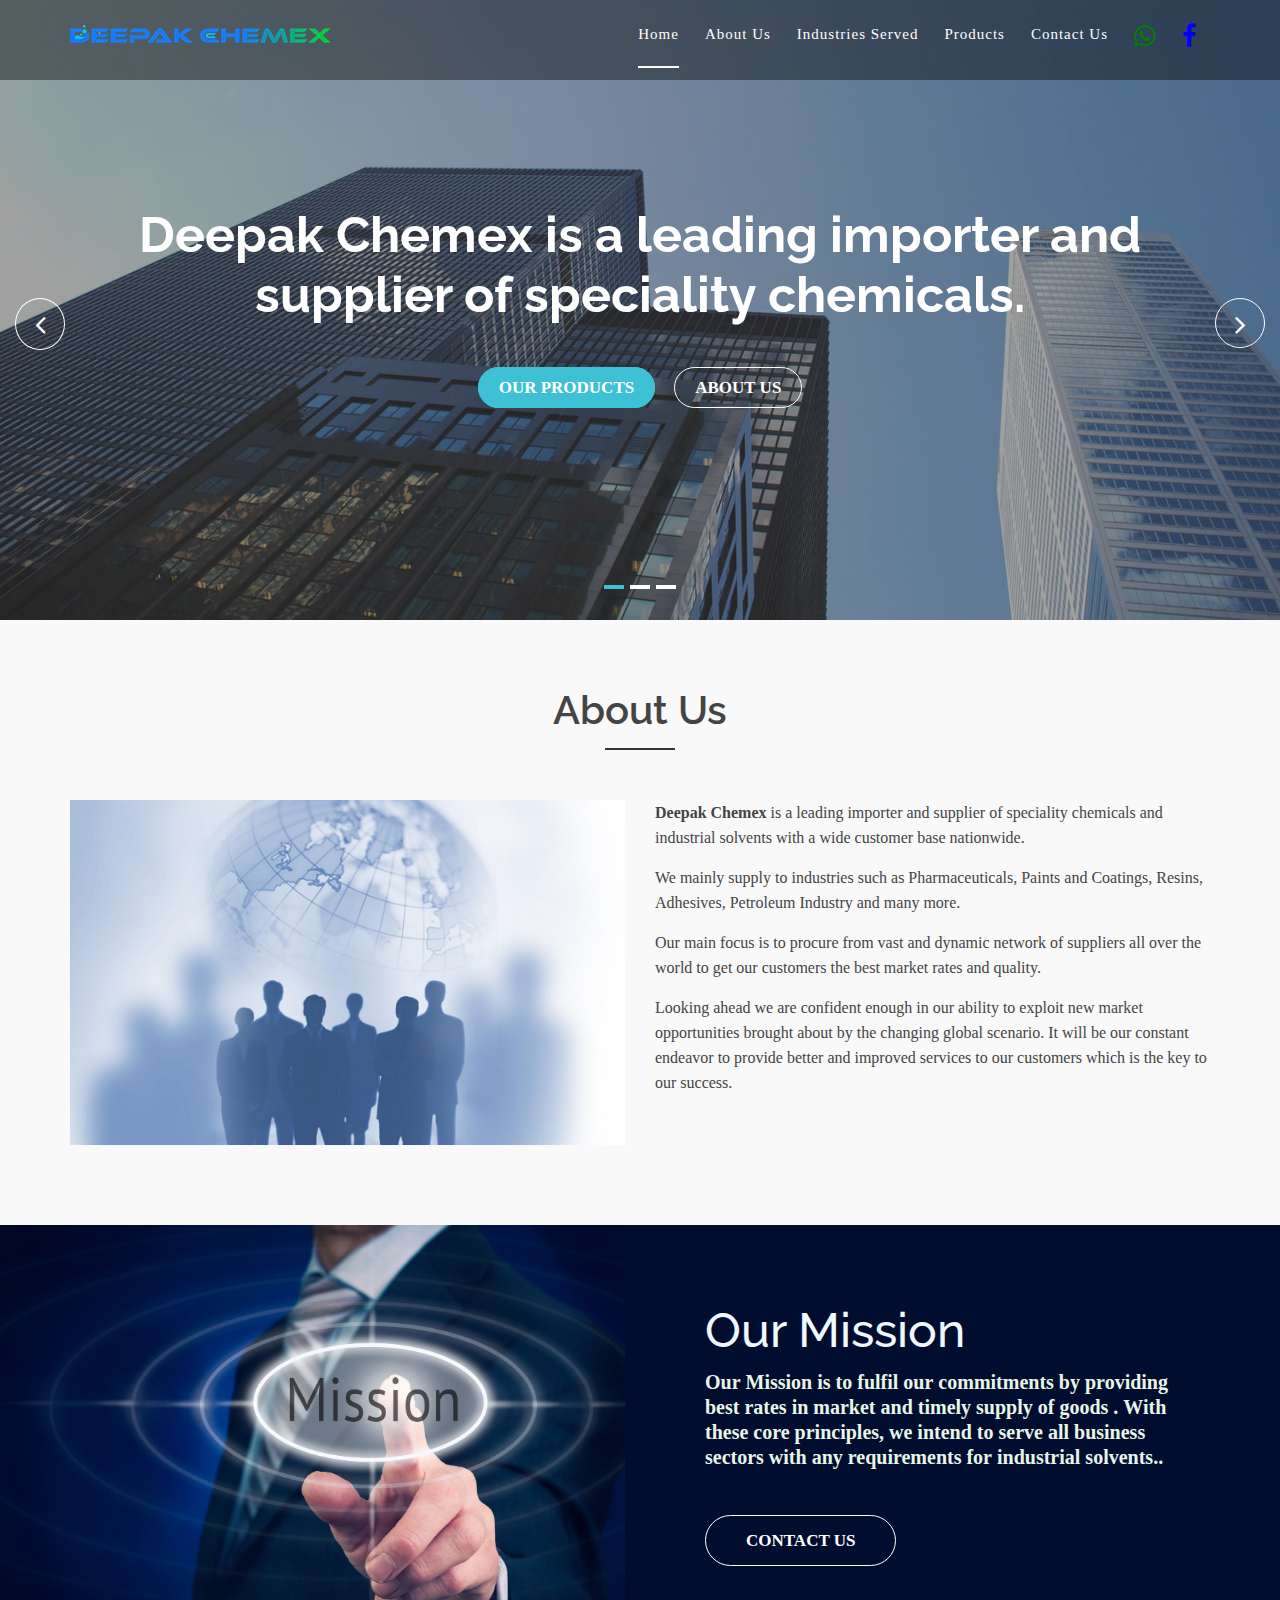
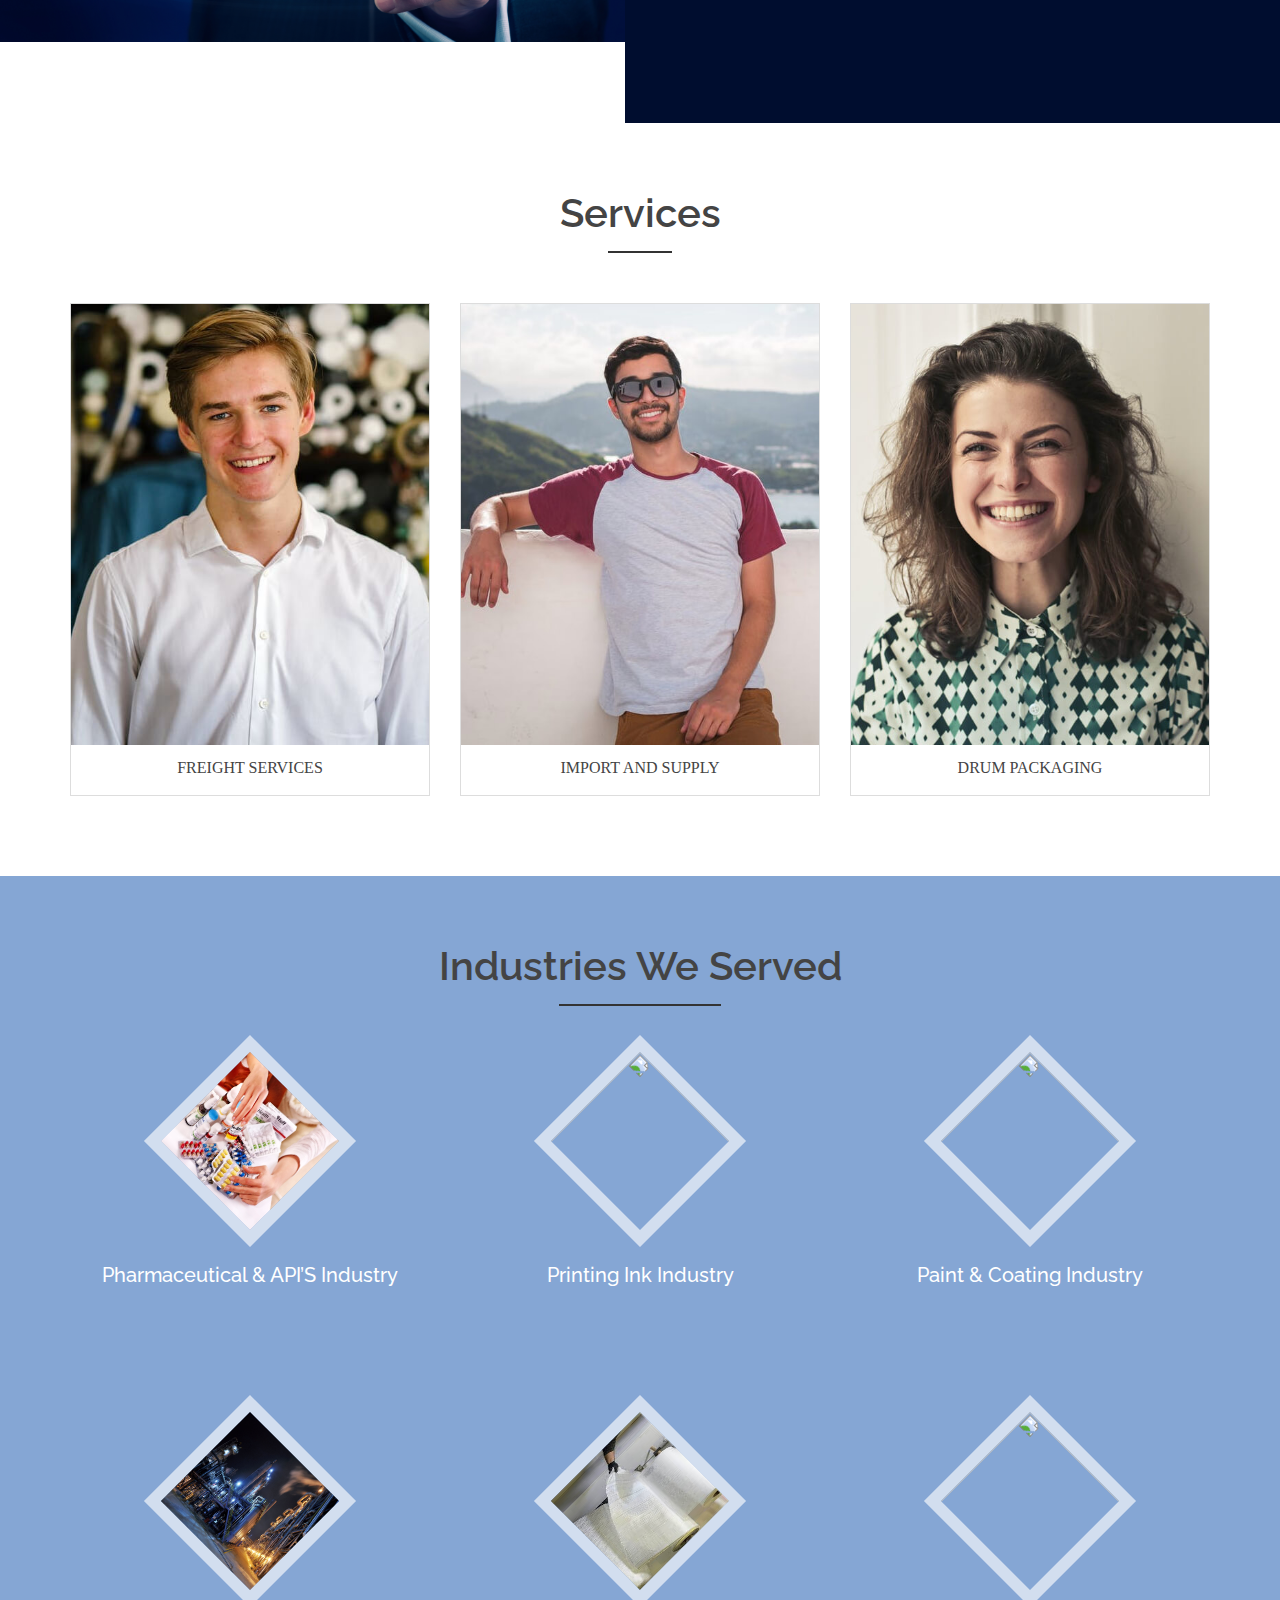
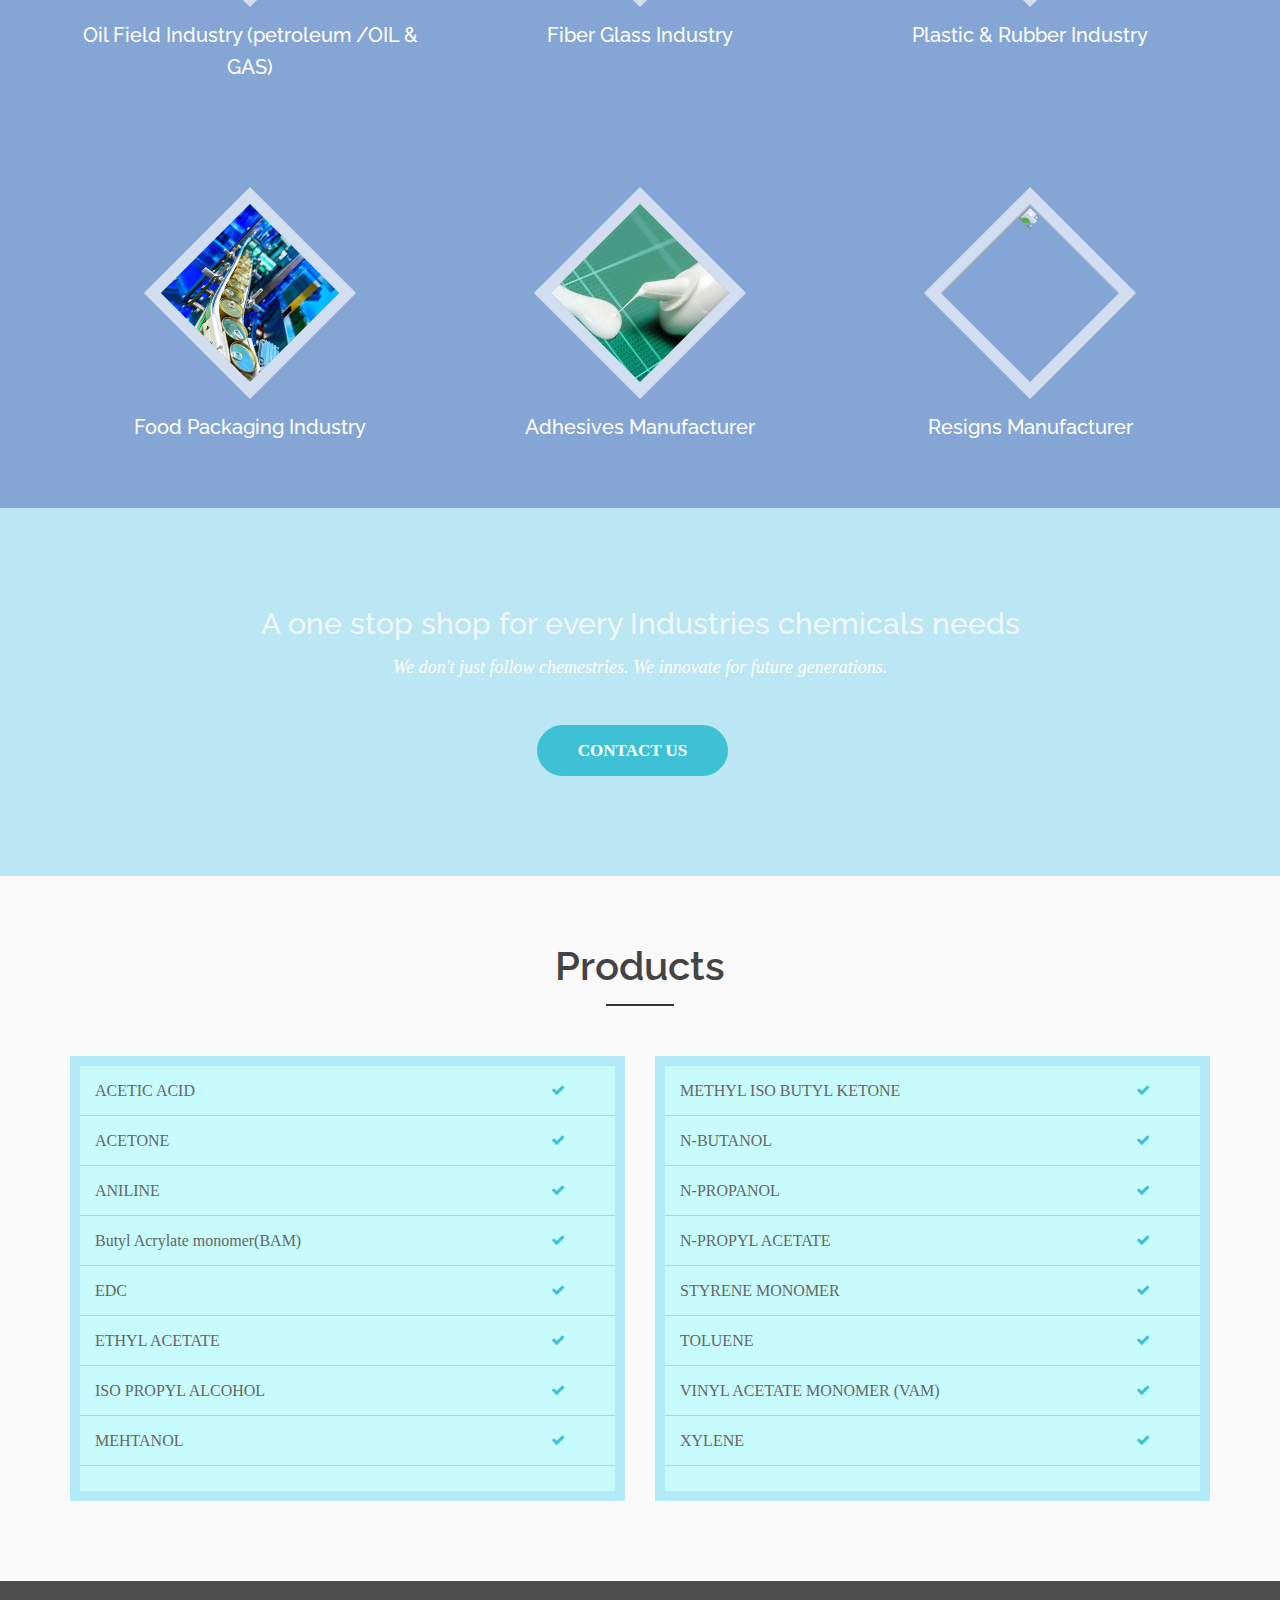
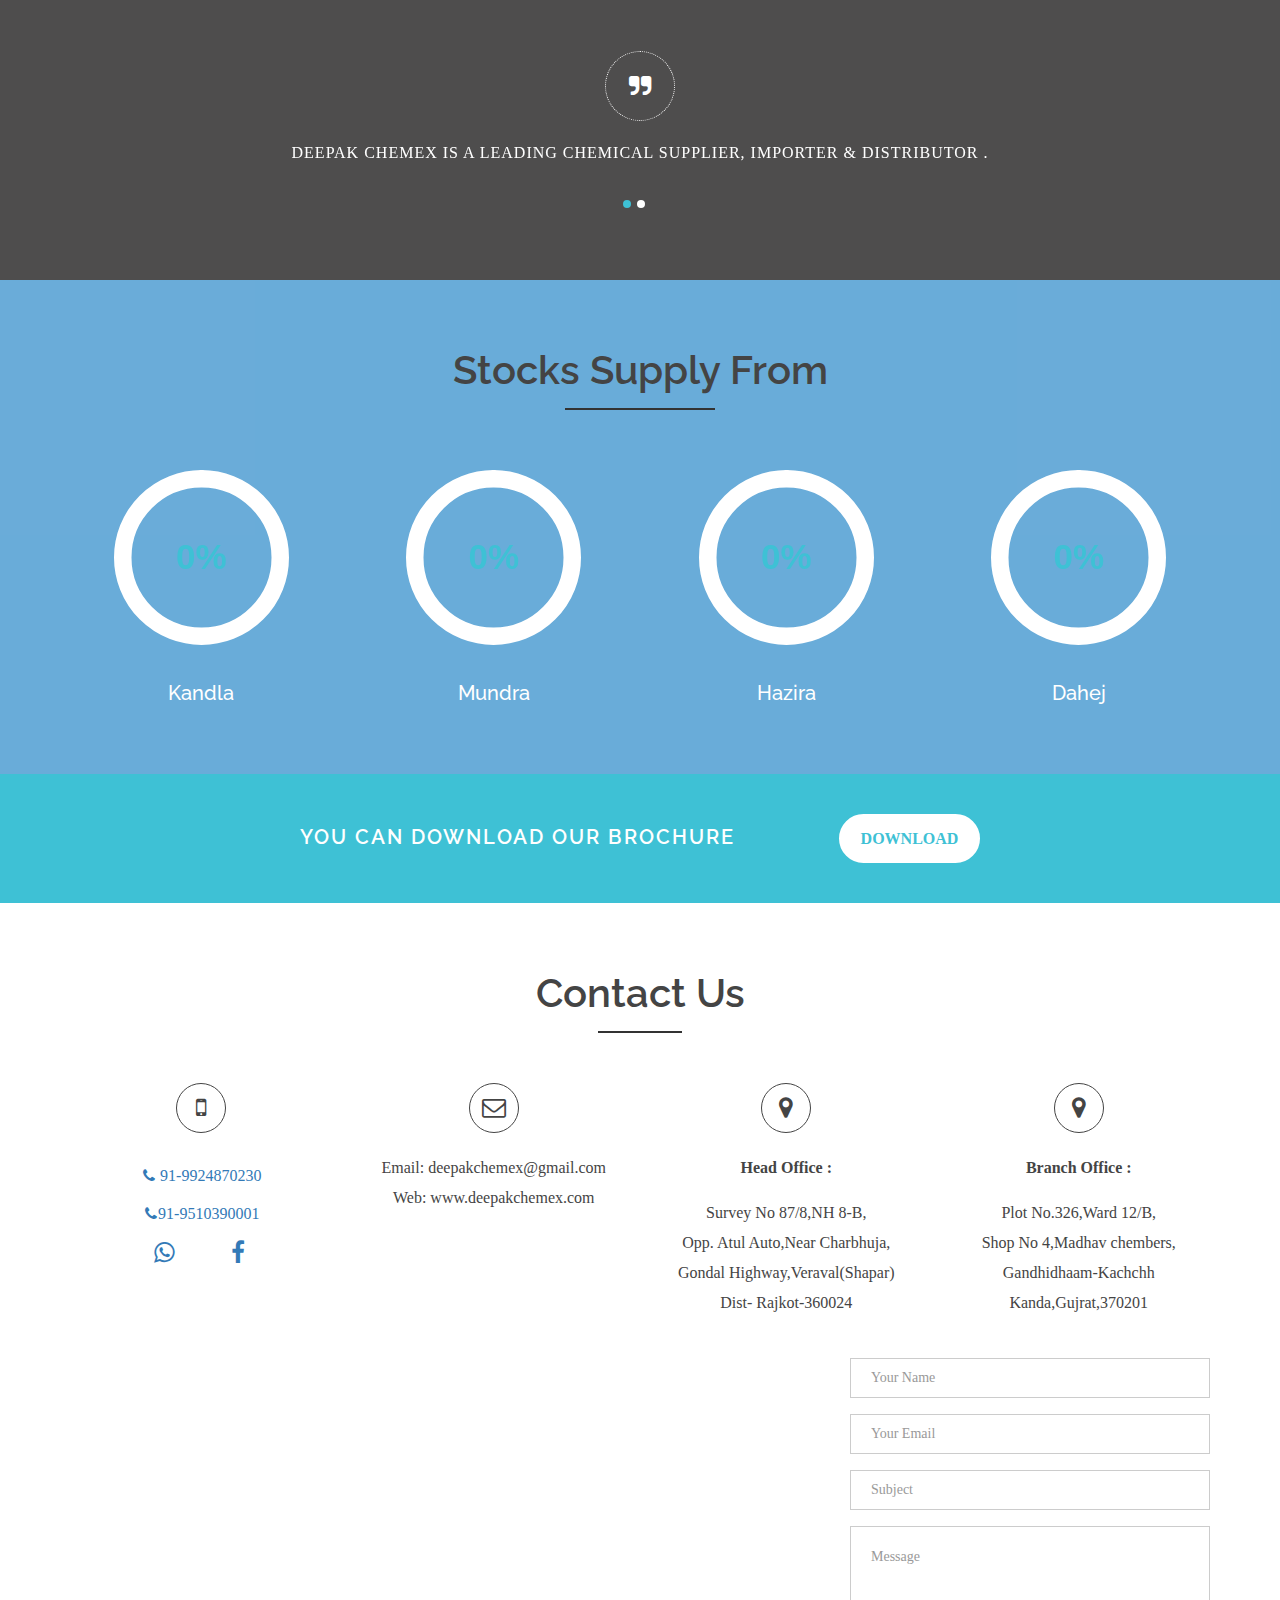
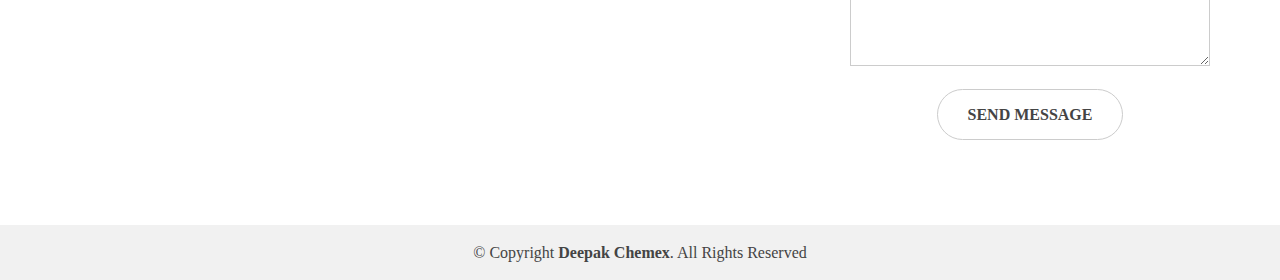
==== commit 5d5853fc: "Update index.html" ====
--- a/index.html
+++ b/index.html
@@ -94,6 +94,12 @@
                   <li>
                     <a class="page-scroll" href="#contact">Contact Us</a>
                   </li>
+                  <li>
+                    <a href="whatsapp://send?text=WHATEVER_LINK_OR_TEXT_YOU_WANT_TO_SEND&phone=919510390001" title="Share on whatsapp"><i class=" fa fa-whatsapp" style="font-size: 25px;color: green;"></i> </a>
+                  </li>
+                    <li>  <a href="http://www.facebook.com/YOURUSERNAMEHERE"><i class="fa fa-facebook-f" style="font-size: 25px;color: blue;"></i> </a>
+                  </li>
+
                 </ul>
               </div>
               <!-- navbar-collapse -->
@@ -128,7 +134,7 @@
                 </div> -->
                 <!-- layer 2 -->
                 <div class="layer-1-2 wow slideInUp" data-wow-duration="2s" data-wow-delay=".1s">
-                  <h1 class="title2"> Deepak Chemex is  a leading importer and supplier of specialty chemicals.</h1>
+                  <h1 class="title2"> Deepak Chemex is  a leading importer and supplier of speciality chemicals.</h1>
                 </div>
                 <!-- layer 3 -->
                 <div class="layer-1-3 hidden-xs wow slideInUp" data-wow-duration="2s" data-wow-delay=".2s">
@@ -153,7 +159,7 @@
                 </div> -->
                 <!-- layer 2 -->
                 <div class="layer-1-2 wow slideInUp" data-wow-duration="2s" data-wow-delay=".1s">
-                  <h1 class="title2">Fulfilling our commitments by providing best rates </h1>
+                  <h1 class="title2">Fulfilling our commitments by providing quality at  best rates </h1>
                 </div>
                 <!-- layer 3 -->
                 <div class="layer-1-3 hidden-xs wow slideInUp" data-wow-duration="2s" data-wow-delay=".2s">
@@ -223,7 +229,7 @@
                 <h4 class="sec-head">project Maintenance</h4>
               </a> -->
               <p>
-                <b>Deepak Chemex </b> is a leading importer and supplier of specialty chemicals and industrial solvents with a wide customer base nationwide.
+                <b>Deepak Chemex </b> is a leading importer and supplier of speciality chemicals and industrial solvents with a wide customer base nationwide.
               </p>
               <p>
                 We mainly supply to industries such as Pharmaceuticals, Paints and Coatings, Resins, Adhesives, Petroleum Industry and many more.
@@ -389,7 +395,70 @@
             </div>
        
 </div>
-
+ <!-- Start team Area -->
+ <div id="team" class="our-team-area area-padding">
+  <div class="container">
+    <div class="row">
+      <div class="col-md-12 col-sm-12 col-xs-12">
+        <div class="section-headline text-center">
+          <h2>Services</h2>
+        </div>
+      </div>
+    </div>
+    <div class="row">
+      <div class="team-top">
+        <div class="col-md-4 col-sm-4 col-xs-12">
+          <div class="single-team-member">
+            <div class="team-img">
+              <a href="#">
+                  <img src="img/team/1.jpg" alt="">
+                </a>
+              
+            </div>
+            <div class="team-content text-center">
+            
+              <p>FREIGHT SERVICES</p>
+            </div>
+          </div>
+        </div>
+        <!-- End column -->
+        
+        <!-- End column -->
+        <div class="col-md-4 col-sm-4 col-xs-12">
+          <div class="single-team-member">
+            <div class="team-img">
+              <a href="#">
+                  <img src="img/team/4.jpg" alt="">
+                </a>
+           
+            </div>
+            <div class="team-content text-center">
+              
+              <p>IMPORT AND SUPPLY </p>
+            </div>
+          </div>
+        </div>
+        <!-- End column -->
+        <div class="col-md-4 col-sm-4 col-xs-12">
+          <div class="single-team-member">
+            <div class="team-img">
+              <a href="#">
+                  <img src="img/team/3.jpg" alt="">
+                </a>
+              
+            </div>
+            <div class="team-content text-center">
+              <p>DRUM PACKAGING </p>
+              
+            </div>
+          </div>
+        </div>
+        <!-- End column -->
+      </div>
+    </div>
+  </div>
+</div>
+<!-- End Team Area -->
 
   <div id="industries" >
 
@@ -403,51 +472,42 @@
         <div class="row">
           <div class="col-md-12 col-sm-12 col-xs-12">
             <div class="section-headline services-head text-center" >
-              <h2 style="color: white;margin-bottom: 80px;">industries We Served</h2>
+              <h2 style="margin-bottom: 80px;">Industries We Served</h2>
             </div>
           </div>
           <div class="skill-text">
             <!-- single-skill start -->
-            <div class="col-xs-12 col-sm-3 col-md-3 text-center">
+            <div class="col-xs-12 col-sm-4 col-md-4 text-center">
               <div class="single-skill">
                 <div class="progress-circular">
                   <!-- <input type="text" class="knob" value="0" data-rel="95" data-linecap="round" data-width="175" data-bgcolor="#fff" data-fgcolor="#3EC1D5" data-thickness=".20" data-readonly="true" disabled> -->
-                  <a><img  src="img/ind/ind1.jpg" alt="" ></a>
+                  <img  src="img/ind/ind1.jpg" alt="" >
                   <h3 class="progress-h4">Pharmaceutical & API’S Industry</h3>
                 </div>
               </div>
             </div>
             <!-- single-skill end -->
             <!-- single-skill start -->
-            <div class="col-xs-12 col-sm-3 col-md-3 text-center">
-              <div class="single-skill">
-                <div class="progress-circular">
-                  <img  src="img/ind/2.jpg" alt="" >
+            <div class="col-xs-12 col-sm-4 col-md-4 text-center">
+              <div class="single-skill">
+                <div class="progress-circular">
+                  <img  src="img/ind/2_1.png" alt="" >
                   <h3 class="progress-h4">Printing Ink Industry</h3>
                 </div>
               </div>
             </div>
             <!-- single-skill end -->
             <!-- single-skill start -->
-            <div class="col-xs-12 col-sm-3 col-md-3 text-center">
-              <div class="single-skill">
-                <div class="progress-circular">
-                  <img  src="img/ind/3.jpg" alt="" >
+            <div class="col-xs-12 col-sm-4 col-md-4 text-center">
+              <div class="single-skill">
+                <div class="progress-circular">
+                  <img  src="img/ind/3_1.jpg" alt="" >
                   <h3 class="progress-h4">Paint & Coating Industry</h3>
                 </div>
               </div>
             </div>
             <!-- single-skill end -->
-            <!-- single-skill start -->
-            <div class="col-xs-12 col-sm-3 col-md-3 text-center">
-              <div class="single-skill">
-                <div class="progress-circular">
-                  <img  src="img/ind/4.jpg" alt="" >
-                  <h3 class="progress-h4">Food Packaging Industry</h3>
-                </div>
-              </div>
-            </div>
-            <!-- single-skill end -->
+          
           </div>
         </div>
       </div>
@@ -462,18 +522,10 @@
         <div class="row">
           <div class="skill-text">
             <!-- single-skill start -->
-            <div class="col-xs-12 col-sm-3 col-md-3 text-center">
-              <div class="single-skill">
-                <div class="progress-circular">
-                  <!-- <input type="text" class="knob" value="0" data-rel="95" data-linecap="round" data-width="175" data-bgcolor="#fff" data-fgcolor="#3EC1D5" data-thickness=".20" data-readonly="true" disabled> -->
-                  <img  src="img/ind/5.jpg" alt="" >
-                  <h3 class="progress-h4">Soap & Detergent Industry (Surface-active agents/ surfactants)</h3>
-                </div>
-              </div>
-            </div>
-            <!-- single-skill end -->
-            <!-- single-skill start -->
-            <div class="col-xs-12 col-sm-3 col-md-3 text-center">
+           
+            <!-- single-skill end -->
+            <!-- single-skill start -->
+            <div class="col-xs-12 col-sm-4 col-md-4 text-center">
               <div class="single-skill">
                 <div class="progress-circular">
                   <img  src="img/ind/6.jpg" alt="" >
@@ -483,7 +535,7 @@
             </div>
             <!-- single-skill end -->
             <!-- single-skill start -->
-            <div class="col-xs-12 col-sm-3 col-md-3 text-center">
+            <div class="col-xs-12 col-sm-4 col-md-4 text-center">
               <div class="single-skill">
                 <div class="progress-circular">
                   <img  src="img/ind/7.jpg" alt="" >
@@ -493,10 +545,10 @@
             </div>
             <!-- single-skill end -->
             <!-- single-skill start -->
-            <div class="col-xs-12 col-sm-3 col-md-3 text-center">
-              <div class="single-skill">
-                <div class="progress-circular">
-                  <img  src="img/ind/8.jpg" alt="" >
+            <div class="col-xs-12 col-sm-4 col-md-4 text-center">
+              <div class="single-skill">
+                <div class="progress-circular">
+                  <img  src="img/ind/8_1.png" alt="" >
                   <h3 class="progress-h4">Plastic & Rubber Industry</h3>
                 </div>
               </div>
@@ -516,18 +568,16 @@
         <!-- section-heading end -->
         <div class="row">
           <div class="skill-text">
-            <!-- single-skill start -->
+         
             <div class="col-xs-12 col-sm-4 col-md-4 text-center">
               <div class="single-skill">
                 <div class="progress-circular">
-                  <!-- <input type="text" class="knob" value="0" data-rel="95" data-linecap="round" data-width="175" data-bgcolor="#fff" data-fgcolor="#3EC1D5" data-thickness=".20" data-readonly="true" disabled> -->
-                  <img  src="img/ind/9.jpg" alt="" >
-                  <h3 class="progress-h4">Building Chemicals (construction chemicals)</h3>
-                </div>
-              </div>
-            </div>
-            <!-- single-skill end -->
-            <!-- single-skill start -->
+                  <img  src="img/ind/4.jpg" alt="" >
+                  <h3 class="progress-h4">Food Packaging Industry</h3>
+                </div>
+              </div>
+            </div>
+
             <div class="col-xs-12 col-sm-4 col-md-4 text-center">
               <div class="single-skill">
                 <div class="progress-circular">
@@ -541,7 +591,7 @@
             <div class="col-xs-12 col-sm-4 col-md-4 text-center">
               <div class="single-skill">
                 <div class="progress-circular">
-                  <img  src="img/ind/11.jpg" alt="" >
+                  <img  src="img/ind/resin.jpg" alt="" >
                   <h3 class="progress-h4">Resigns Manufacturer </h3>
                 </div>
               </div>
@@ -672,11 +722,66 @@
       </div>
     </div>
   </div>
-  <!-- End Testimonials -->
-  <!-- Start Blog Area -->
  
-  <!-- End Blog -->
-  <!-- Start Suscrive Area -->
+  
+  <div class="our-skill-area fix hidden-sm">
+    <div class="test-overly"></div>
+    <div class="skill-bg area-padding-2">
+      <div class="container">
+        <div class="col-md-12 col-sm-12 col-xs-12">
+          <div class="section-headline services-head text-center" >
+            <h2 style="margin-bottom: 80px;">Stocks Supply From</h2>
+          </div>
+        </div>
+        <div class="row">
+          <div class="skill-text">
+            <!-- single-skill start -->
+            <div class="col-xs-12 col-sm-3 col-md-3 text-center">
+              <div class="single-skill">
+                <div class="progress-circular">
+                  <input type="text" class="knob" value="0" data-rel="95" data-linecap="round" data-width="175" data-bgcolor="#fff" data-fgcolor="#3EC1D5" data-thickness=".20" data-readonly="true" disabled>
+                  <h3 class="progress-h4">Kandla</h3>
+                </div>
+              </div>
+            </div>
+            <!-- single-skill end -->
+            <!-- single-skill start -->
+            <div class="col-xs-12 col-sm-3 col-md-3 text-center">
+              <div class="single-skill">
+                <div class="progress-circular">
+                  <input type="text" class="knob" value="0" data-rel="85" data-linecap="round" data-width="175" data-bgcolor="#fff" data-fgcolor="#3EC1D5" data-thickness=".20" data-readonly="true" disabled>
+                  <h3 class="progress-h4">Mundra</h3>
+                </div>
+              </div>
+            </div>
+            <!-- single-skill end -->
+            <!-- single-skill start -->
+            <div class="col-xs-12 col-sm-3 col-md-3 text-center">
+              <div class="single-skill">
+                <div class="progress-circular">
+                  <input type="text" class="knob" value="0" data-rel="75" data-linecap="round" data-width="175" data-bgcolor="#fff" data-fgcolor="#3EC1D5" data-thickness=".20" data-readonly="true" disabled>
+                  <h3 class="progress-h4">Hazira</h3>
+                </div>
+              </div>
+            </div>
+            <!-- single-skill end -->
+            <!-- single-skill start -->
+            <div class="col-xs-12 col-sm-3 col-md-3 text-center">
+              <div class="single-skill">
+                <div class="progress-circular">
+                  <input type="text" class="knob" value="0" data-rel="65" data-linecap="round" data-width="175" data-bgcolor="#fff" data-fgcolor="#3EC1D5" data-thickness=".20" data-readonly="true" disabled>
+                  <h3 class="progress-h4">Dahej</h3>
+                </div>
+              </div>
+            </div>
+            <!-- single-skill end -->
+          </div>
+        </div>
+      </div>
+    </div>
+  </div>
+
+
   <div class="suscribe-area">
     <div class="container">
       <div class="row">
@@ -691,6 +796,7 @@
   </div>
   <!-- End Suscrive Area -->
   <!-- Start contact Area -->
+  
   <div id="contact" class="contact-area">
     <div class="contact-inner area-padding">
       <div class="contact-overly"></div>
@@ -710,7 +816,9 @@
                 <i class="fa fa-mobile"></i>
                 <p>
                   <a href="tel:9924870230"><i class="fa fa-phone" style="font-size:15px;width: 15px;height: 15px;border: 0px"></i> 91-9924870230</a><br>
-                  <a href="tel:9510399901"><i class="fa fa-phone" style="font-size:15px;width: 15px;height: 15px;border: 0px"></i>91-9510399901</a><br>
+                  <a href="tel:9510399901"><i class="fa fa-phone" style="font-size:15px;width: 15px;height: 15px;border: 0px"></i>91-9510390001</a><br>
+                  <a href="whatsapp://send?text=WHATEVER_LINK_OR_TEXT_YOU_WANT_TO_SEND&phone=919510390001" class="whatsApp" title="Share on whatsapp"><i class=" fa fa-whatsapp my-whatsApp" style="border: 0;"></i> </a>
+                 &nbsp;&nbsp;&nbsp;&nbsp; <a href="http://www.facebook.com/YOURUSERNAMEHERE" class="facebook"><i class="fa fa-facebook-f my-whatsApp" style="border: 0;"  style="font-size: 25px;color: blue;"></i> </a>
                   <!-- <span>Monday-Friday (9am-5pm)</span> -->
                 </p>
               </div>
@@ -733,8 +841,8 @@
             <div class="contact-icon text-center">
               <div class="single-icon">
                 <i class="fa fa-map-marker"></i>
-                <p>
-                  Survey No 87/8,NH 8-B, <br>
+                <p><b>Head Office :</b></p>
+                  <p> Survey No 87/8,NH 8-B, <br>
                   <span>Opp. Atul Auto,Near Charbhuja,</span><br>
                   <span>Gondal Highway,Veraval(Shapar)</span><br>
                   <span> Dist- Rajkot-360024</span>
@@ -748,6 +856,7 @@
             <div class="contact-icon text-center">
               <div class="single-icon">
                 <i class="fa fa-map-marker"></i>
+                <p><b>Branch Office :</b></p>
                 <p>
                  Plot No.326,Ward 12/B,<br>
                   <span>Shop No 4,Madhav chembers,</span><br>
--- a/css/style.css
+++ b/css/style.css
@@ -137,11 +137,11 @@
 body {
   background: #fff none repeat scroll 0 0;
   color: #444;
-  font-family: 'Open Sans', sans-serif;
-  font-size: 14px;
+  font-family: ui-sans-serif;
+  font-size: 16px;
   text-align: left;
   overflow-x: hidden;
-  line-height: 22px;
+  line-height: 25px;
 }
 
 /* Back to top button */
@@ -545,11 +545,13 @@
 }
 
 .our-skill-area {
-  background: rgba(248, 248, 248, 0.8) url("../img/background/bg1.jpg") no-repeat fixed center top / cover;
+  /* background: rgba(248, 248, 248, 0.8) url("../img/background/bg1.jpg") no-repeat fixed center top / cover; */
+  background-color: #336bb799;
 }
 
 .test-overly {
-  background: rgba(0, 0, 0, 0.80);
+  /* background: rgba(0, 0, 0, 0.50); */
+  background: rgb(44 184 228 / 30%);
   position: absolute;
   width: 100%;
   height: 100%;
@@ -558,11 +560,54 @@
 .progress-h4 {
   color: #fff;
   font-weight: 500;
+  font-size: 20px;
 }
 
 /*----------------------------------------
   6.Faq Area
 ----------------------------------------*/
+.progress-circular img
+{
+  /* display: inline;  */
+  transform: rotate(45deg);
+                  height: 150px;
+                  width: 150px;
+                  border: 42px;
+                  border: 12px solid rgb(255 255 255 / 63%);
+                  margin-bottom: 43px;
+                  overflow: hidden;
+                  position: relative;
+                  top:0; left:0;
+                  display: inline-block;
+}
+
+
+.fb-icon:hover {
+  background: blue;
+}
+
+
+
+
+.progress-circular:hover::before,
+.progress-circular:hover::after {
+  transform: scale(1);
+  opacity: 1;
+}
+
+.progress-circular:hover > img {
+  opacity: 1.7;
+  background-color: #ff0034;
+
+}
+
+.progress-circular:hover figcaption {
+  opacity: 1;
+}
+
+
+
+
 
 .faq-details .panel-heading {
   padding: 0;
@@ -719,10 +764,10 @@
 ----------------------------------------*/
 
 .wellcome-area {
-  background: rgba(248, 248, 248, 0.8) url("../img/background/bg1.jpg");
+  background: rgba(248, 248, 248, 0.8) url("../img/background/bg2.jpg");
   background-size: cover;
   background-position: center top;
-  background-repeat: no-repeat;
+  /* background-repeat: no-repeat; */
   background-attachment: fixed;
 }
 
@@ -995,7 +1040,7 @@
 /*--------------------------------*/
 
 .reviews-area {
-  background: url(../img/background/bg1.jpg);
+  /* background: url(../img/background/bg1.jpg); */
   overflow: hidden;
   background-repeat: no-repeat;
   background-size: cover;
@@ -1224,10 +1269,10 @@
 }
 
 .pri_table_list {
-  border: 1px solid #ccc;
+  border: 10px solid #227fe221;
   text-align: center;
   transition: all 0.4s ease 0s;
-  background: #fff;
+  background: #00ffff33;
 }
 
 .pri_table_list h3 span {
@@ -1343,7 +1388,7 @@
 ----------------------------------------*/
 
 .testimonials-area {
-  background: rgba(0, 0, 0, 0) url("../img/about/ab2.jpg") no-repeat fixed center top / cover;
+  background: rgba(0, 0, 0, 0) url("../img/background/bg1.jpg") no-repeat fixed center top / cover;
   height: auto;
   width: 100%;
 }
@@ -1356,7 +1401,7 @@
 }
 
 .testi-overly {
-  background: rgba(0, 0, 0, 0.7) none repeat scroll 0 0;
+  background: rgb(10 9 9 / 72%) none repeat scroll 0 0;
   height: 100%;
   left: 0;
   position: absolute;
@@ -2340,109 +2385,6 @@
   padding-top: 30px;
 }
 
-
-
-//poonam
-
-.navbar ul {
-    list-style-type:none;
-    margin:0;
-    padding:0;
-   // position: absolute;
-}
-/*Create a horizontal list with spacing*/
-.navbar li {
-    display:inline-block;
-    float: left;
-    margin-right: 1px;
-}
-/*Style for menu links*/
-.navbar li a {
-    display:block;
-    min-width:115px;
-    height: 50px;
-    text-align: center;
-    line-height: 50px;
-    font-family: "Helvetica Neue", Helvetica, Arial, sans-serif;
-    color: #fff;
-    //background: #2f3036;
-    text-decoration: none;
-}
-
-/*Style for dropdown links*/
-.navbar li:hover ul a {
-    background: #fff ;
-    color: #2f3036;
-    height: 40px;
-    line-height: 40px;
-}
-
-.navbar li:hover ul a:hover {
-    //background: #fff;
-    color: #19c589;
-}
-/*Hide dropdown links until they are needed*/
-.navbar li ul {
-    display: none;
-}
-/*Make dropdown links vertical*/
-.navbar li ul li {
-    display: block;
-    float: none;
-}
-/*Prevent text wrapping*/
-.navbar li ul li a {
-    width: auto;
-    min-width: 100px;
-    padding: 0 20px;
-}
-/*Display the dropdown on hover*/
-.navbar ul li a:hover + .hidden, .hidden:hover {
-    display: block !important;
-}
-/*Style 'show menu' label button and hide it by default*/
-.navbar .show-menu {
-    font-family: "Helvetica Neue", Helvetica, Arial, sans-serif;
-    text-decoration: none;
-    color: #fff;
-    background: #19c589;
-    text-align: center;
-    padding: 10px 0;
-    display: none;
-}
-/*Hide checkbox*/
-.navbar input[type=checkbox]{
-    display: none;
-}
-/*Show menu when invisible checkbox is checked*/
-input[type=checkbox]:checked ~ #menu{
-    display: block;
-}
-/*Responsive Styles*/
-@media screen and (max-width : 760px){
-    /*Make dropdown links appear inline*/
-    .navbar ul {
-        position: static;
-        display: none;
-    }
-    /*Create vertical spacing*/
-    .navbar li {
-        margin-bottom: 1px;
-    }
-    /*Make all menu links full width*/
-    .navbar ul li,.navbar li a {
-        width: 100%;
-		color:red;
-		background-color:white;
-    }
-	.navbar ul li a:hover + .hidden, .hidden:hover {
-			display: block !important;
-		}
-    /*Display 'show menu' link*/
-    .navbar .show-menu {
-        display:block;
-    }
-}
 /*----------------------------------------
  .End CSS
 ----------------------------------------*/
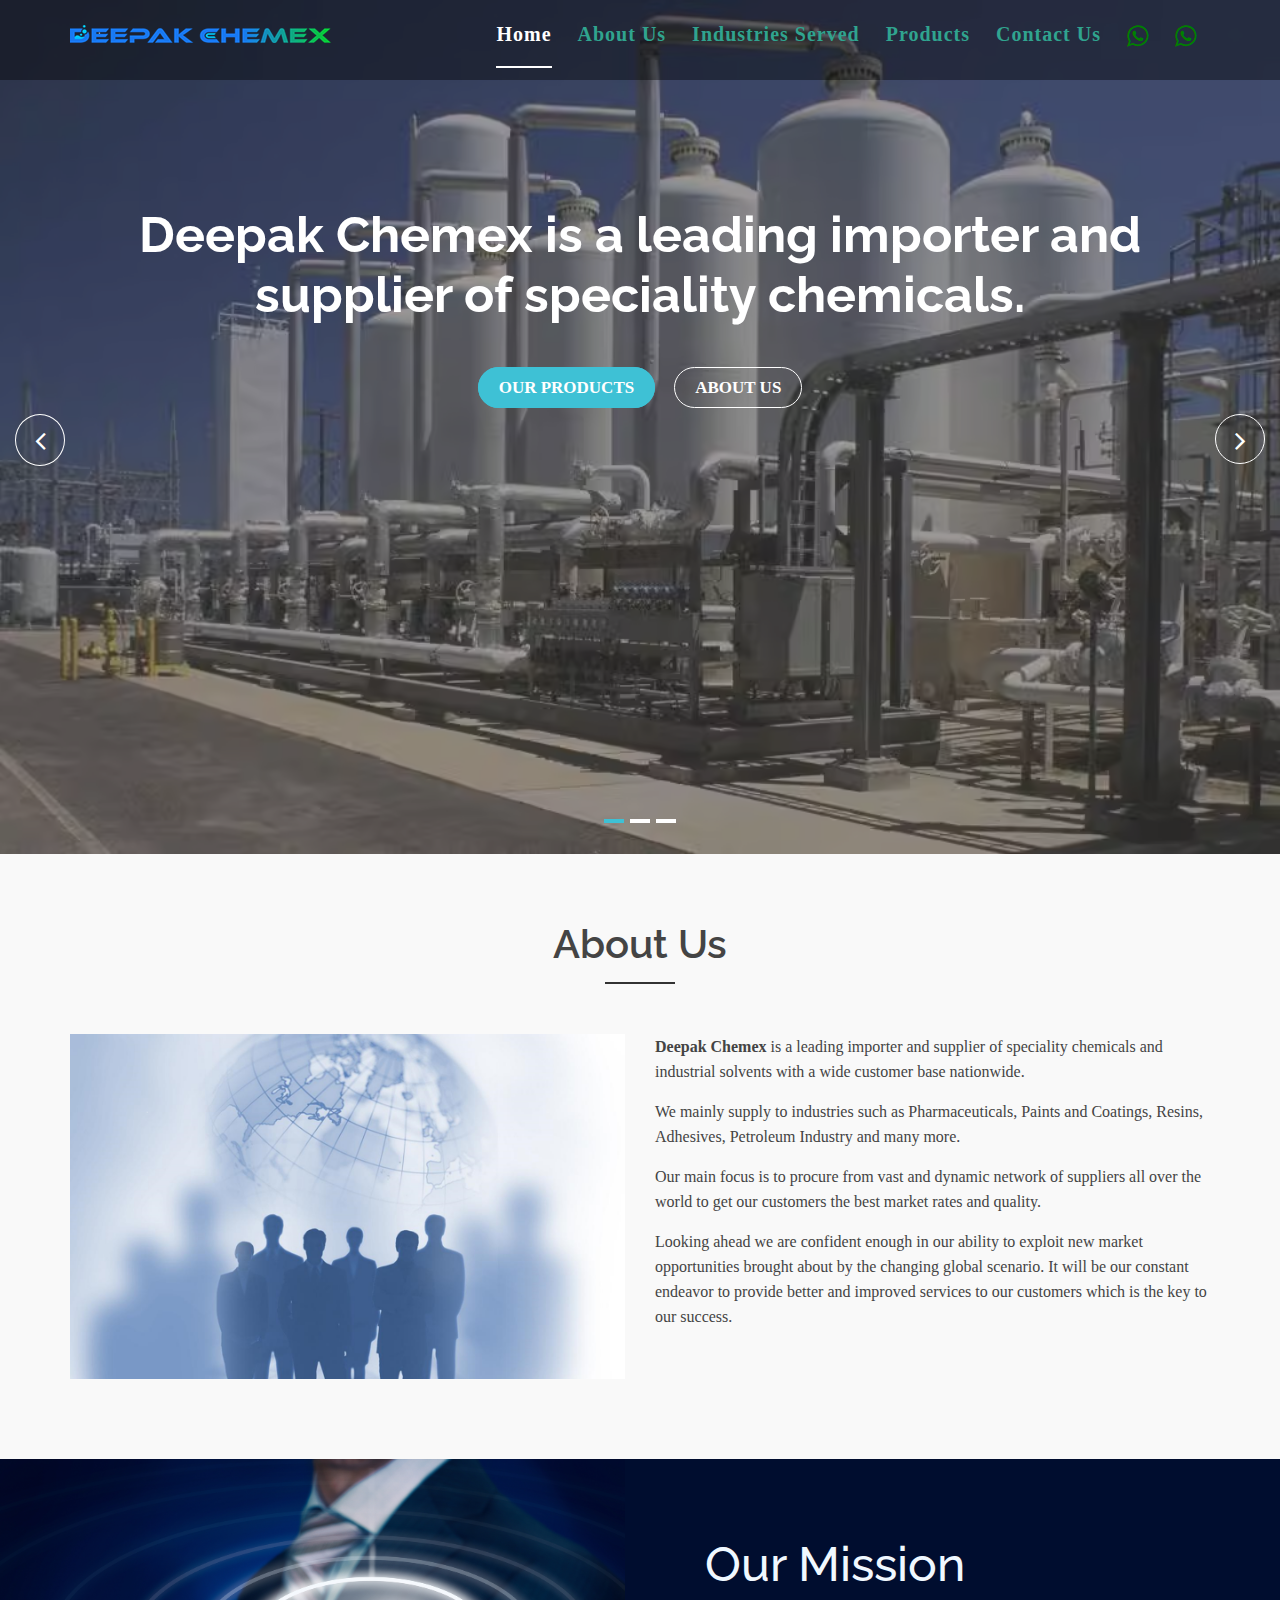
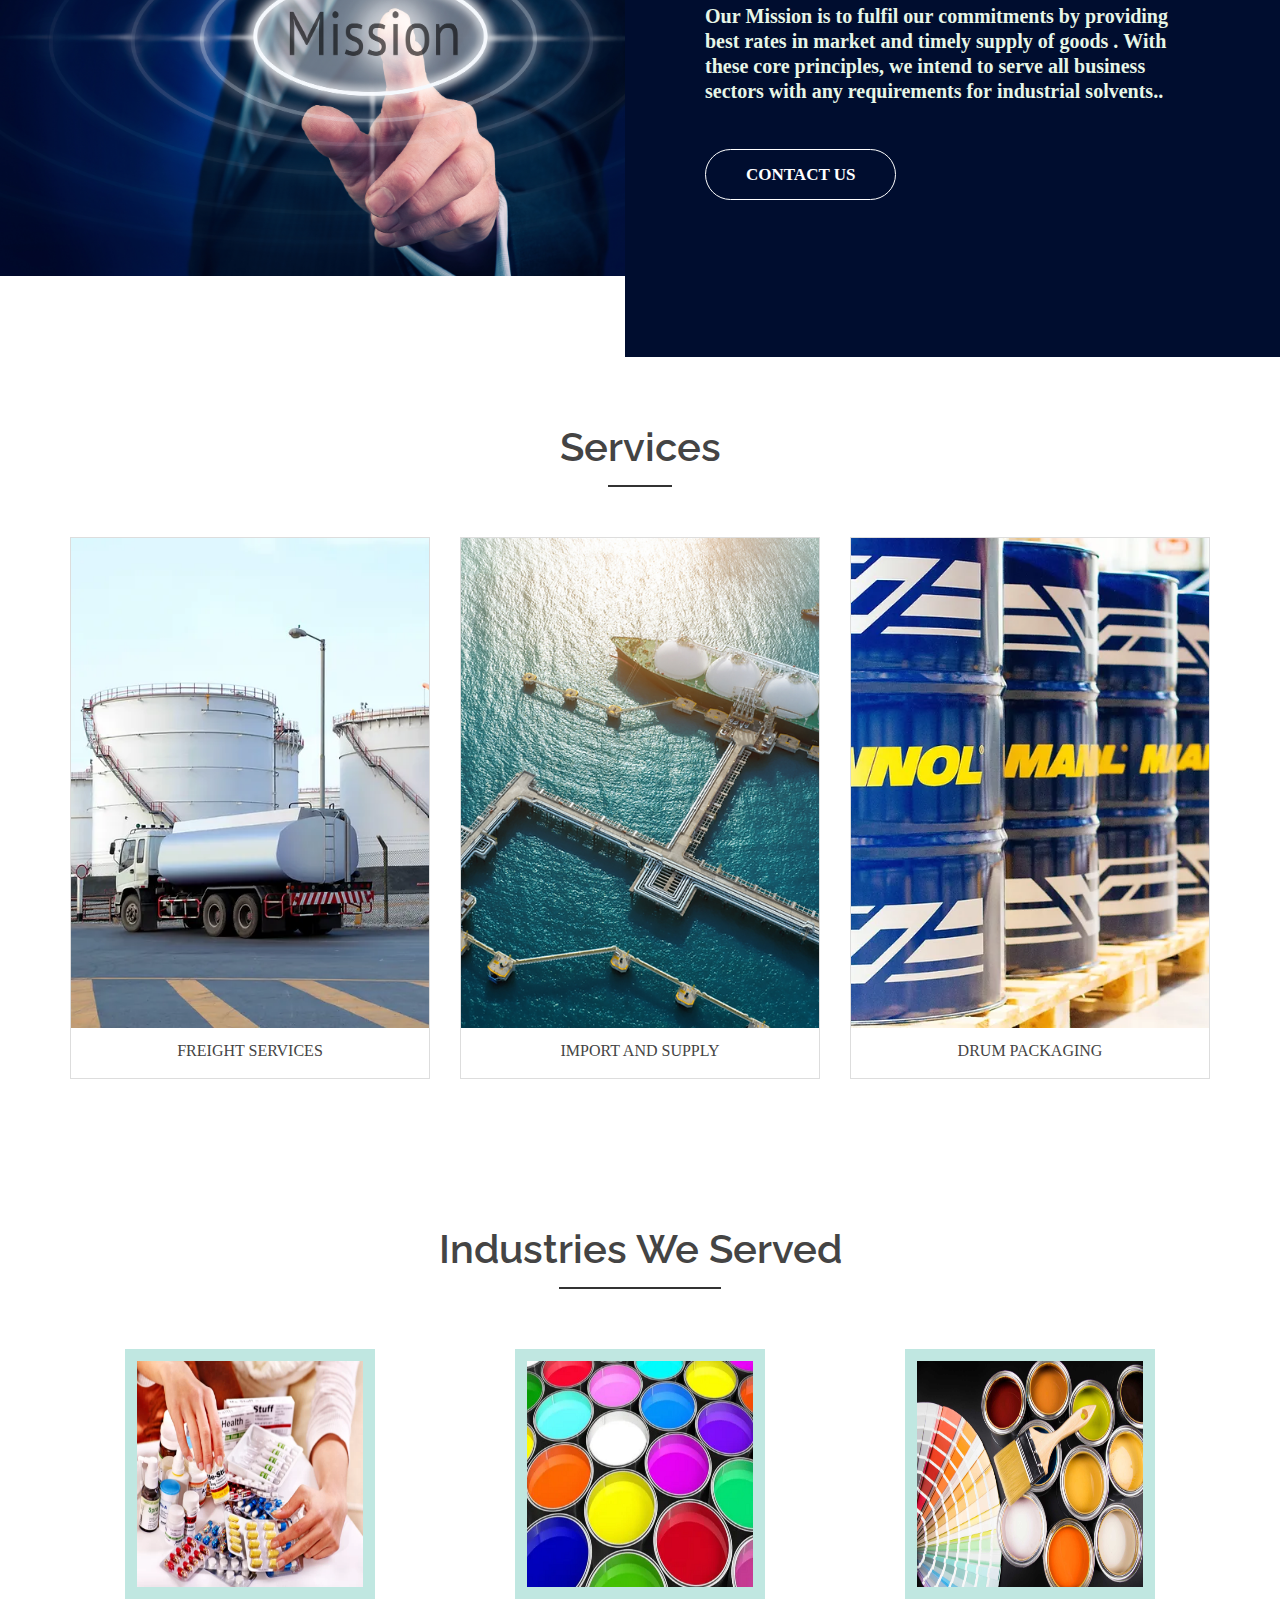
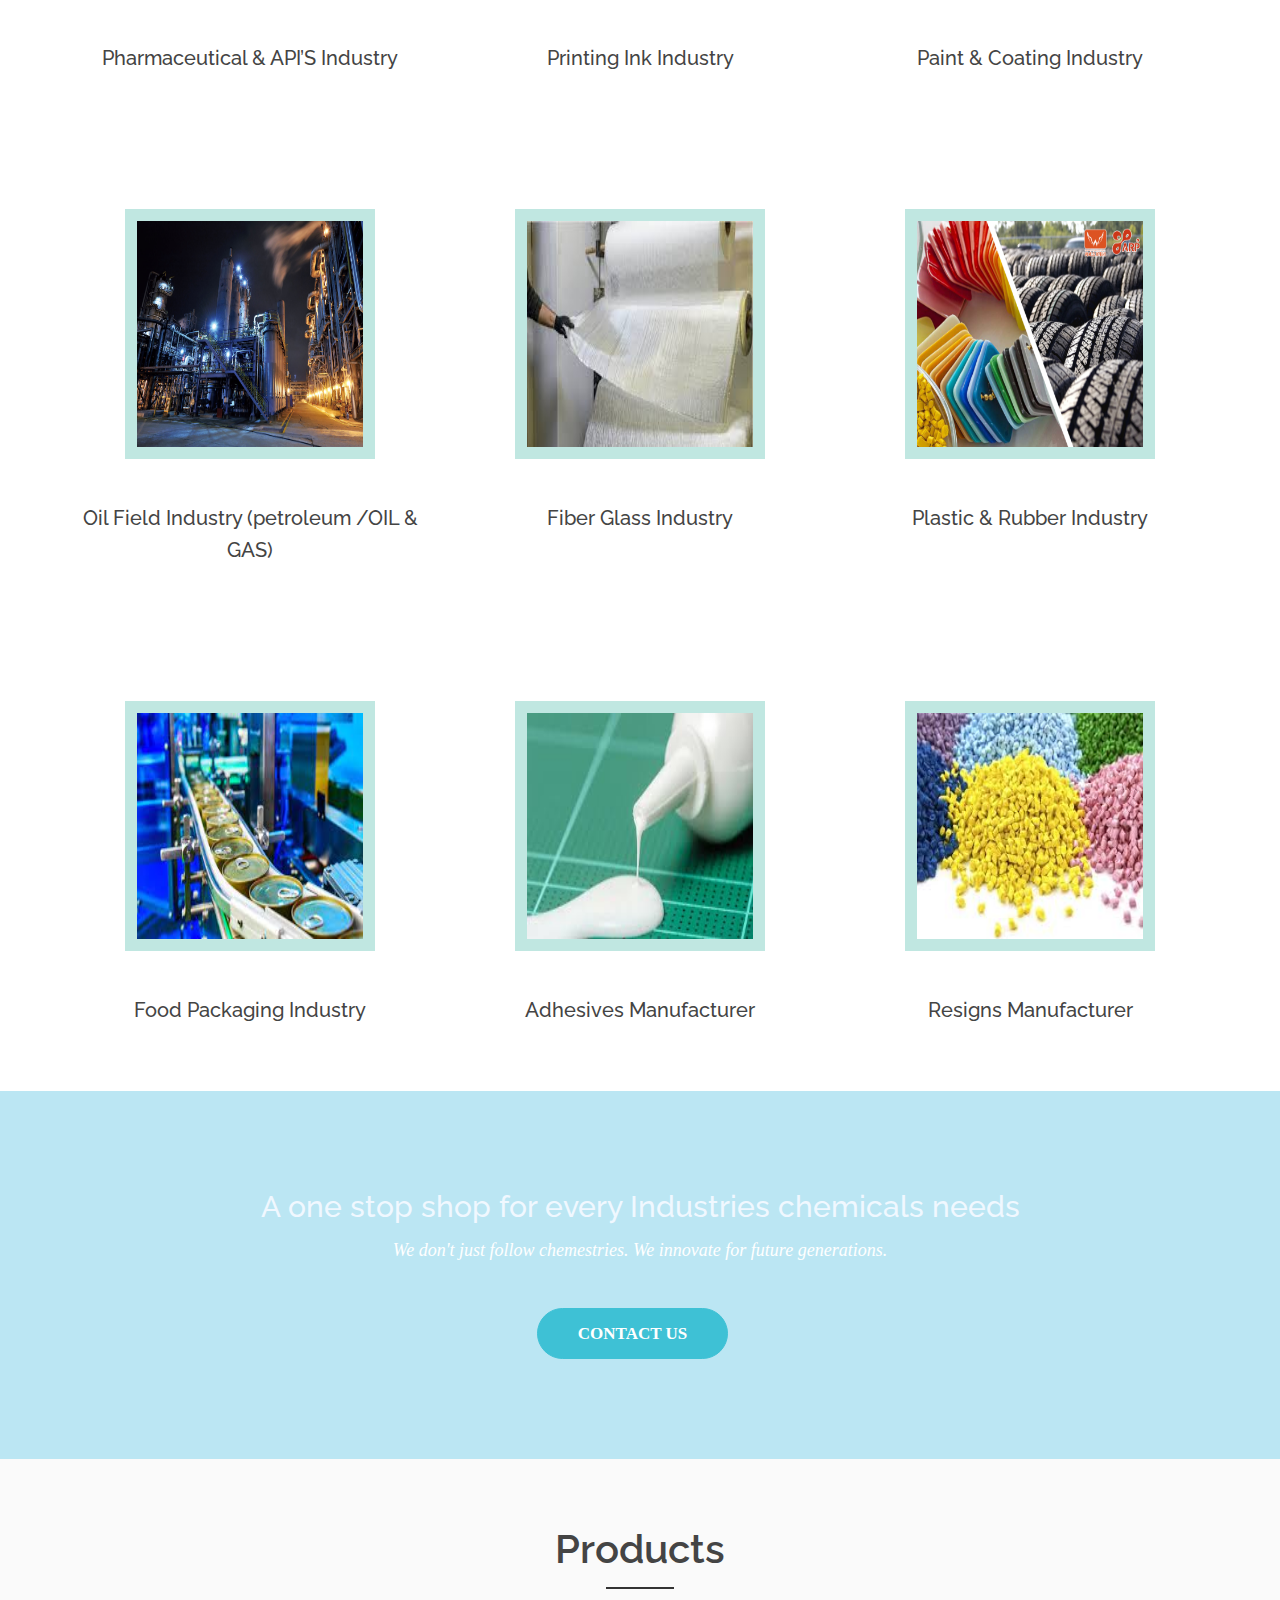
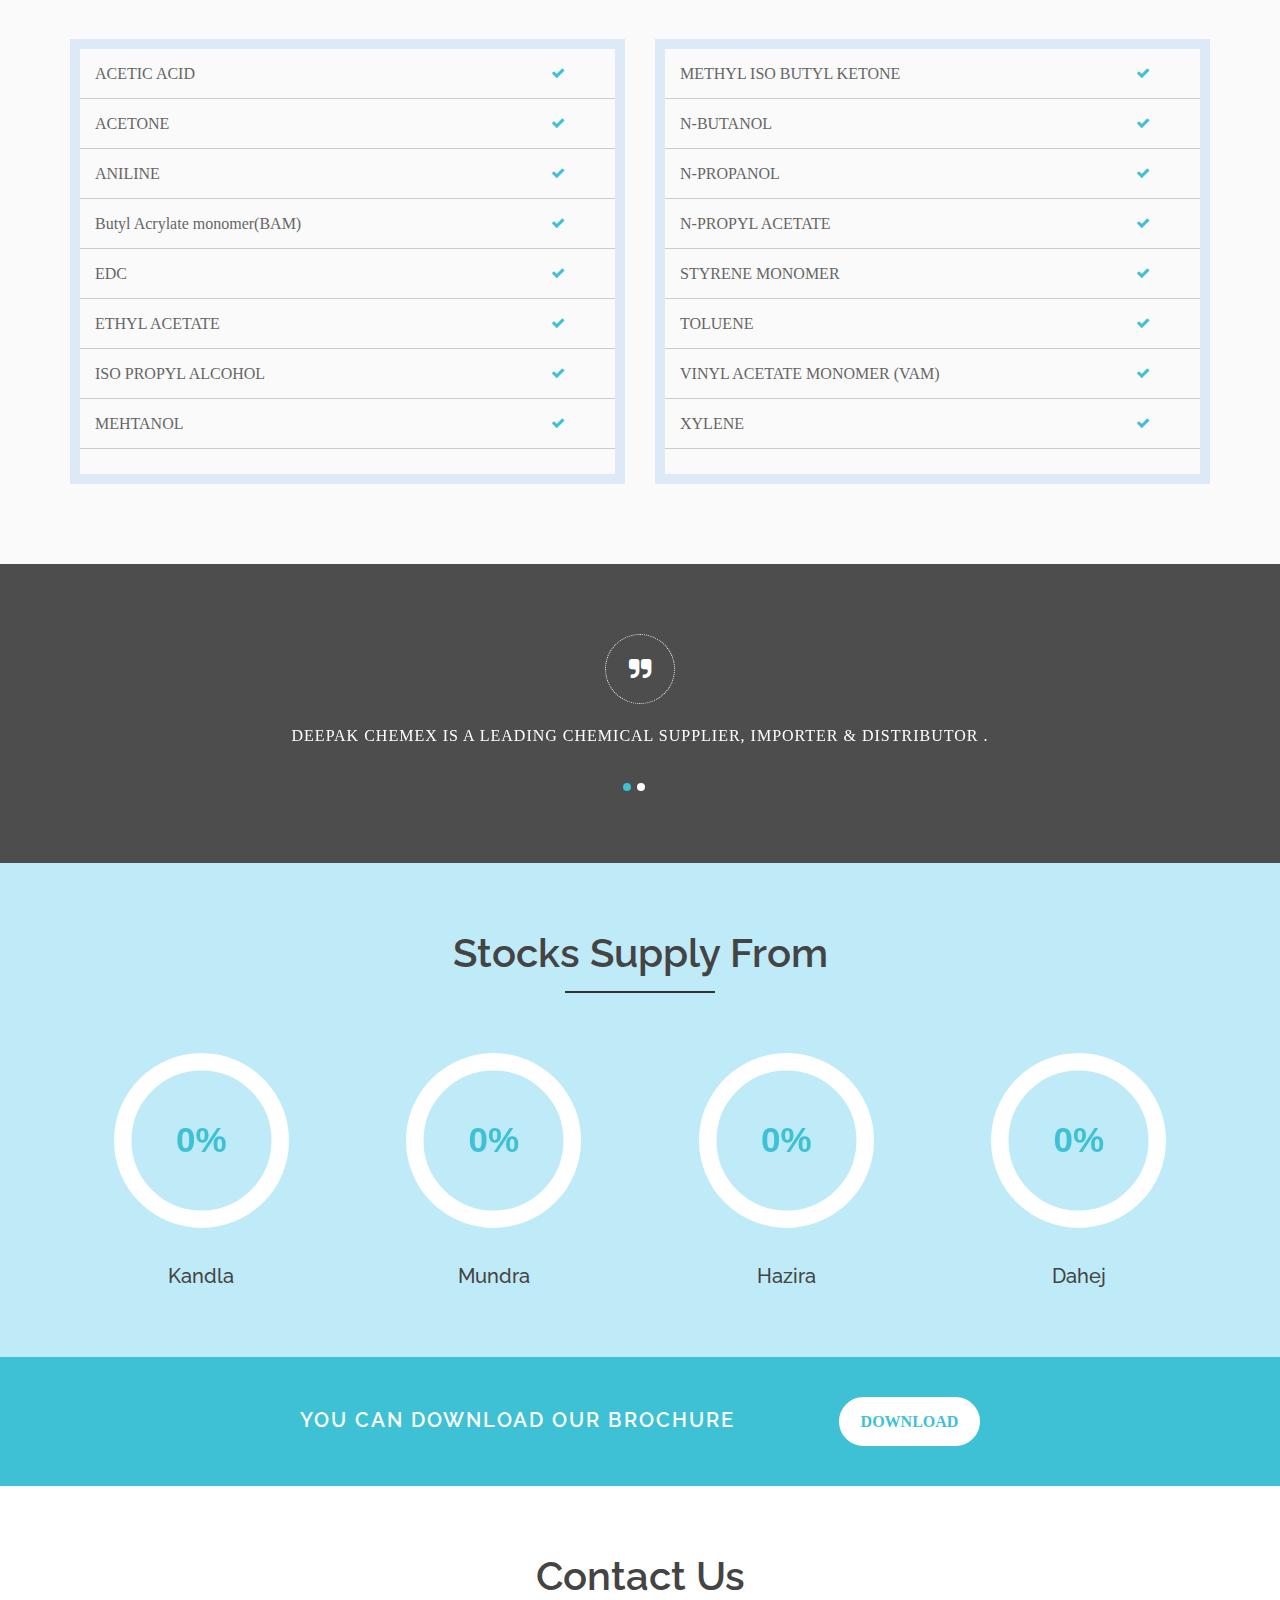
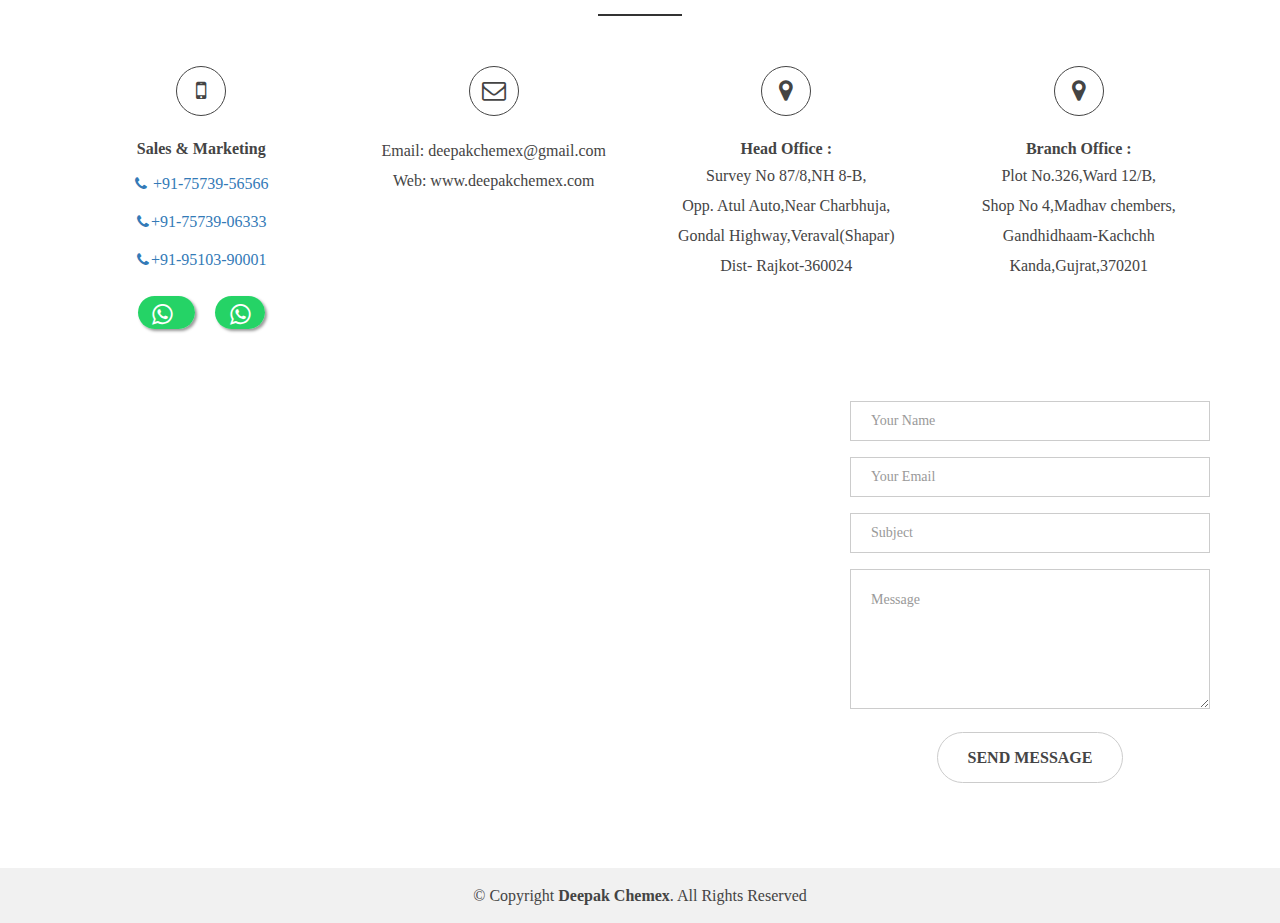
==== commit 659885de: "Update index.html" ====
--- a/index.html
+++ b/index.html
@@ -95,9 +95,9 @@
                     <a class="page-scroll" href="#contact">Contact Us</a>
                   </li>
                   <li>
-                    <a href="whatsapp://send?text=WHATEVER_LINK_OR_TEXT_YOU_WANT_TO_SEND&phone=919510390001" title="Share on whatsapp"><i class=" fa fa-whatsapp" style="font-size: 25px;color: green;"></i> </a>
+                    <a href="whatsapp://send?text=WHATEVER_LINK_OR_TEXT_YOU_WANT_TO_SEND&phone=917573956566" title="Share on whatsapp no 7573956566"><i class=" fa fa-whatsapp" style="font-size: 25px;color: green;"></i> </a>
                   </li>
-                    <li>  <a href="http://www.facebook.com/YOURUSERNAMEHERE"><i class="fa fa-facebook-f" style="font-size: 25px;color: blue;"></i> </a>
+                    <li>   <a href="whatsapp://send?text=WHATEVER_LINK_OR_TEXT_YOU_WANT_TO_SEND&phone=919510390001" title="Share on whatsapp 9510390001"><i class=" fa fa-whatsapp" style="font-size: 25px;color: green;"></i> </a>
                   </li>
 
                 </ul>
@@ -813,12 +813,15 @@
           <div class="col-md-3 col-sm-3 col-xs-12">
             <div class="contact-icon text-center">
               <div class="single-icon">
-                <i class="fa fa-mobile"></i>
-                <p>
-                  <a href="tel:9924870230"><i class="fa fa-phone" style="font-size:15px;width: 15px;height: 15px;border: 0px"></i> 91-9924870230</a><br>
-                  <a href="tel:9510399901"><i class="fa fa-phone" style="font-size:15px;width: 15px;height: 15px;border: 0px"></i>91-9510390001</a><br>
-                  <a href="whatsapp://send?text=WHATEVER_LINK_OR_TEXT_YOU_WANT_TO_SEND&phone=919510390001" class="whatsApp" title="Share on whatsapp"><i class=" fa fa-whatsapp my-whatsApp" style="border: 0;"></i> </a>
-                 &nbsp;&nbsp;&nbsp;&nbsp; <a href="http://www.facebook.com/YOURUSERNAMEHERE" class="facebook"><i class="fa fa-facebook-f my-whatsApp" style="border: 0;"  style="font-size: 25px;color: blue;"></i> </a>
+                <i class="fa fa-mobile"></i><br>
+                <b>Sales & Marketing</b><p> 
+                  <a href="tel:9924870230"><i class="fa fa-phone" style="font-size:15px;width: 15px;height: 15px;border: 0px"></i> +91-75739-56566</a><br>
+                  <a href="tel:9510399901"><i class="fa fa-phone" style="font-size:15px;width: 15px;height: 15px;border: 0px"></i>+91-75739-06333</a><br>
+                  <a href="tel:9510399901"><i class="fa fa-phone" style="font-size:15px;width: 15px;height: 15px;border: 0px"></i>+91-95103-90001</a><br>
+                  <a href="whatsapp://send?text=WHATEVER_LINK_OR_TEXT_YOU_WANT_TO_SEND&phone=917573956566" class="whatsApp" title="Share on whatsapp no 7573956566"><i class=" fa fa-whatsapp my-whatsApp" style="border: 0;"></i> </a>
+                  &nbsp;&nbsp;&nbsp;&nbsp;
+                  <a href="whatsapp://send?text=WHATEVER_LINK_OR_TEXT_YOU_WANT_TO_SEND&phone=919510390001" class="whatsApp" title="Share on whatsapp no 9510390001"><i class=" fa fa-whatsapp my-whatsApp" style="border: 0;"></i> </a>
+                 
                   <!-- <span>Monday-Friday (9am-5pm)</span> -->
                 </p>
               </div>
@@ -840,8 +843,8 @@
           <div class="col-md-3 col-sm-3 col-xs-12">
             <div class="contact-icon text-center">
               <div class="single-icon">
-                <i class="fa fa-map-marker"></i>
-                <p><b>Head Office :</b></p>
+                <i class="fa fa-map-marker"></i><br>
+              <b>Head Office :</b>
                   <p> Survey No 87/8,NH 8-B, <br>
                   <span>Opp. Atul Auto,Near Charbhuja,</span><br>
                   <span>Gondal Highway,Veraval(Shapar)</span><br>
@@ -856,7 +859,7 @@
             <div class="contact-icon text-center">
               <div class="single-icon">
                 <i class="fa fa-map-marker"></i>
-                <p><b>Branch Office :</b></p>
+                <br><b>Branch Office :</b>
                 <p>
                  Plot No.326,Ward 12/B,<br>
                   <span>Shop No 4,Madhav chembers,</span><br>
--- a/css/style.css
+++ b/css/style.css
@@ -281,9 +281,9 @@
 
 .main-menu ul.navbar-nav li a {
   background: rgba(0, 0, 0, 0) none repeat scroll 0 0;
-  color: #fff;
-  font-size: 15px;
-  font-weight: 500;
+  color: #30a48f;
+  font-size: 20px;
+  font-weight: 600;
   padding: 24px 0px;
   text-transform: capitalize;
   letter-spacing: 1px;
@@ -546,7 +546,7 @@
 
 .our-skill-area {
   /* background: rgba(248, 248, 248, 0.8) url("../img/background/bg1.jpg") no-repeat fixed center top / cover; */
-  background-color: #336bb799;
+  /* background-color: #336bb799; */
 }
 
 .test-overly {
@@ -558,7 +558,7 @@
 }
 
 .progress-h4 {
-  color: #fff;
+  /* color: #fff; */
   font-weight: 500;
   font-size: 20px;
 }
@@ -569,11 +569,11 @@
 .progress-circular img
 {
   /* display: inline;  */
-  transform: rotate(45deg);
-                  height: 150px;
-                  width: 150px;
+ 
+                  height: 250px;
+                  width: 250px;
                   border: 42px;
-                  border: 12px solid rgb(255 255 255 / 63%);
+                  border: 12px solid rgb(155 217 208 / 63%);
                   margin-bottom: 43px;
                   overflow: hidden;
                   position: relative;
@@ -1272,7 +1272,7 @@
   border: 10px solid #227fe221;
   text-align: center;
   transition: all 0.4s ease 0s;
-  background: #00ffff33;
+ 
 }
 
 .pri_table_list h3 span {
@@ -1388,7 +1388,7 @@
 ----------------------------------------*/
 
 .testimonials-area {
-  background: rgba(0, 0, 0, 0) url("../img/background/bg1.jpg") no-repeat fixed center top / cover;
+  background: rgba(0, 0, 0, 0) url("../img/background/bg3.jpg") no-repeat fixed center top / cover;
   height: auto;
   width: 100%;
 }
@@ -2385,6 +2385,37 @@
   padding-top: 30px;
 }
 
+.whatsApp{
+ 
+  width:60px;
+  height:60px;
+  bottom:40px;
+  left:40px;
+  background-color:#25d366;
+  color:#FFF;
+  border-radius:50px;
+  text-align:center;
+  font-size:30px;
+  box-shadow: 2px 2px 3px #999;
+  z-index:100;
+}
+.facebook{
+ 
+  width:60px;
+  height:60px;
+  bottom:40px;
+  left:40px;
+  background-color:#252bd3;
+  color:#FFF;
+  border-radius:50px;
+  text-align:center;
+  font-size:30px;
+  box-shadow: 2px 2px 3px #999;
+  z-index:100;
+}
+.my-whatsApp{
+  margin-top:16px;
+}
 /*----------------------------------------
  .End CSS
 ----------------------------------------*/
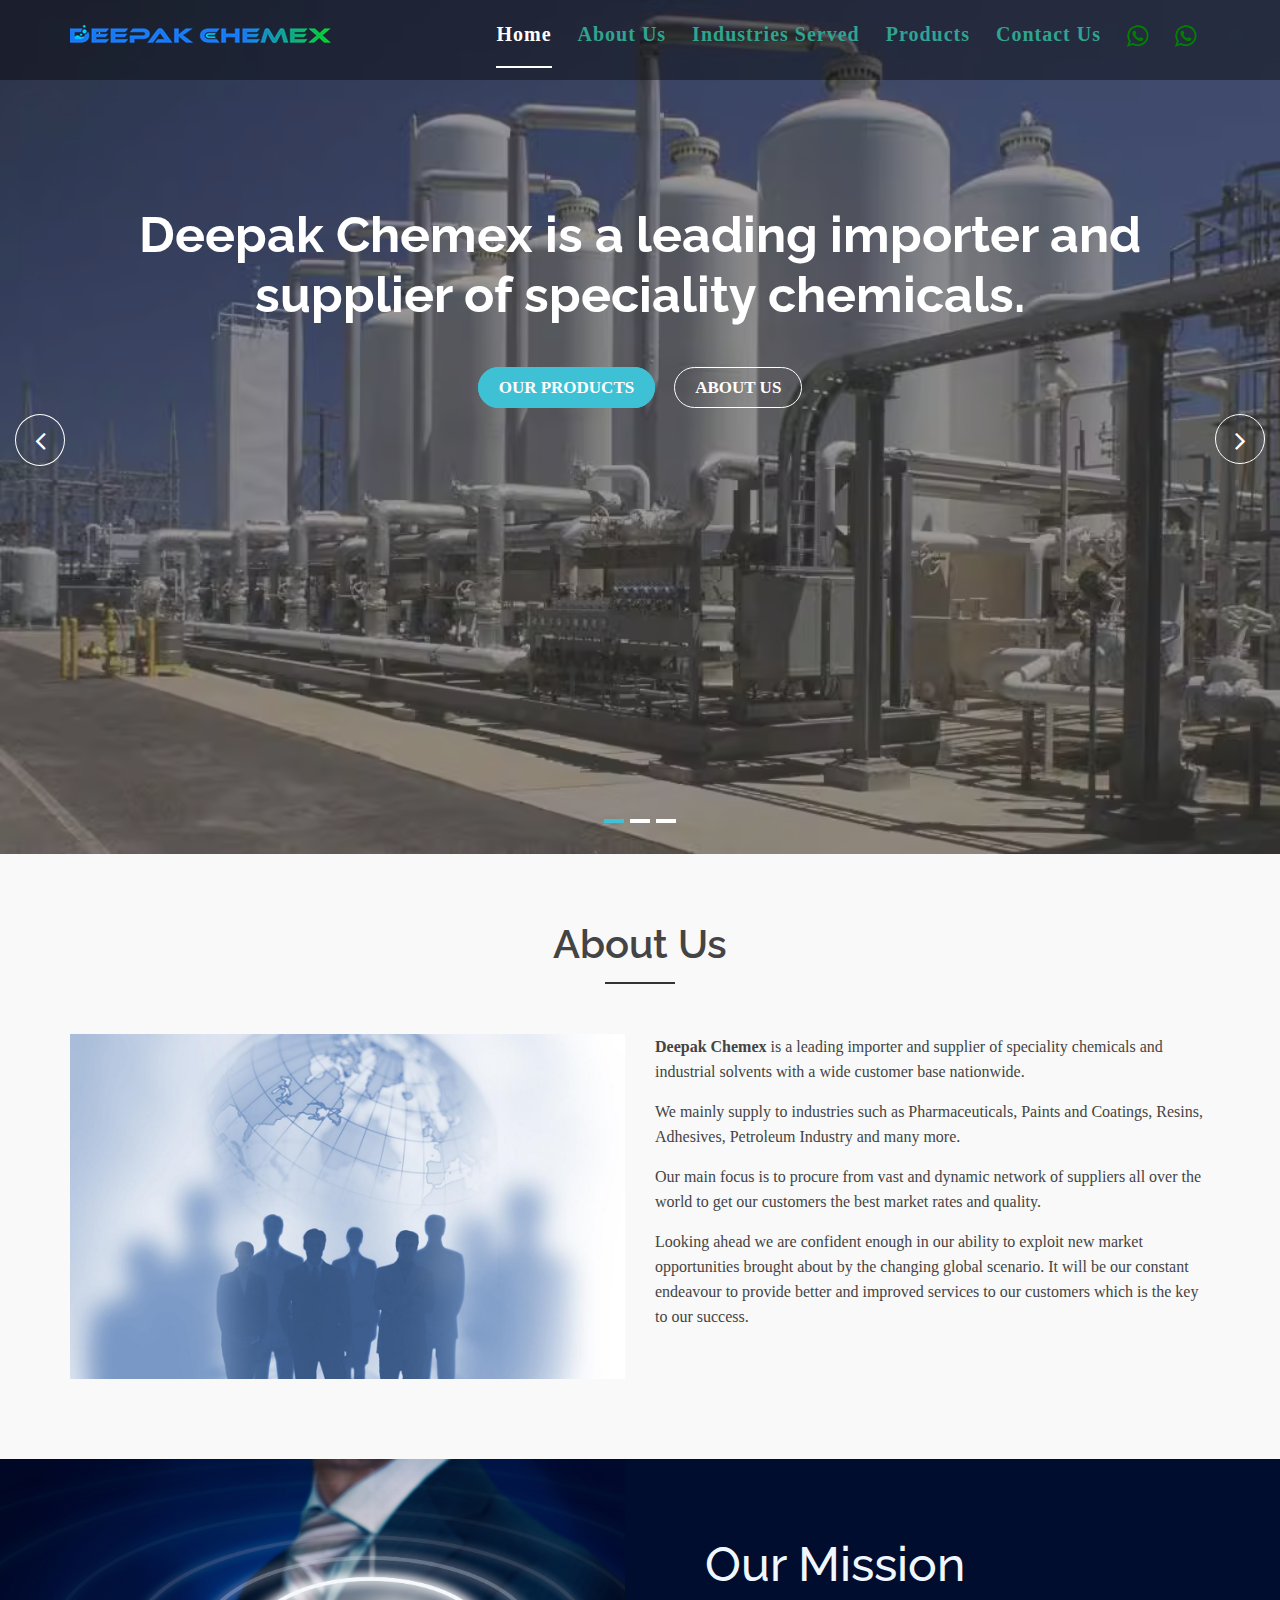
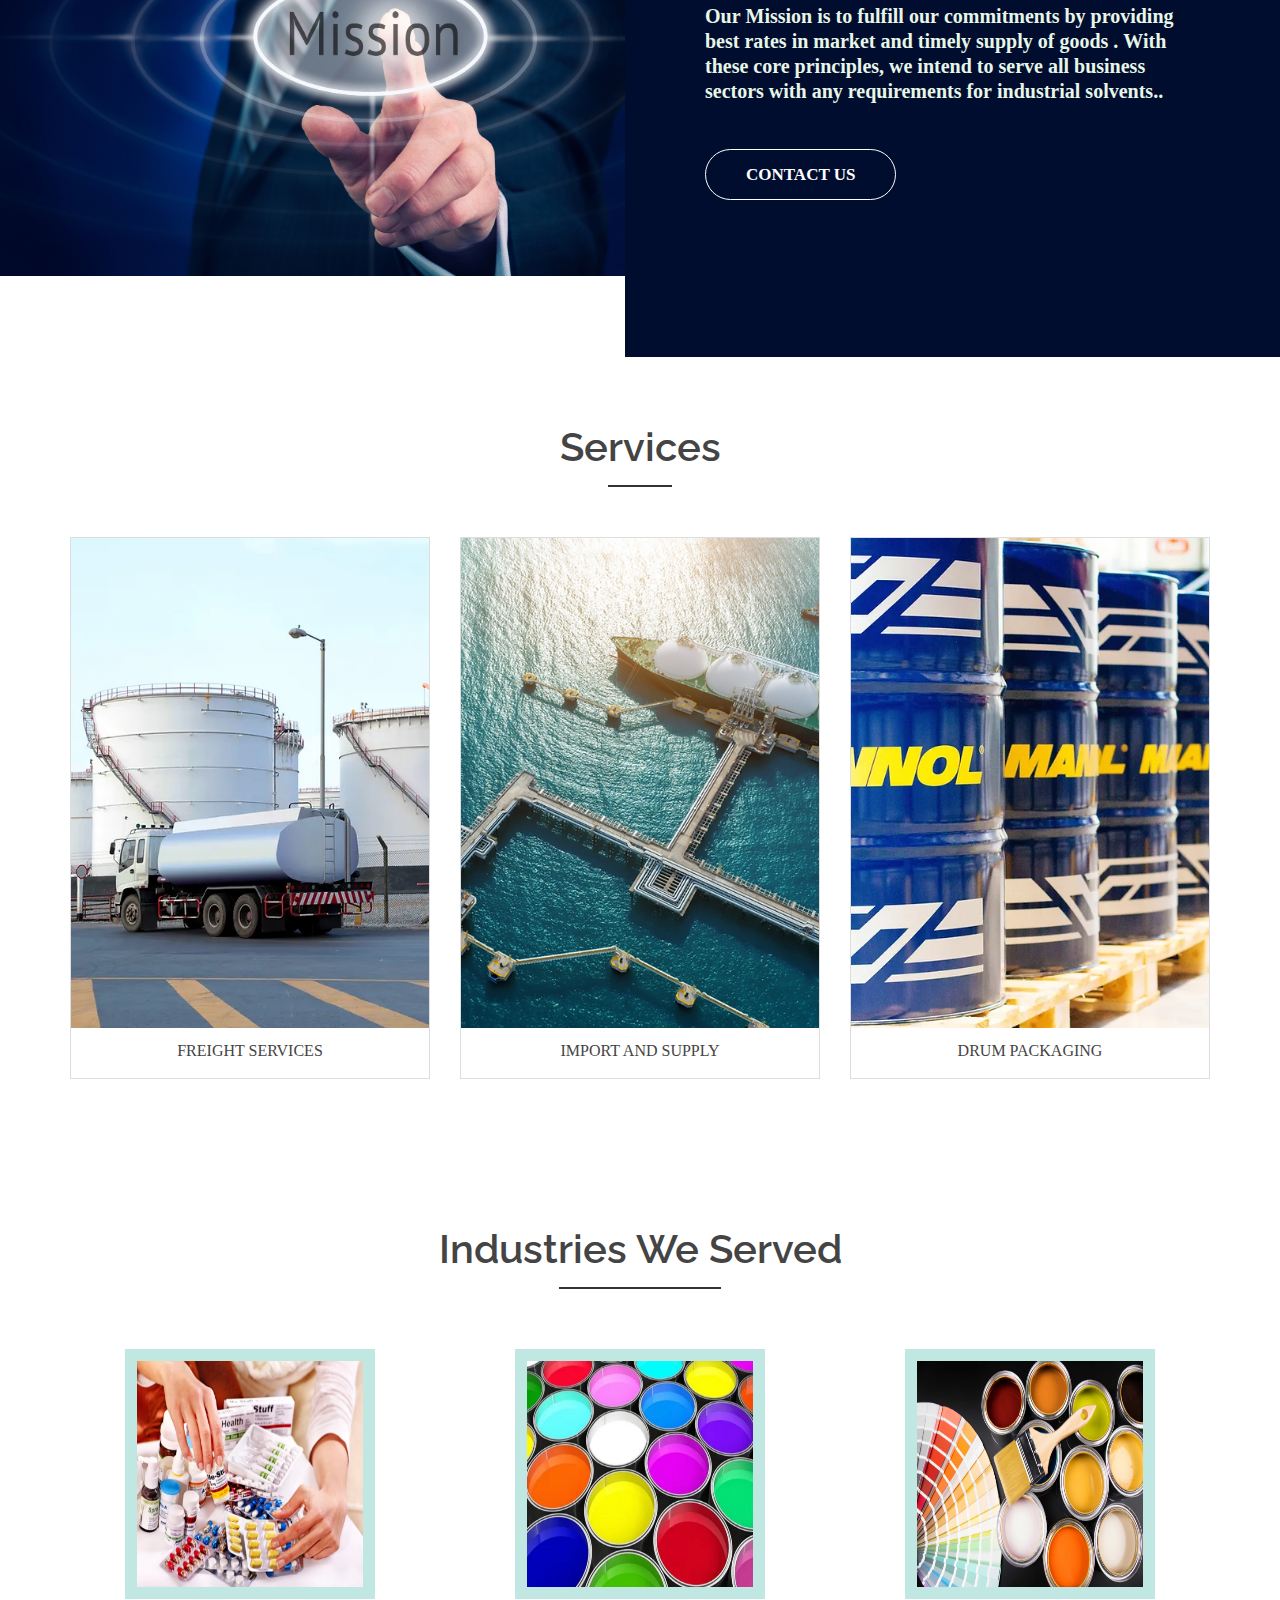
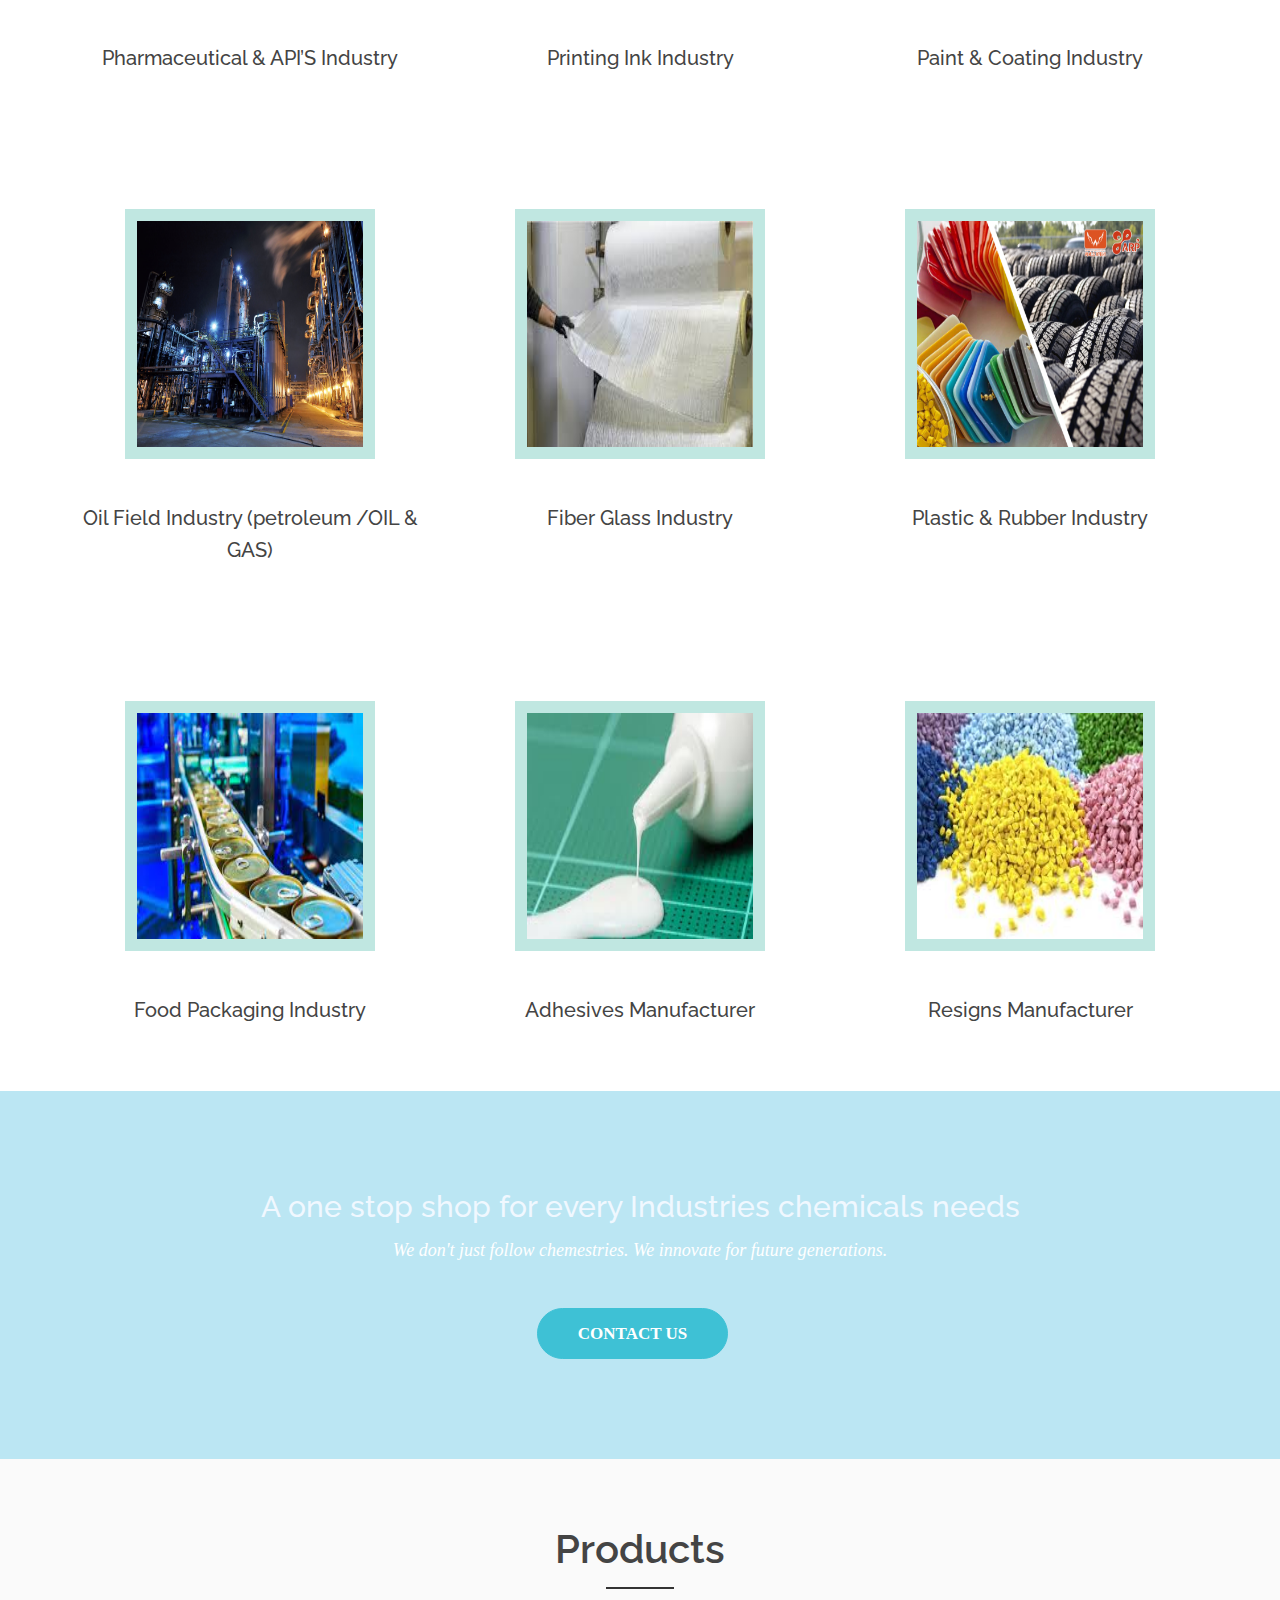
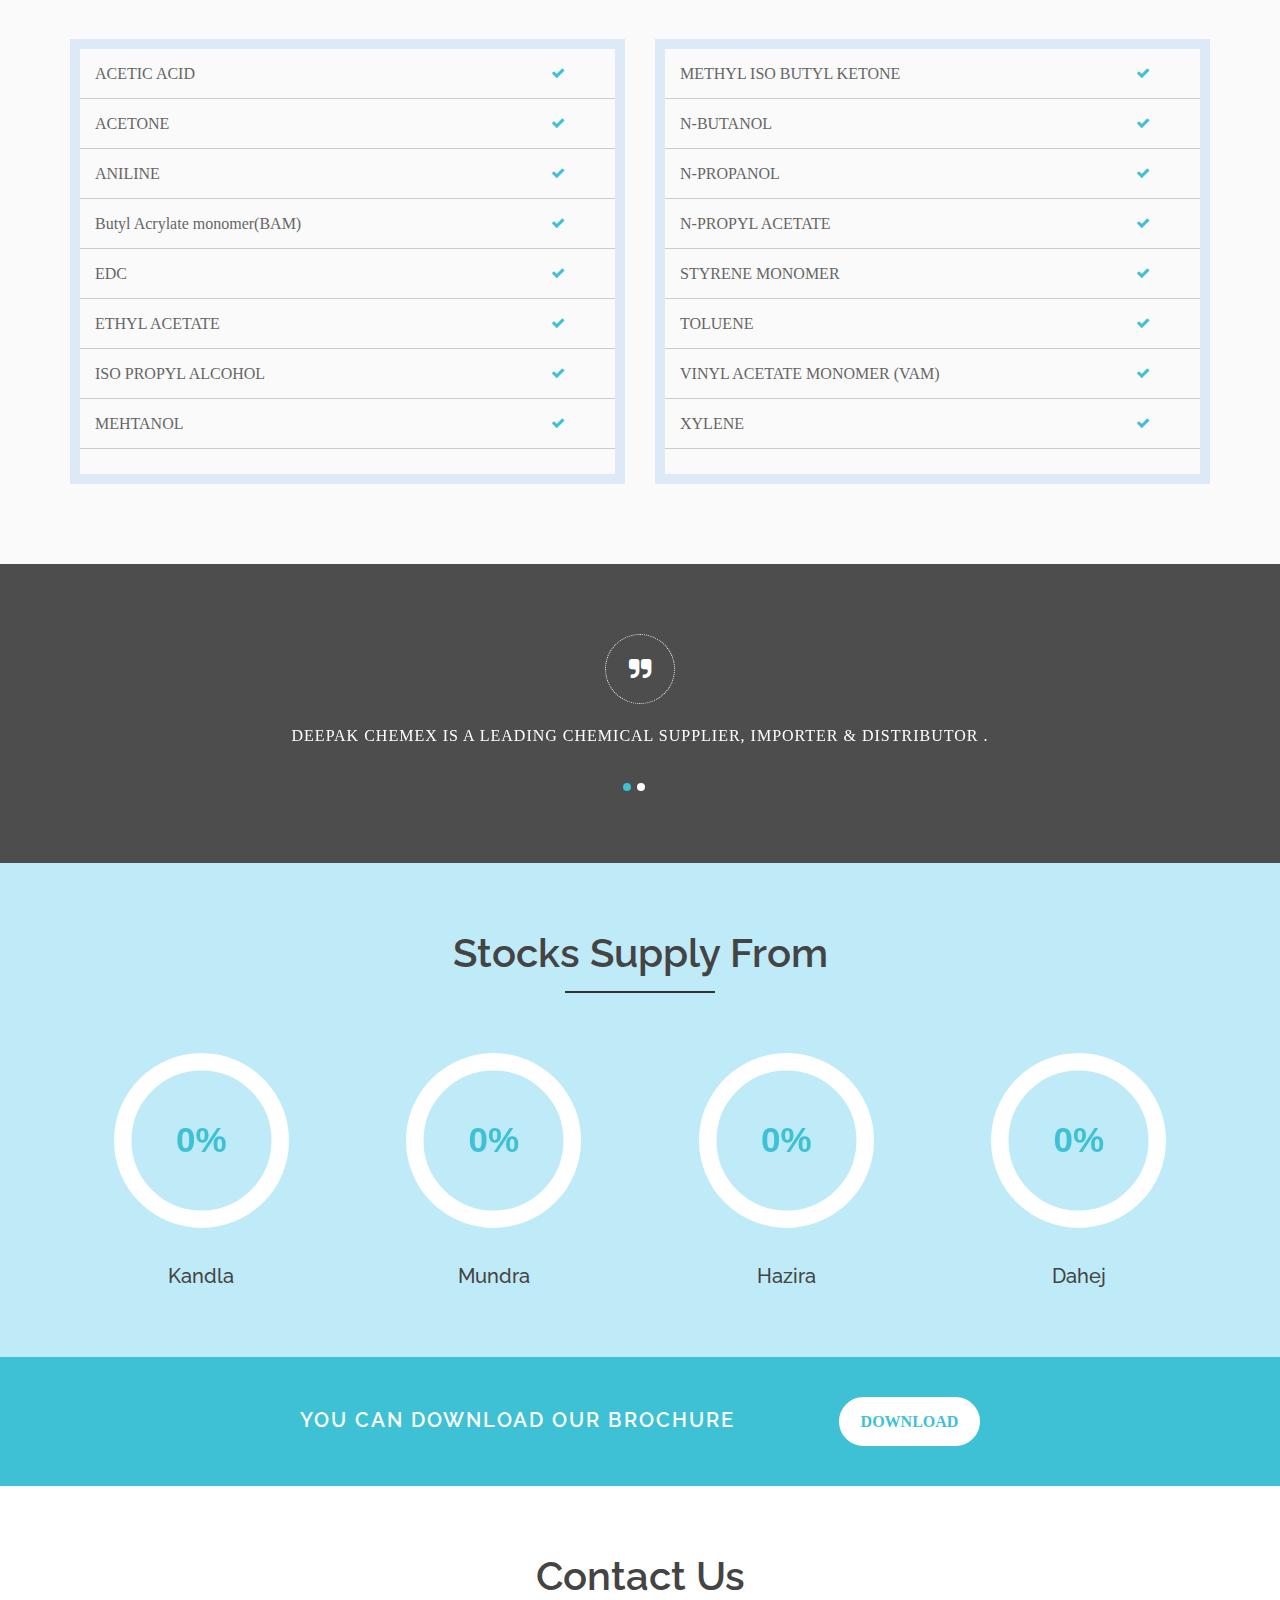
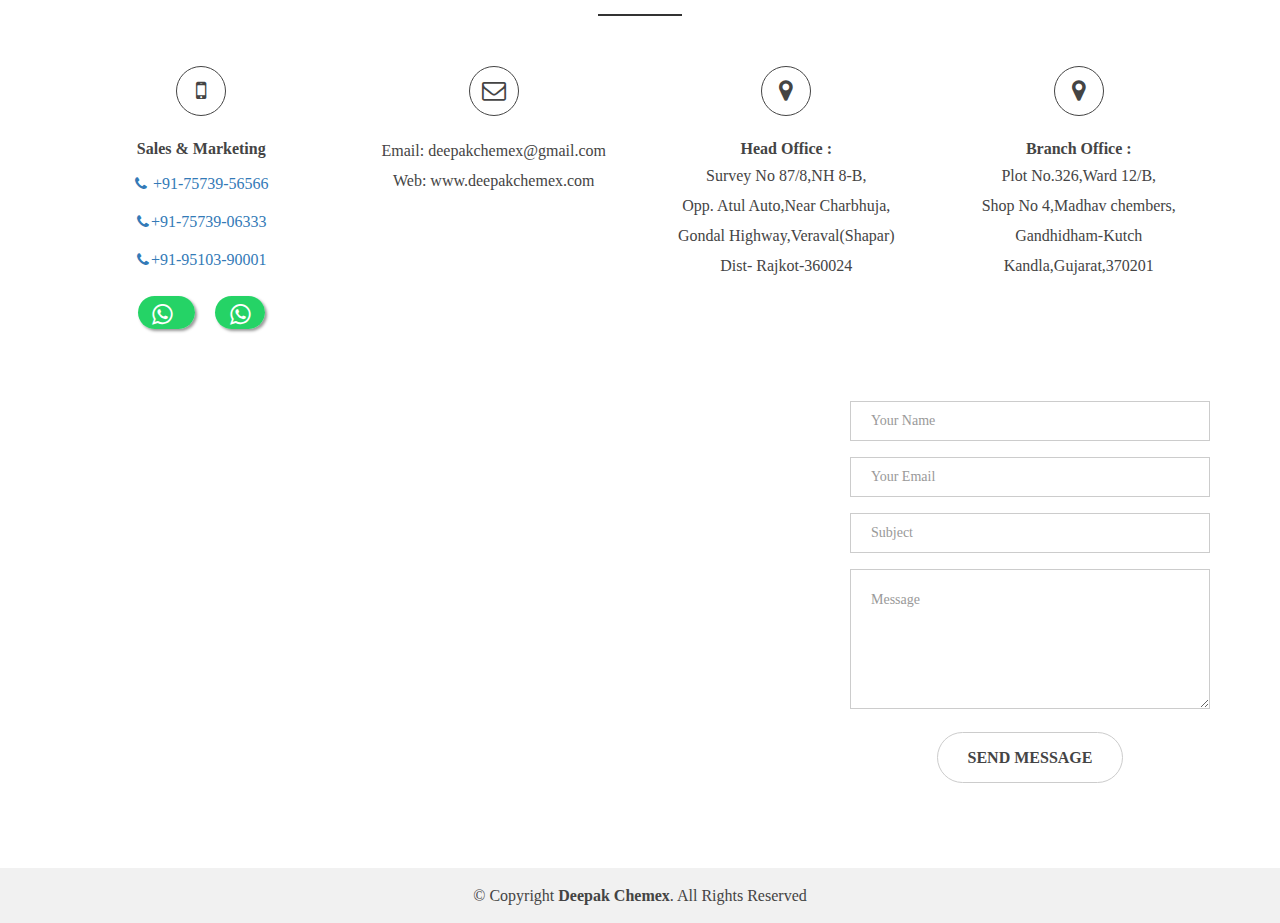
==== commit e0e92524: "Update index.html" ====
--- a/index.html
+++ b/index.html
@@ -95,9 +95,10 @@
                     <a class="page-scroll" href="#contact">Contact Us</a>
                   </li>
                   <li>
-                    <a href="whatsapp://send?text=WHATEVER_LINK_OR_TEXT_YOU_WANT_TO_SEND&phone=917573956566" title="Share on whatsapp no 7573956566"><i class=" fa fa-whatsapp" style="font-size: 25px;color: green;"></i> </a>
+                    <a href="whatsapp://send?text=HELLO&phone=917573956566" title="Share on whatsapp no 7573956566"><i class=" fa fa-whatsapp" style="font-size: 25px;color: green;"></i> </a>
                   </li>
-                    <li>   <a href="whatsapp://send?text=WHATEVER_LINK_OR_TEXT_YOU_WANT_TO_SEND&phone=919510390001" title="Share on whatsapp 9510390001"><i class=" fa fa-whatsapp" style="font-size: 25px;color: green;"></i> </a>
+                    <li>   
+                      <a href="whatsapp://send?text=HELLO&phone=919510390001" title="Share on whatsapp 9510390001"><i class=" fa fa-whatsapp" style="font-size: 25px;color: green;"></i> </a>
                   </li>
 
                 </ul>
@@ -238,7 +239,7 @@
                 Our main focus is to procure from vast and dynamic network of suppliers all over the world to get our customers the best market rates and quality.
               </p>
               <p>
-                Looking ahead we are confident enough in our ability to exploit new market opportunities brought about by the changing global scenario. It will be our constant endeavor to provide better and improved services to our customers which is the key to our success.
+                Looking ahead we are confident enough in our ability to exploit new market opportunities brought about by the changing global scenario. It will be our constant endeavour to provide better and improved services to our customers which is the key to our success.
               </p>
             </div>
           </div>
@@ -388,7 +389,7 @@
           padding: 80px;">
               <div >
                 <h1 style="color:aliceblue">Our Mission</h1>
-                <p style="color: #e7f6e7;font-size: 20px;font-weight: bold;font-family: 'FontAwesome';">Our Mission is to fulfil our commitments by providing best rates in market and timely supply of goods . With these core principles, we intend to serve all business sectors with any requirements for industrial solvents..</p>
+                <p style="color: #e7f6e7;font-size: 20px;font-weight: bold;font-family: 'FontAwesome';">Our Mission is to fulfill our commitments by providing best rates in market and timely supply of goods . With these core principles, we intend to serve all business sectors with any requirements for industrial solvents..</p>
                 <a href="#contact" class="ready-btn">Contact us</a>
               </div>
             </div>
@@ -863,7 +864,7 @@
                 <p>
                  Plot No.326,Ward 12/B,<br>
                   <span>Shop No 4,Madhav chembers,</span><br>
-                  <span> Gandhidhaam-Kachchh Kanda,Gujrat,370201</span>
+                  <span> Gandhidham-Kutch Kandla,Gujarat,370201</span>
                 </p>
               </div>
             </div>
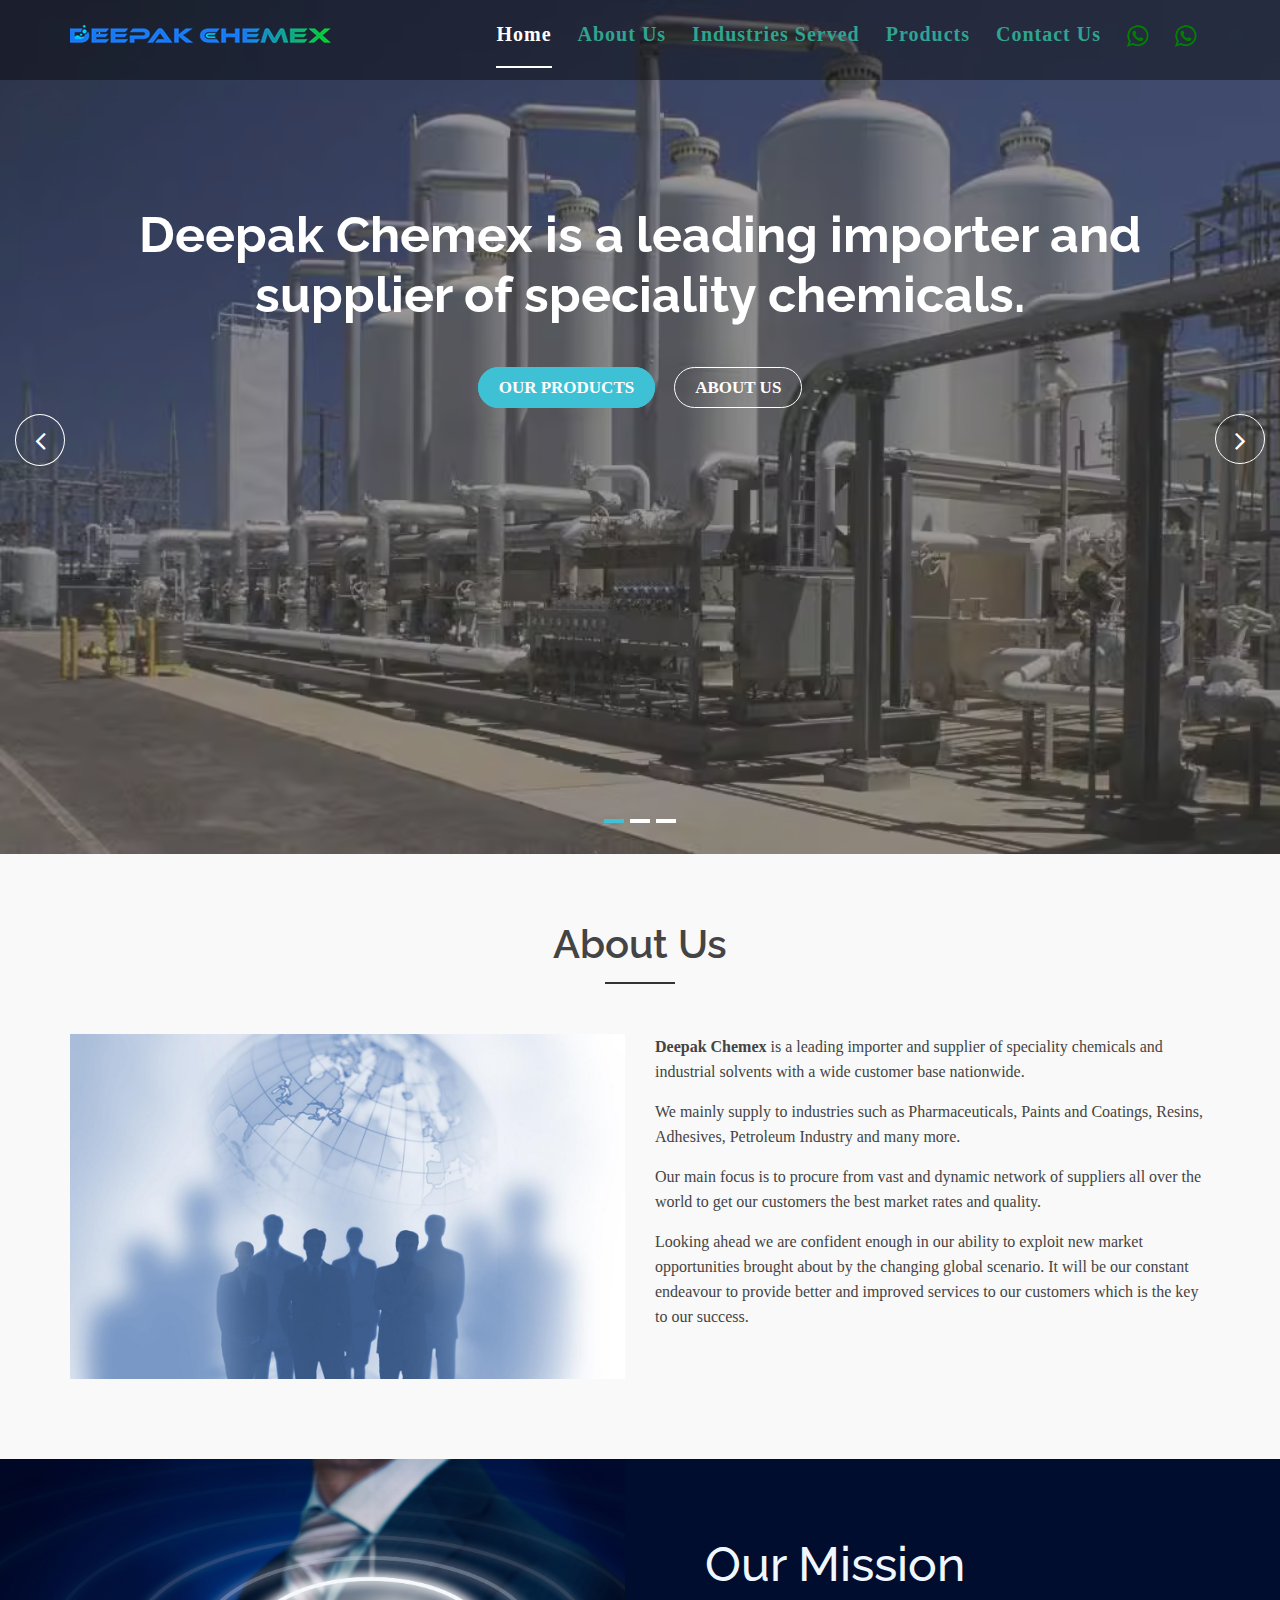
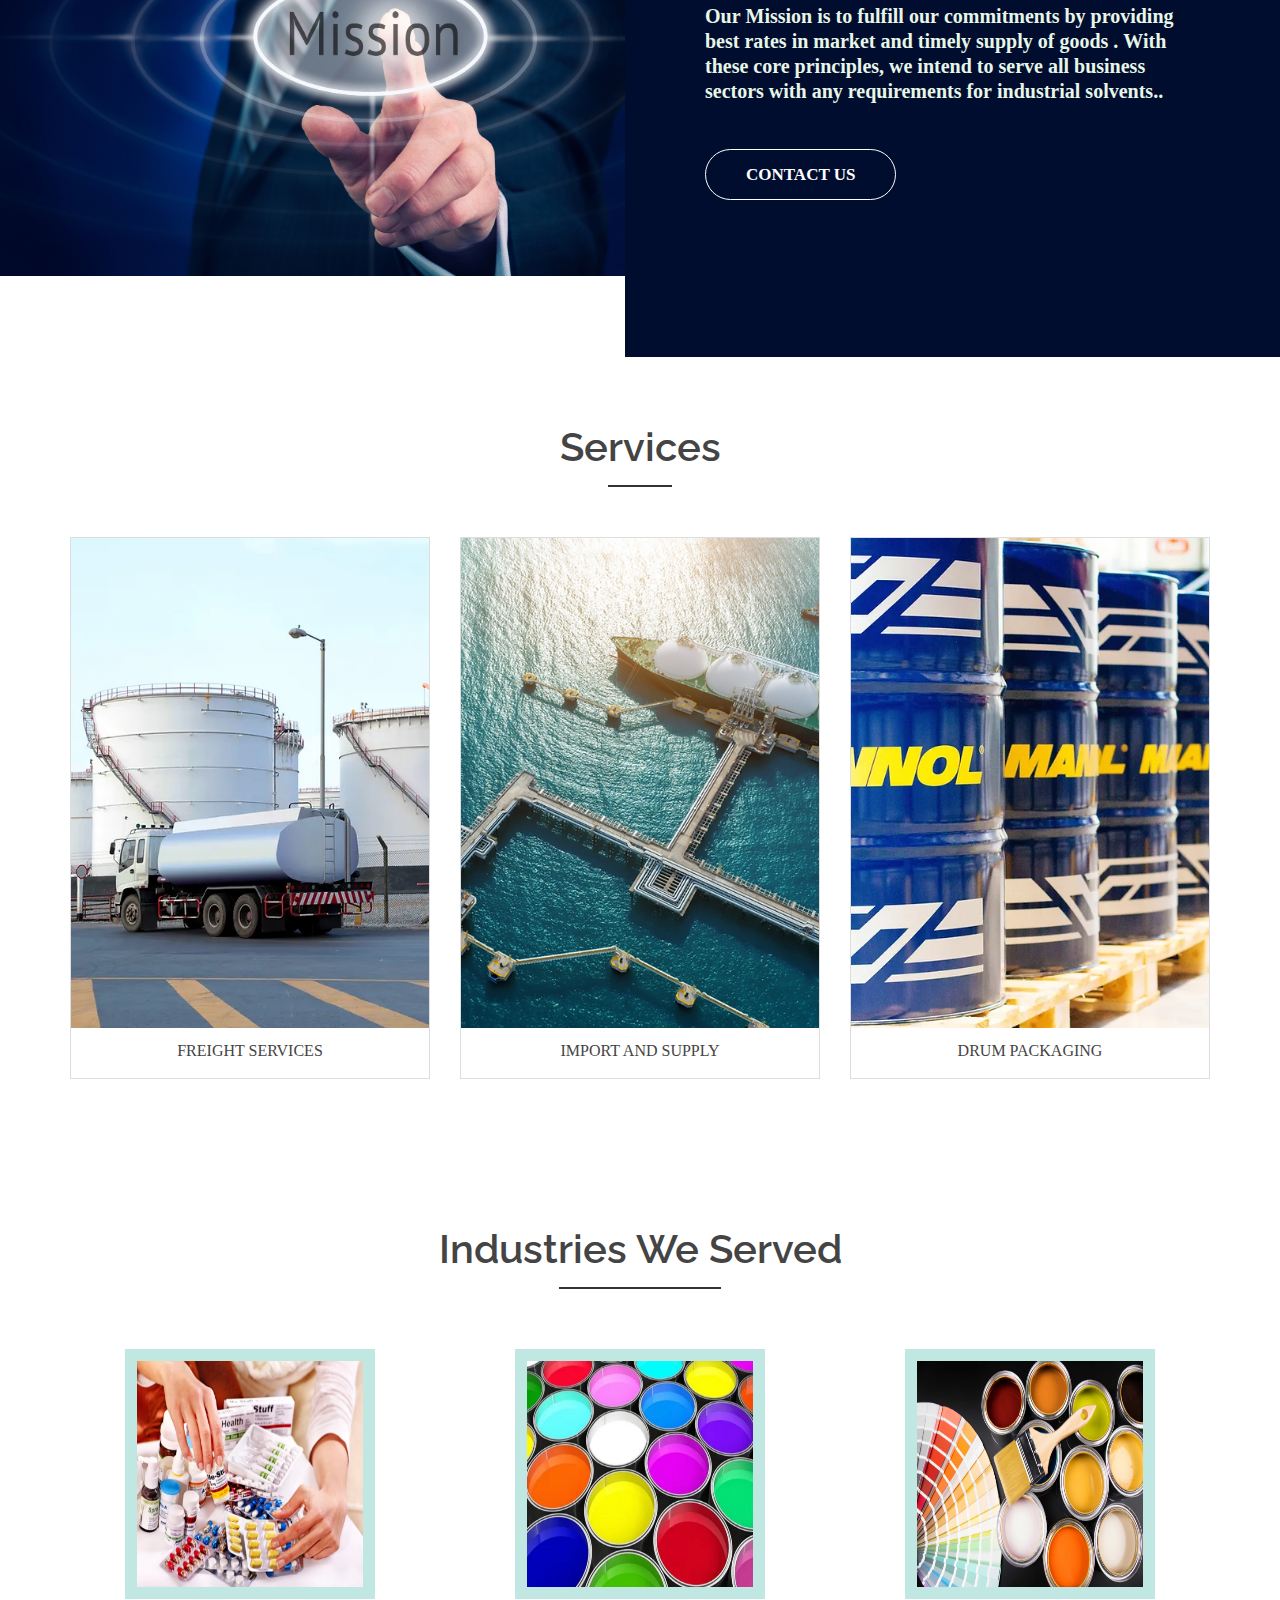
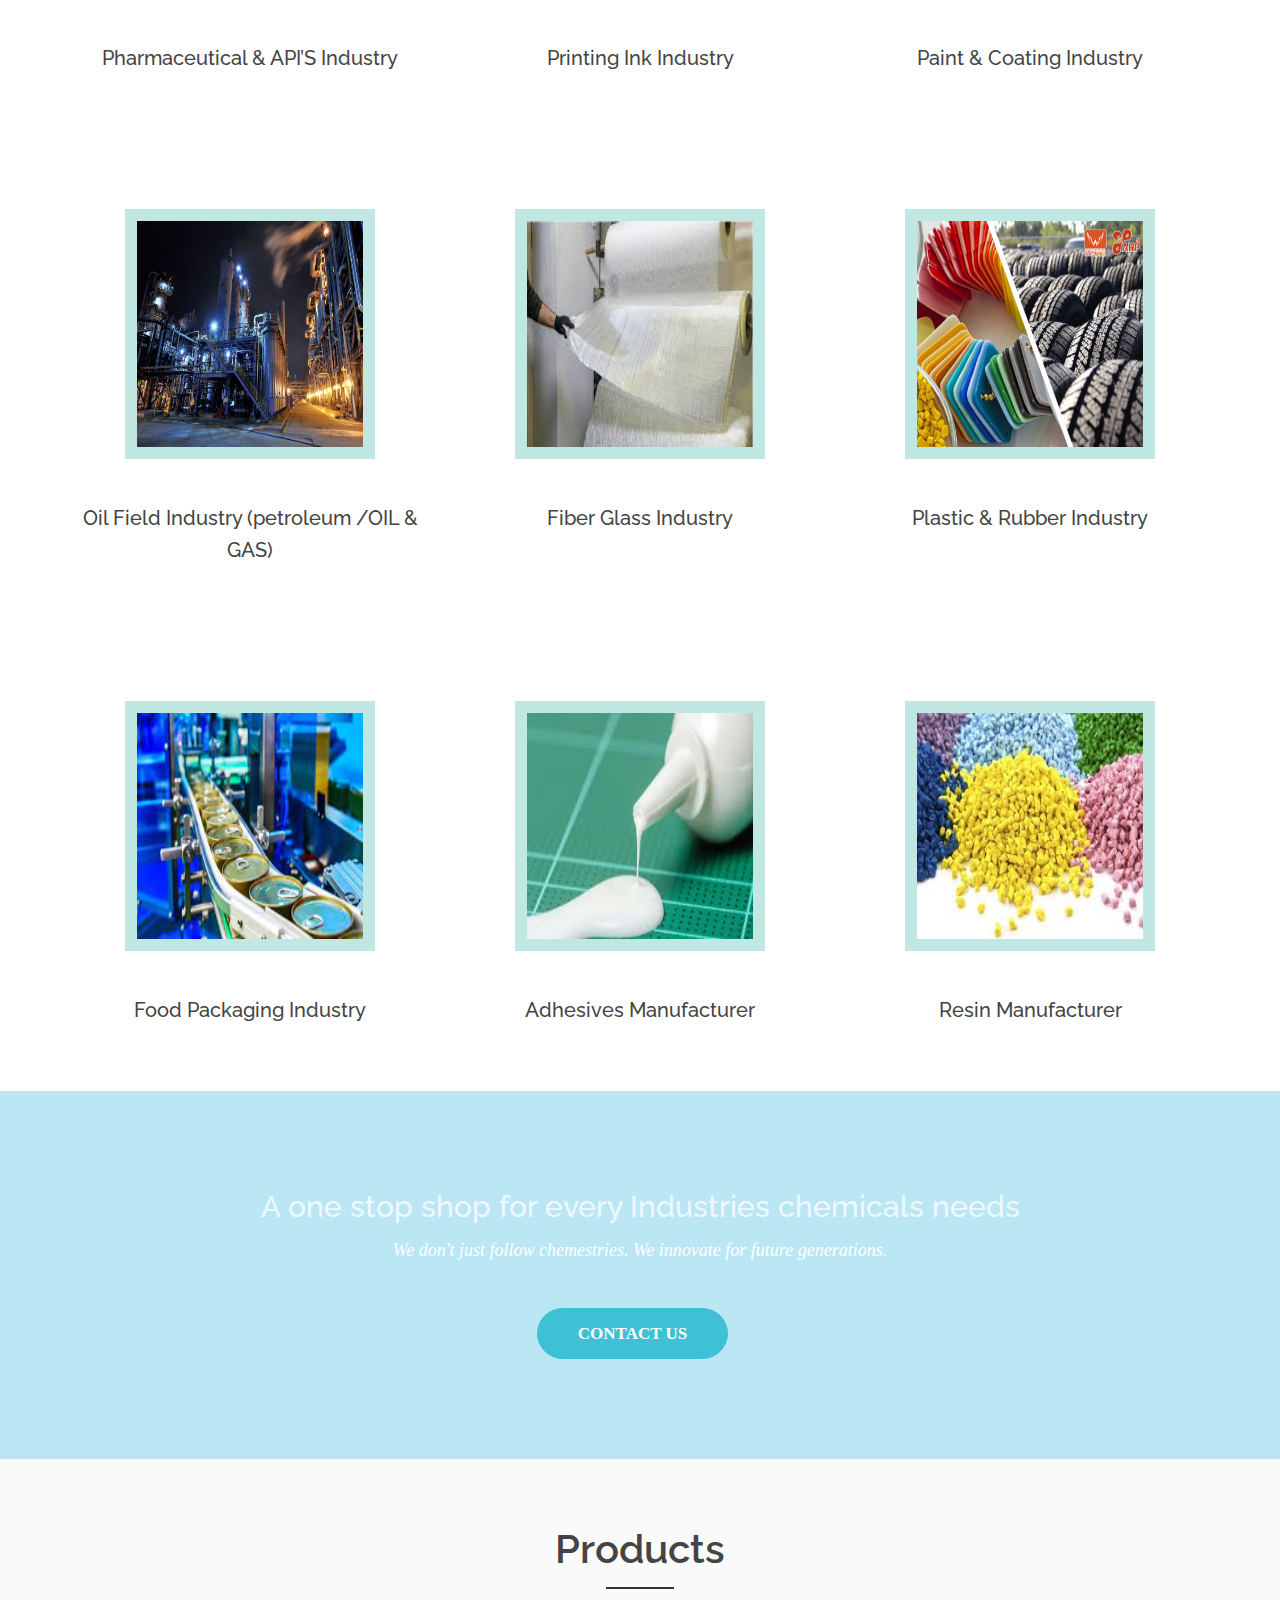
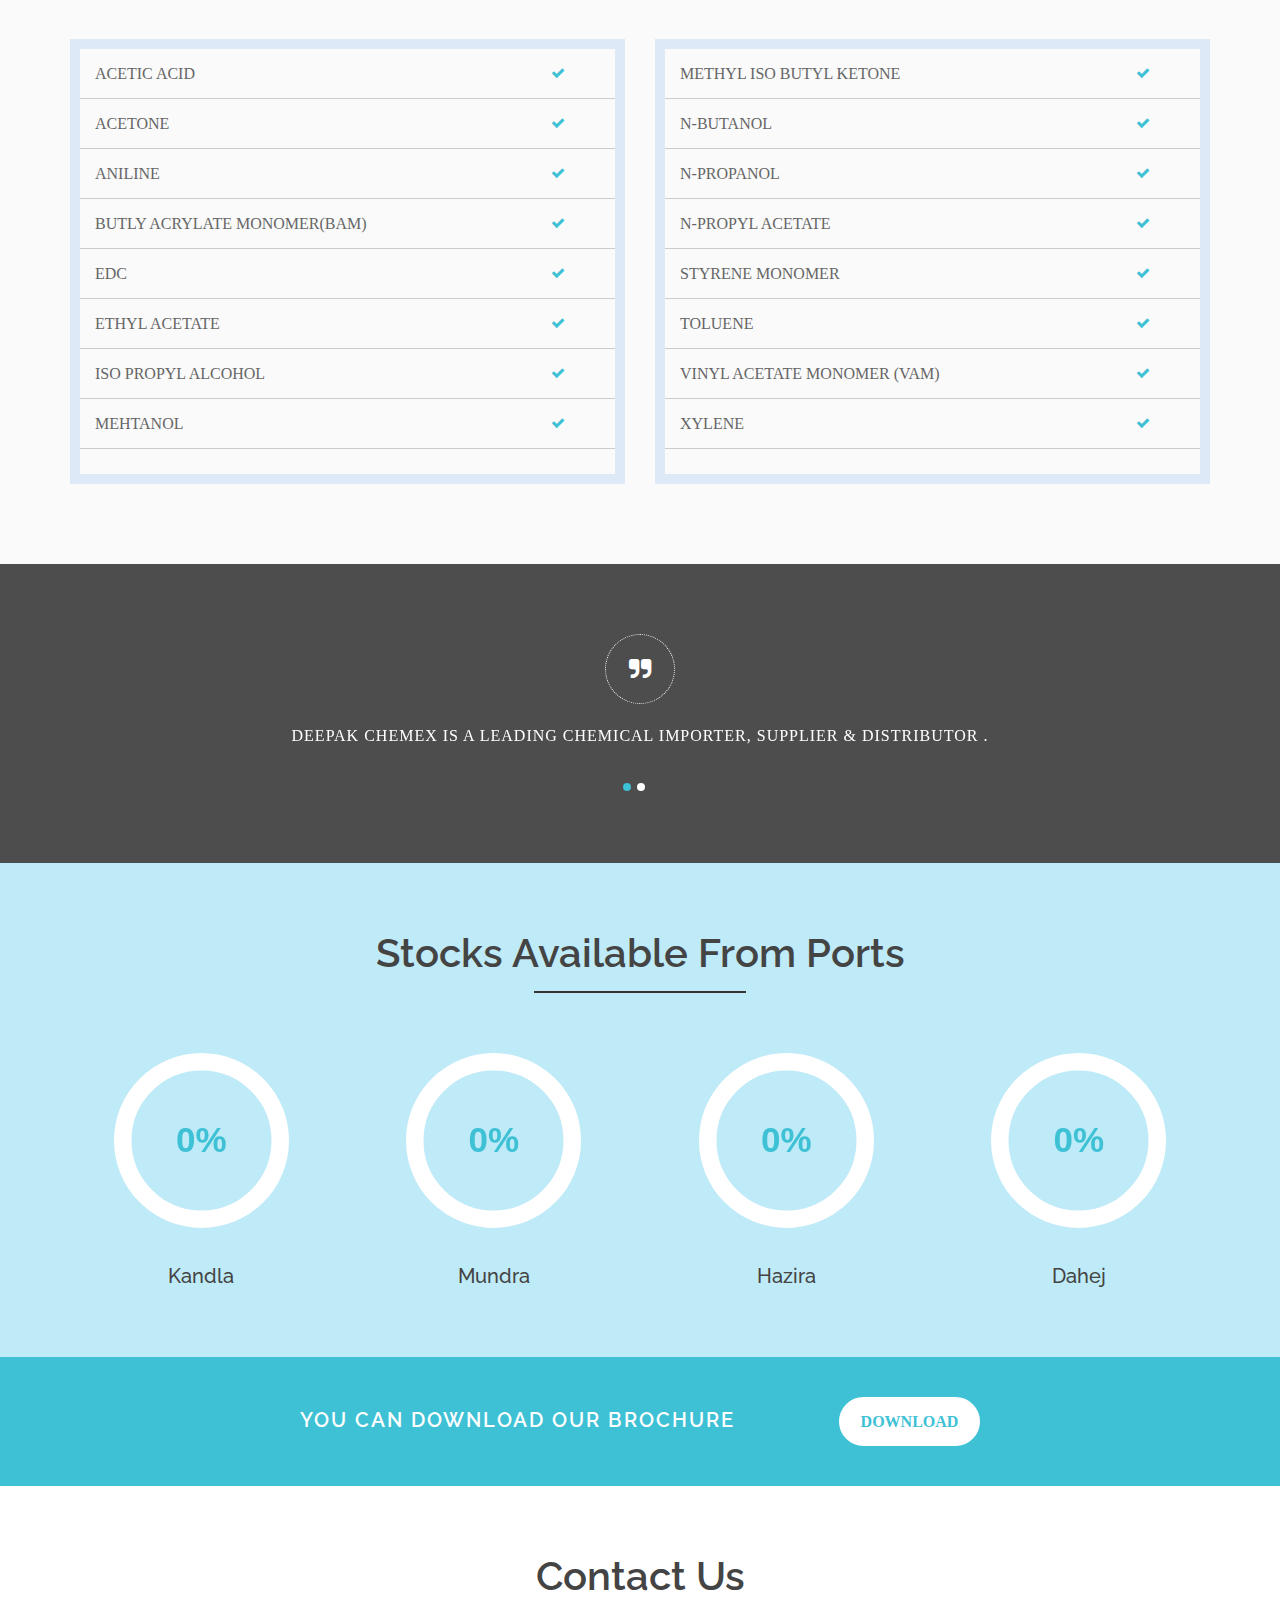
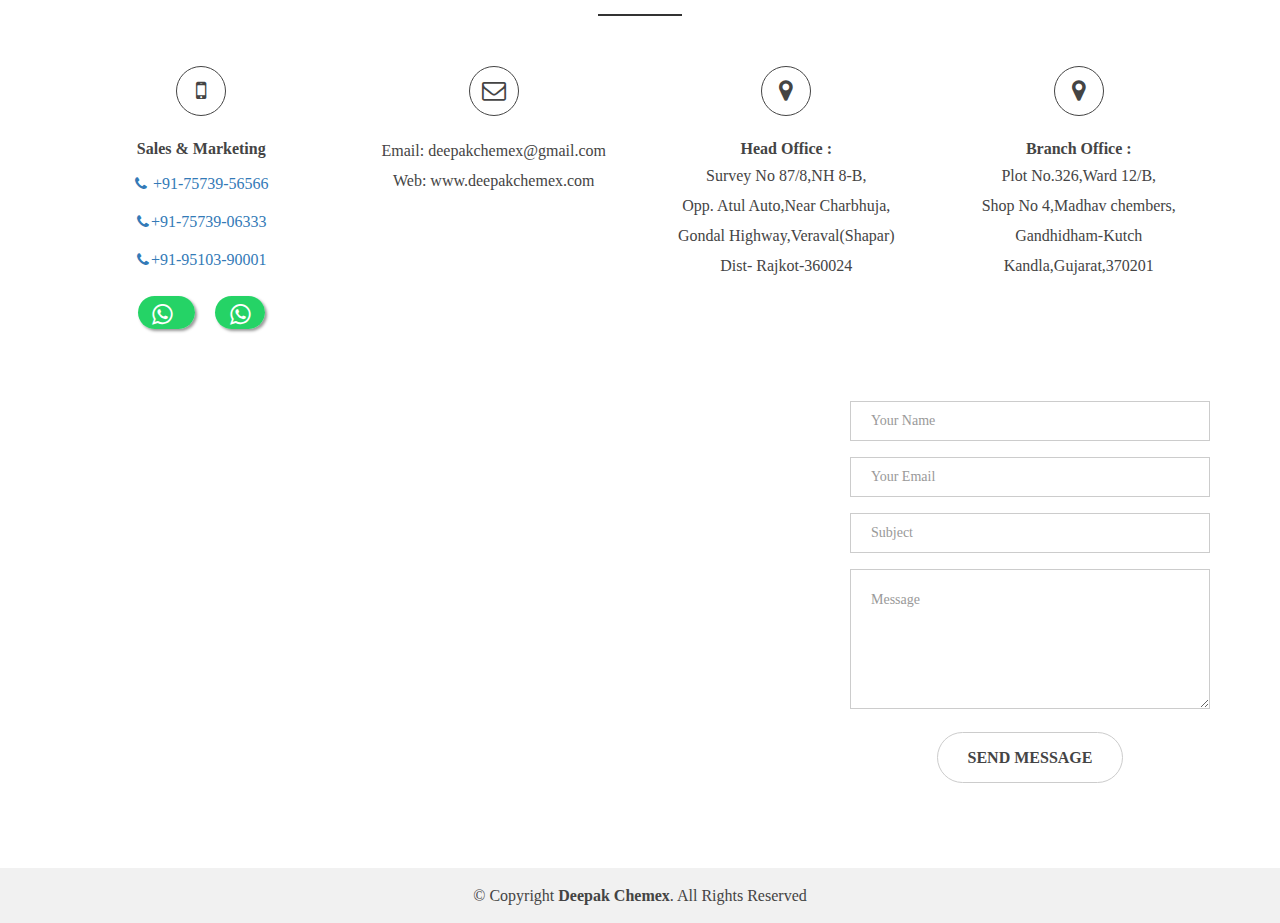
==== commit 56041ec4: "Update index.html" ====
--- a/index.html
+++ b/index.html
@@ -1,12 +1,11 @@
 <!doctype html>
 <html lang="en">
 <head>
-  <meta charset="utf-8">
-  <title>deepak chemex</title>
-  <meta content="width=device-width, initial-scale=1.0" name="viewport">
-  <meta content="" name="keywords">
-  <meta content="" name="description">
-
+  <meta charset="UTF-8">
+  <meta name="viewport" content="width=device-width, initial-scale=1.0">
+  <meta name="description" content="Deepak Chemex - Your trusted supplier and distributor of Methanol, Ethyl Acetate, Toluene, IPA, and more in Kandla, Hazira, and Dahej.">
+  <meta name="keywords" content="Deepak Chemex, Methanol supplier Kandla, Methanol importer Hazira, Solvent supplier, Chemical Distributor, GNFC Distributor, Deepak Distributor, Chemical supplier Kandla, Chemical supplier Hazira, Chemical supplier Dahej, Solvent importer Hazira, Acetone Dahej Deepak phenolics make, Ethyl Acetate, Toluene, Methanol, Acetone, IPA, MIBK, Styrene Monomer, EDC, Xylene">
+  <title>Deepak Chemex - Chemical Supplier and Distributor</title>
   <!-- Favicons -->
   <link href="img/favicon.png" rel="icon">
   <link href="img/apple-touch-icon.png" rel="apple-touch-icon">
@@ -34,12 +33,7 @@
   <!-- Responsive Stylesheet File -->
   <link href="css/responsive.css" rel="stylesheet">
 
-  <!-- =======================================================
-    Theme Name: eBusiness
-    Theme URL: https://bootstrapmade.com/ebusiness-bootstrap-corporate-template/
-    Author: BootstrapMade.com
-    License: https://bootstrapmade.com/license/
-  ======================================================= -->
+ 
 </head>
 
 <body data-spy="scroll" data-target="#navbar-example">
@@ -593,7 +587,7 @@
               <div class="single-skill">
                 <div class="progress-circular">
                   <img  src="img/ind/resin.jpg" alt="" >
-                  <h3 class="progress-h4">Resigns Manufacturer </h3>
+                  <h3 class="progress-h4">Resin Manufacturer </h3>
                 </div>
               </div>
             </div>
@@ -654,7 +648,7 @@
               <li class="check">ACETIC ACID </li>
               <li class="check ">ACETONE</li>
               <li class="check">ANILINE</li>
-              <li class="check">Butyl Acrylate monomer(BAM)</li>
+              <li class="check">BUTLY ACRYLATE MONOMER(BAM)</li>
               <li class="check ">EDC</li>
               <li class="check ">ETHYL ACETATE</li>
               <li class="check">ISO PROPYL ALCOHOL</li>
@@ -700,7 +694,7 @@
                 <div class="single-testi">
                   <div class="testi-text">
                     <p>
-                      DEEPAK CHEMEX IS A LEADING CHEMICAL SUPPLIER, IMPORTER & DISTRIBUTOR .
+                      DEEPAK CHEMEX IS A LEADING CHEMICAL IMPORTER, SUPPLIER  & DISTRIBUTOR .
                    
                   </div>
                 </div>
@@ -731,7 +725,7 @@
       <div class="container">
         <div class="col-md-12 col-sm-12 col-xs-12">
           <div class="section-headline services-head text-center" >
-            <h2 style="margin-bottom: 80px;">Stocks Supply From</h2>
+            <h2 style="margin-bottom: 80px;">Stocks Available From Ports</h2>
           </div>
         </div>
         <div class="row">
@@ -884,21 +878,23 @@
             <div class="form contact-form">
               <div id="sendmessage">Your message has been sent. Thank you!</div>
               <div id="errormessage"></div>
-              <form action="" method="post" role="form" class="contactForm">
+              <form action="https://formspree.io/f/xyyrqpkr" method="POST">
+                <input type="hidden" name="_next" value="https://poonamdholakia.github.io/repository/contact_us.html">
+              <!-- <form action="" method="post" role="form" class="contactForm"> -->
                 <div class="form-group">
-                  <input type="text" name="name" class="form-control" id="name" placeholder="Your Name" data-rule="minlen:4" data-msg="Please enter at least 4 chars" />
+                  <input type="text" required  "name" class="form-control" id="name" placeholder="Your Name" data-rule="minlen:4" data-msg="Please enter at least 4 chars" />
                   <div class="validation"></div>
                 </div>
                 <div class="form-group">
-                  <input type="email" class="form-control" name="email" id="email" placeholder="Your Email" data-rule="email" data-msg="Please enter a valid email" />
+                  <input required type="email" class="form-control" name="email"  id="email" placeholder="Your Email" data-rule="email" data-msg="Please enter a valid email" />
                   <div class="validation"></div>
                 </div>
                 <div class="form-group">
-                  <input type="text" class="form-control" name="subject" id="subject" placeholder="Subject" data-rule="minlen:4" data-msg="Please enter at least 8 chars of subject" />
+                  <input required type="text" class="form-control" name="_subject" id="subject" placeholder="Subject" data-rule="minlen:4" data-msg="Please enter at least 8 chars of subject" />
                   <div class="validation"></div>
                 </div>
                 <div class="form-group">
-                  <textarea class="form-control" name="message" rows="5" data-rule="required" data-msg="Please write something for us" placeholder="Message"></textarea>
+                  <textarea required class="form-control" name="message"  rows="5" data-rule="required" data-msg="Please write something for us" placeholder="Message"></textarea>
                   <div class="validation"></div>
                 </div>
                 <div class="text-center"><button type="submit">Send Message</button></div>
